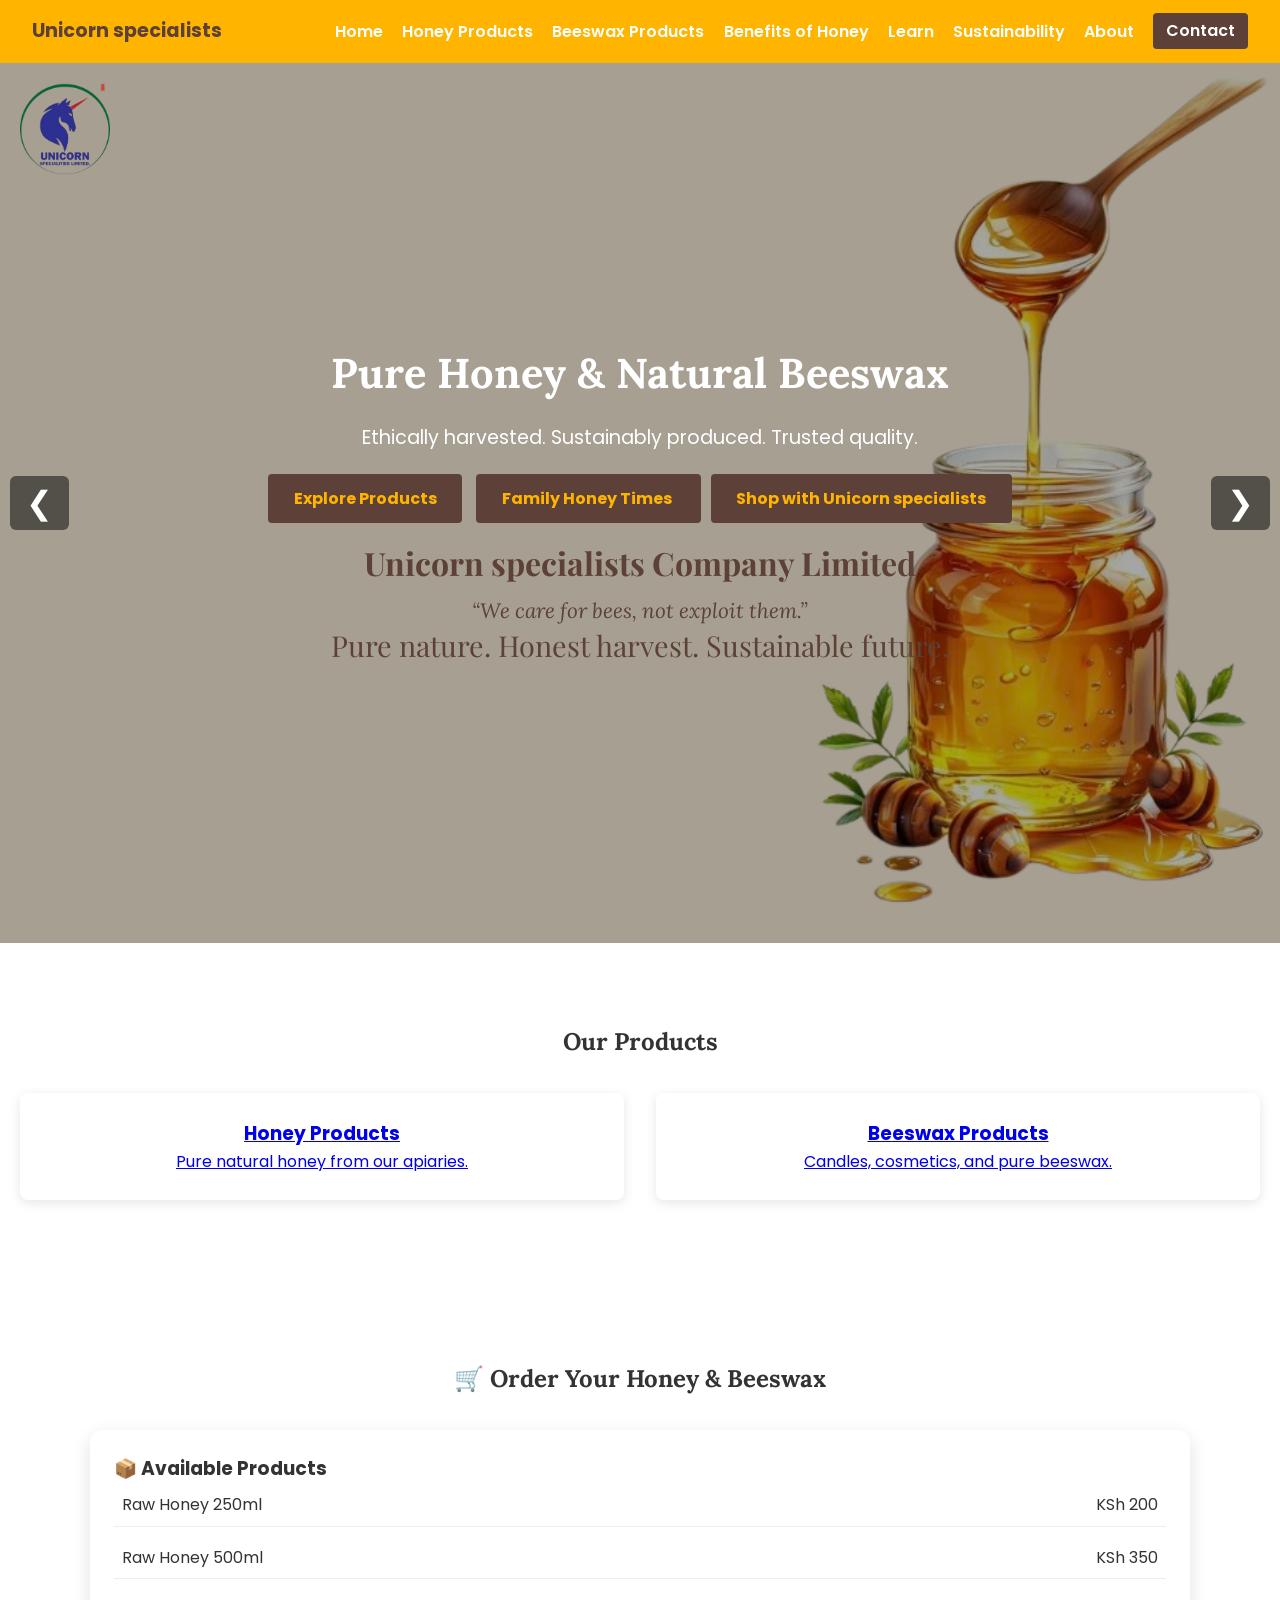
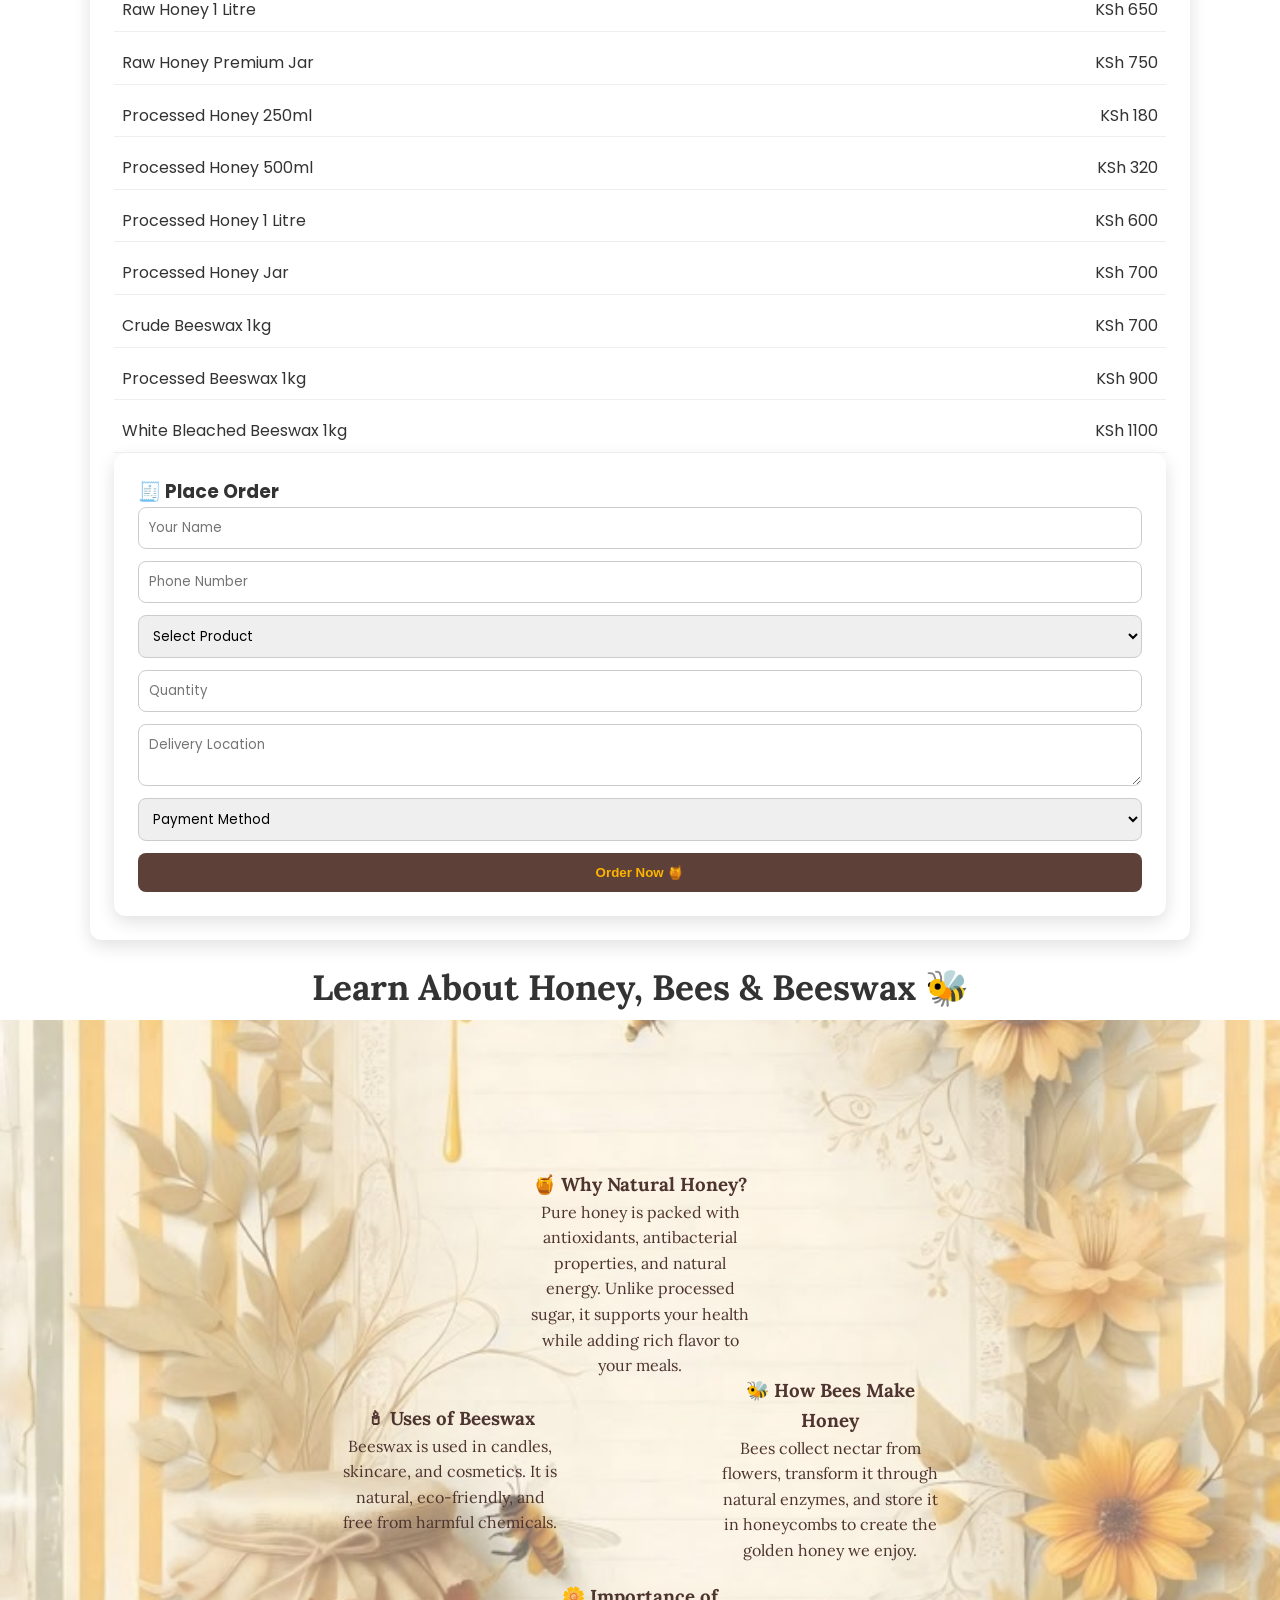
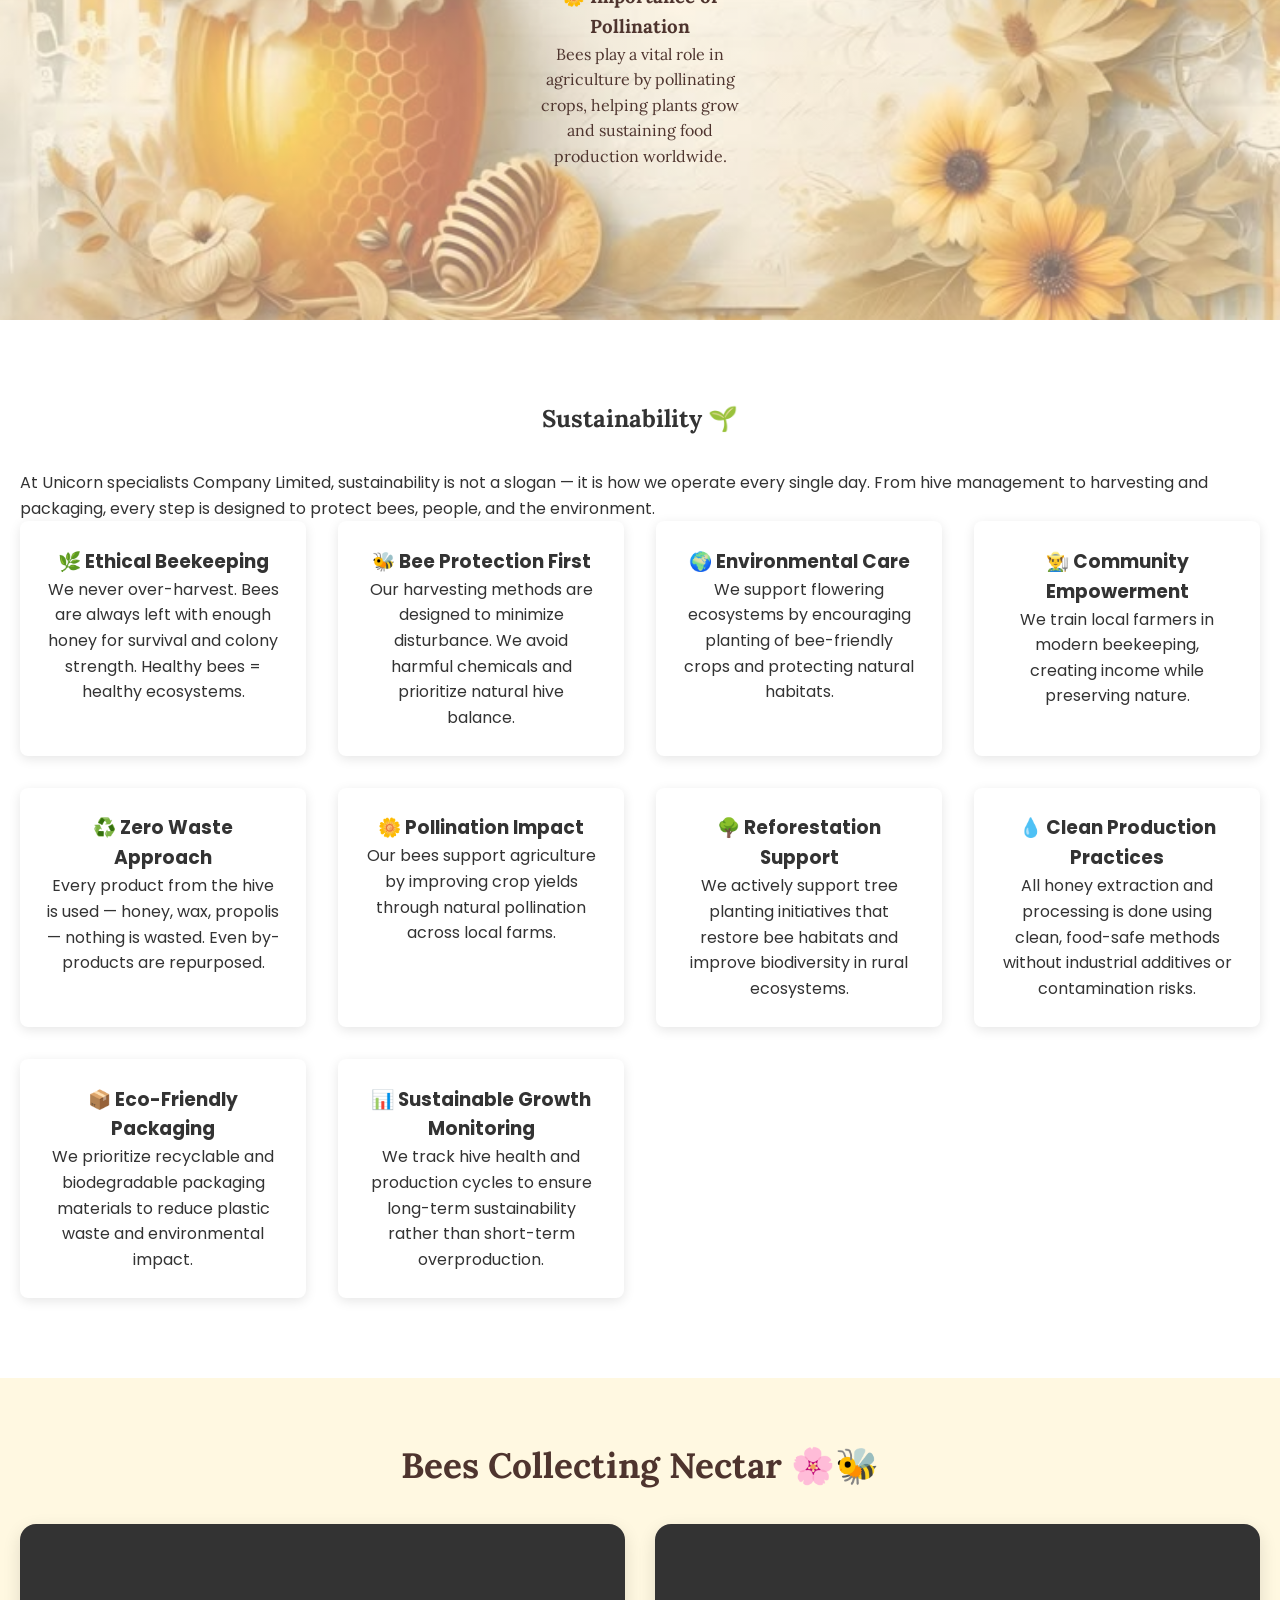
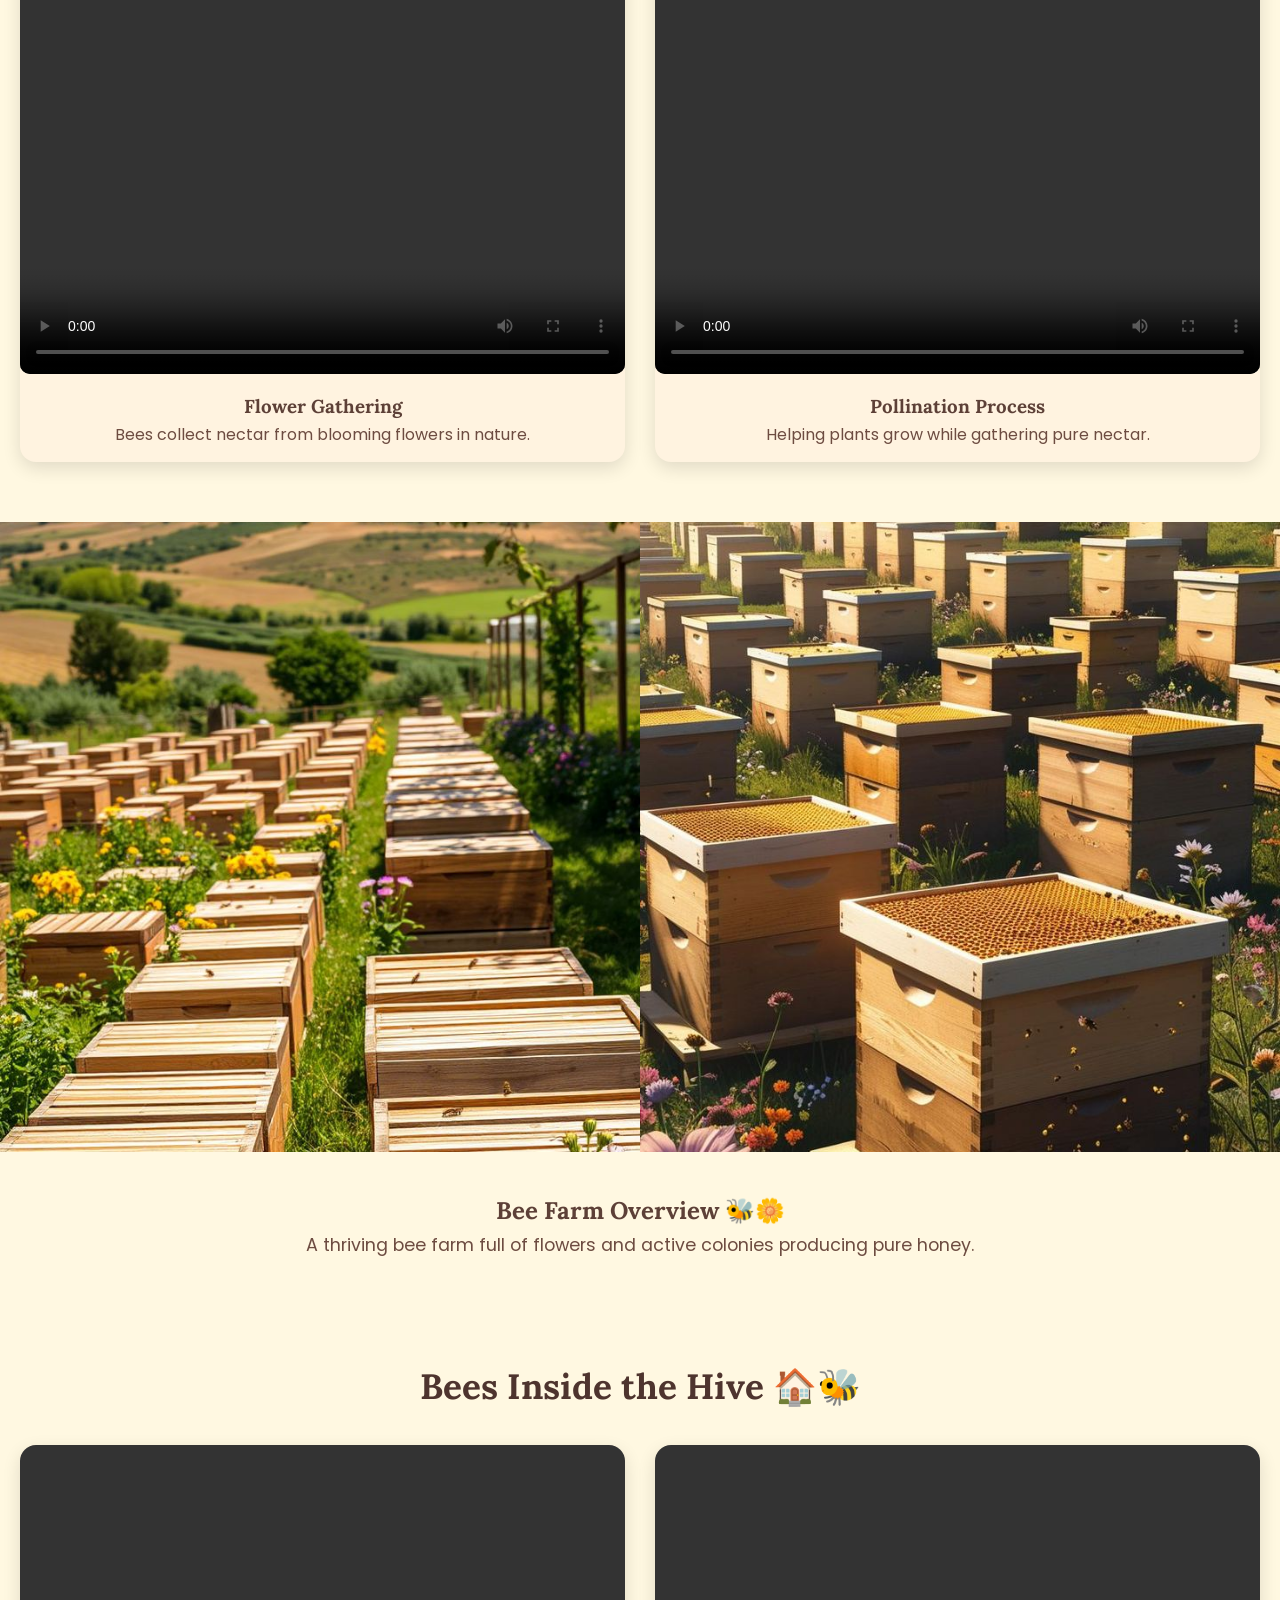
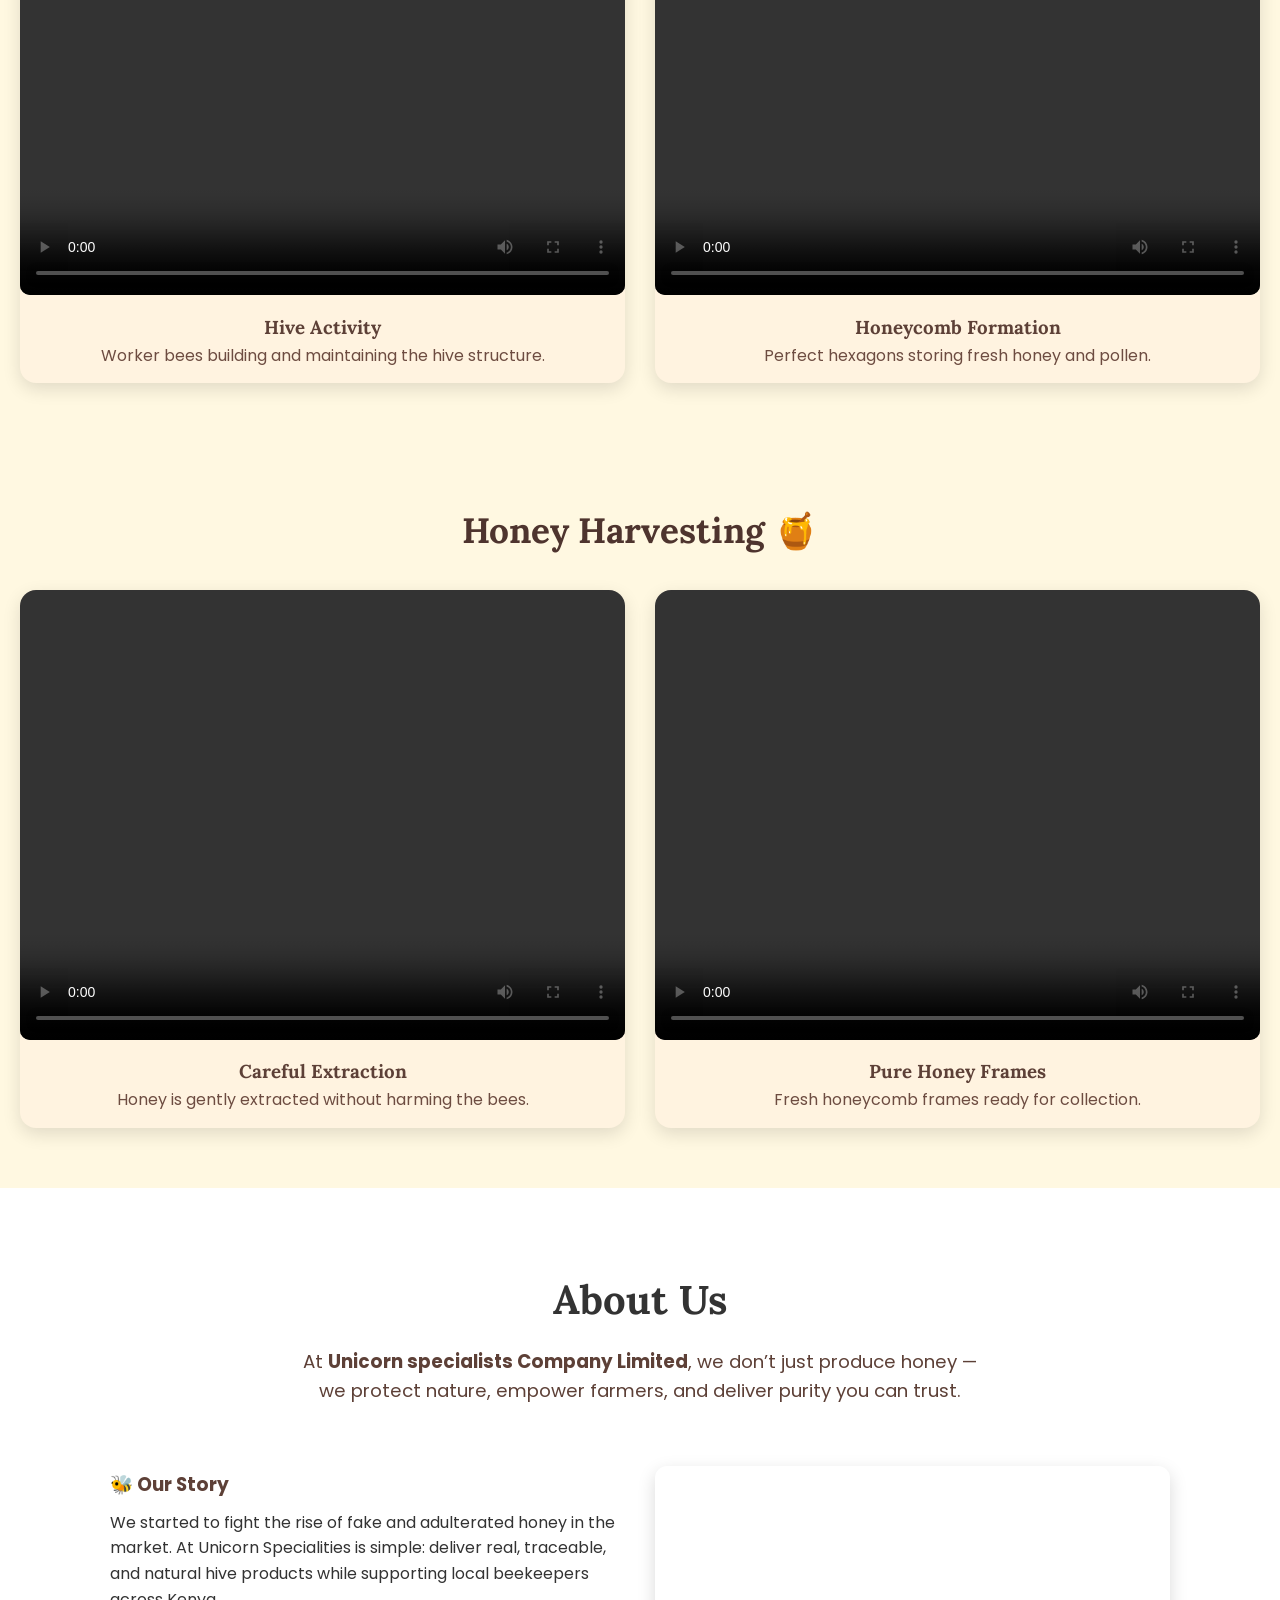
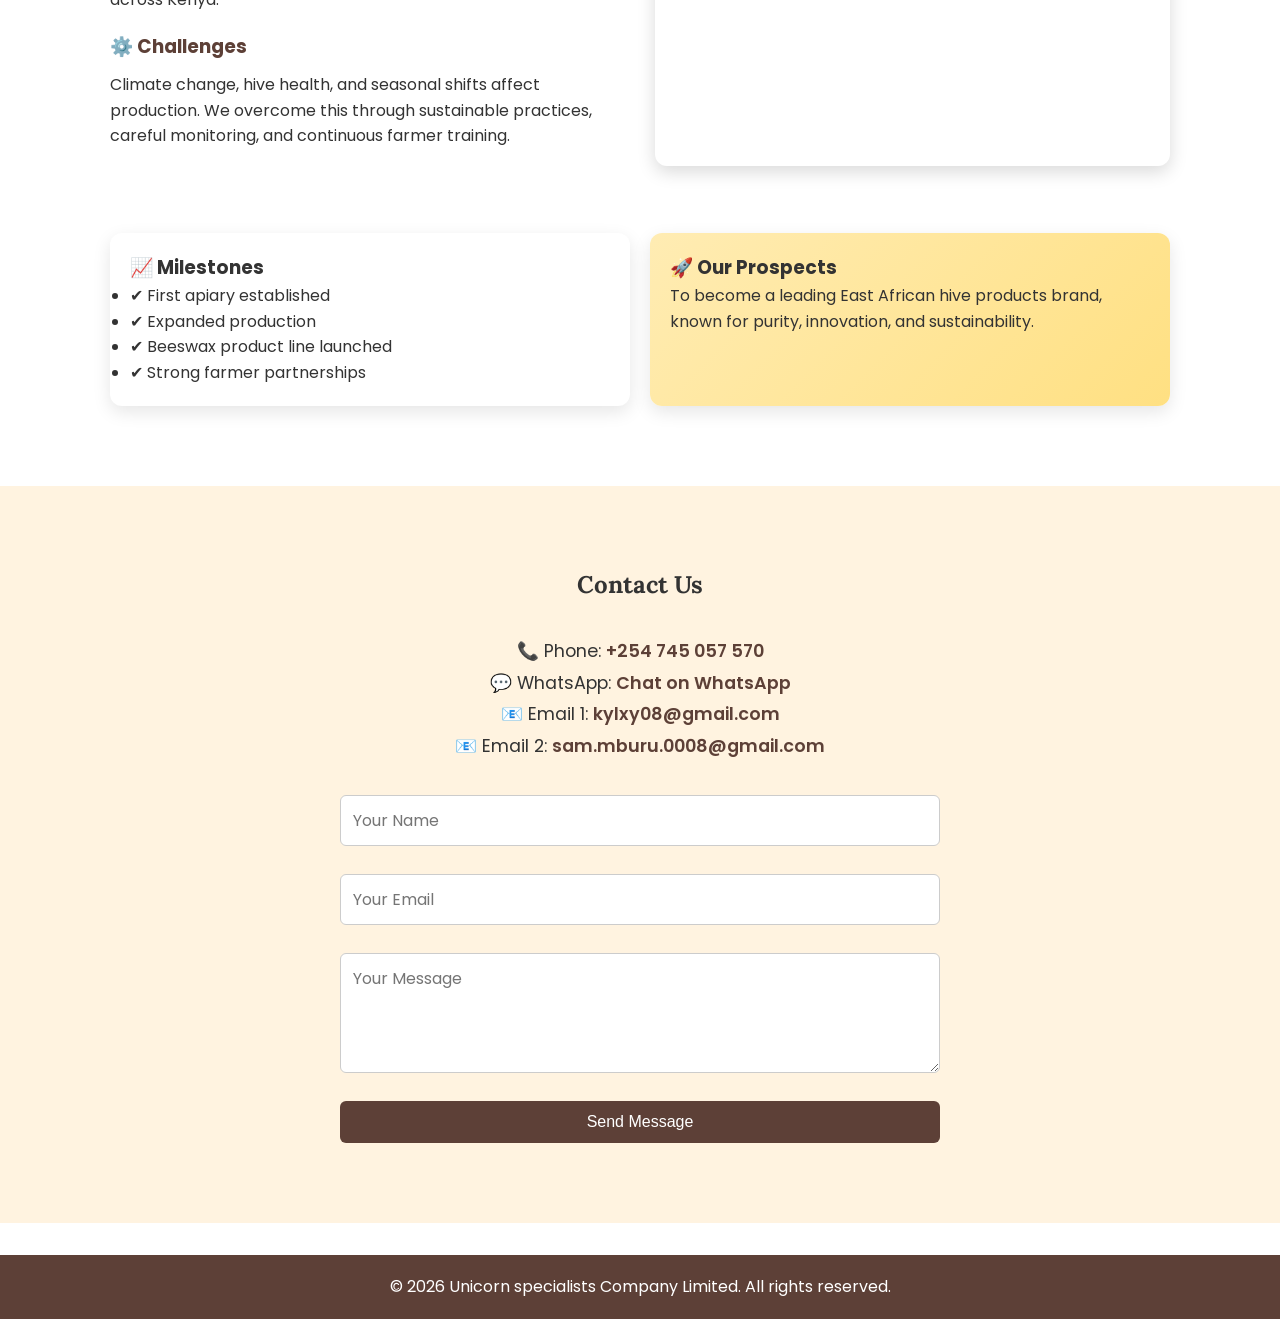
==== index.html @ 5506eab4 "Add files via upload" ====
<!DOCTYPE html>
<html lang="en">
<head>
  <meta charset="UTF-8" />
  <meta name="viewport" content="width=device-width, initial-scale=1.0" />
  <title>Unicorn specialists Company Limited</title>

  <!-- Google Fonts -->
  <link href="https://fonts.googleapis.com/css2?family=Lora:ital,wght@0,400;0,700;1,400;1,600&family=Poppins:wght@400;600&family=Playfair+Display:wght@400;600;700&display=swap" rel="stylesheet">

  <link rel="stylesheet" href="style.css" />

  <style>
    .dashboard-slider {
      position: relative;
      overflow: hidden;
      width: 100%;
    }

    .slides {
      display: flex;
      transition: transform 0.6s ease-in-out;
    }

    .slide {
      min-width: 100%;
      flex-shrink: 0;
    }

    .nav-btn {
      position: absolute;
      top: 50%;
      transform: translateY(-50%);
      background: rgba(0,0,0,0.5);
      color: white;
      border: none;
      font-size: 2rem;
      padding: 0.5rem 1rem;
      cursor: pointer;
      z-index: 10;
      border-radius: 6px;
    }

    .nav-btn.left { left: 10px; }
    .nav-btn.right { right: 10px; }

    .nav-btn:hover {
      background: rgba(0,0,0,0.8);
    }

    /* CONTACT */
    .contact-info {
      text-align: center;
      margin-bottom: 2rem;
      font-size: 1.1rem;
      line-height: 1.8;
    }

    .contact-info a {
      color: #5D4037;
      font-weight: 600;
      text-decoration: none;
    }

    .contact-info a:hover {
      text-decoration: underline;
    }

    /* ================= MISSION CIRCLE ================= */
    .mission-circle {
      width: 320px;
      height: 320px;
      border-radius: 50%;
      background: radial-gradient(circle, #fff 0%, #f3e7d3 100%);
      display: flex;
      align-items: center;
      justify-content: center;
      text-align: center;
      padding: 30px;
      box-shadow: 0 10px 25px rgba(0,0,0,0.15);
      font-family: 'Lora', serif;
      font-size: 1.15rem;
      color: #5D4037;
      line-height: 1.7;
      z-index: 5;
    }

    .hero-alt-container {
      display: flex;
      align-items: center;
      justify-content: space-between;
      gap: 20px;
      flex-wrap: wrap;
      text-align: center;
    }

    /* ================= NEW TEXT UNDER CIRCLE ================= */
    .hero-alt-message {
      width: 100%;
      margin-top: 20px;
      font-family: 'Playfair Display', serif;
      color: #5D4037;
    }

    .hero-alt-message h2 {
      font-size: 1.8rem;
      margin-bottom: 10px;
    }

    .hero-alt-message p {
      font-family: 'Lora', serif;
      font-size: 1.1rem;
      max-width: 800px;
      margin: auto;
      line-height: 1.7;
    }

    /* ================= SLOGAN ================= */
    .slogan {
      margin-top: 30px;
      text-align: center;
      font-family: 'Playfair Display', serif;
      font-size: 1.8rem;
      color: #5D4037;
      line-height: 1.4;
    }

    .slogan strong {
      display: block;
      font-size: 2rem;
      margin-bottom: 10px;
    }

    .slogan span {
      display: block;
      font-family: 'Lora', serif;
      font-style: italic;
      font-size: 1.3rem;
      margin-top: 8px;
    }
  </style>
</head>

<body>

<header class="site-header">
  <nav class="nav-container">
    <div class="logo">Unicorn specialists</div>

    <ul class="nav-links">
      <li><a href="#home">Home</a></li>
      <li><a href="honey-products.html">Honey Products</a></li>
      <li><a href="beeswax-products.html">Beeswax Products</a></li>
      <li><a href="honey-benefits.html">Benefits of Honey </a></li>
      <li><a href="#learn">Learn</a></li>
      <li><a href="#sustainability">Sustainability</a></li>
      <li><a href="#about">About</a></li>
      <li><a href="#contact" class="nav-cta">Contact</a></li>
    </ul>
  </nav>
</header>





<div class="dashboard-slider">

  <button class="nav-btn left">&#10094;</button>

  <div class="slides">

    <!-- HERO -->
    <section id="home" class="hero slide visible hero-bg-1">
      <img src="images/logo.original.final.jpg-removebg-preview-removebg-preview.png" alt="Company Logo" class="company-logo">
      <div class="hero-content">
        <h1>Pure Honey & Natural Beeswax</h1>
        <p>Ethically harvested. Sustainably produced. Trusted quality.</p>
<div style="margin-top:15px;">
  <a href="honey-products.html" class="btn-primary">Explore Products</a>

  <a href="family-honey.html" class="btn-primary" style="margin-left:10px;">
    Family Honey Times
  </a>

  <a href="shop.html" class="btn-primary" style="margin-left:10px;">
    Shop with Unicorn specialists
  </a>
</div>

        <div class="slogan">
          <strong>Unicorn specialists Company Limited</strong>
          <span>“We care for bees, not exploit them.”</span>
          Pure nature. Honest harvest. Sustainable future.
        </div>
      </div>
 </section> <!-- ✅ THIS WAS MISSING -->

  <!-- DASHBOARD 2 -->
<section class="hero-alt slide hero-bg-2">

  <!-- ✅ LOGO ADDED -->
  <img src="images/logo.original.final.jpg-removebg-preview-removebg-preview.png" 
       alt="Company Logo" 
       class="company-logo">

  <div class="hero-alt-container">

    <div class="mission-circle">
      <div>
        <strong>You Order, We Deliver</strong><br><br>
        Get pure, natural honey and beeswax while promoting sustainability,
        environmental care, and community growth.
      </div>
    </div>

    <!-- NEW TEXT -->
    <div class="hero-alt-message">
      <h2>Pure from the Hive, Crafted by Nature</h2>
      <p>
        Experience the richness of golden honey and the versatility of natural beeswax,
        harvested with care and delivered in its purest form. From hive to home,
        we bring you nature’s finest treasures.
      </p>
    </div>

  </div>
</section>


<!-- DASHBOARD 3 -->
<section class="hero-alt slide hero-bg-3">

  <!-- ✅ LOGO ADDED -->
  <img src="images/logo.original.final.jpg-removebg-preview-removebg-preview.png" 
       alt="Company Logo" 
       class="company-logo">

  <div class="hero-alt-container">

    <div class="mission-circle">
      <div>
        <strong>Unicorn Specialities...</strong><br><br>
        We are a leading natural hive products brand recognized for purity,
        innovation, and sustainability.
      </div>
    </div>

    <!-- NEW TEXT -->
    <div class="hero-alt-message">
      <h2>Pure from the Hive, Crafted by Nature</h2>
      <p>
        At Unicorn specialistss, every drop of golden honey and every touch of beeswax
        reflects the dedication of busy bees—carefully transformed into products
        you can trust and love.
      </p>
    </div>

  </div>
</section>

</div>

<button class="nav-btn right">&#10095;</button>
</div>

<!-- PRODUCTS -->
<section id="products" class="section visible">
  <h2>Our Products</h2>
  <div class="grid">
    <a href="honey-products.html">
      <div class="card">
        <h3>Honey Products</h3>
        <p>Pure natural honey from our apiaries.</p>
      </div>
    </a>

    <a href="beeswax-products.html">
      <div class="card">
        <h3>Beeswax Products</h3>
        <p>Candles, cosmetics, and pure beeswax.</p>
      </div>
    </a>
  </div>
</section>



</section>


  <!-- ================= ORDER NOW ================= -->
<section id="order" class="section visible order-section">
  <h2>🛒 Order Your Honey & Beeswax</h2>

  <div class="order-container">

    <!-- PRODUCT LIST -->
    <div class="order-box">
      <h3>📦 Available Products</h3>

      <div class="product-list">

  <!-- 🍯 RAW HONEY -->
  <div class="product">
    <span>Raw Honey 250ml</span>
    <span>KSh 200</span>
  </div>

  <div class="product">
    <span>Raw Honey 500ml</span>
    <span>KSh 350</span>
  </div>

  <div class="product">
    <span>Raw Honey 1 Litre</span>
    <span>KSh 650</span>
  </div>

  <div class="product">
    <span>Raw Honey Premium Jar</span>
    <span>KSh 750</span>
  </div>

  <!-- 🍯 PROCESSED HONEY -->
  <div class="product">
    <span>Processed Honey 250ml</span>
    <span>KSh 180</span>
  </div>

  <div class="product">
    <span>Processed Honey 500ml</span>
    <span>KSh 320</span>
  </div>

  <div class="product">
    <span>Processed Honey 1 Litre</span>
    <span>KSh 600</span>
  </div>

  <div class="product">
    <span>Processed Honey Jar</span>
    <span>KSh 700</span>
  </div>

  <!-- 🕯 BEESWAX -->
  <div class="product">
    <span>Crude Beeswax 1kg</span>
    <span>KSh 700</span>
  </div>

  <div class="product">
    <span>Processed Beeswax 1kg</span>
    <span>KSh 900</span>
  </div>

  <div class="product">
    <span>White Bleached Beeswax 1kg</span>
    <span>KSh 1100</span>
  </div>

</div>

    <!-- ORDER FORM -->
    <div class="order-box">
      <h3>🧾 Place Order</h3>

      <form class="order-form">

        <input type="text" placeholder="Your Name" required>
        <input type="tel" placeholder="Phone Number" required>

       <select required>
  <option value="">Select Product</option>

  <!-- 🍯 RAW HONEY -->
  <option>Raw Honey 250ml</option>
  <option>Raw Honey 500ml</option>
  <option>Raw Honey 1 Litre</option>
  <option>Raw Honey Premium Jar</option>

  <!-- 🍯 PROCESSED HONEY -->
  <option>Processed Honey 250ml</option>
  <option>Processed Honey 500ml</option>
  <option>Processed Honey 1 Litre</option>
  <option>Processed Honey Jar</option>

  <!-- 🕯 BEESWAX -->
  <option>Crude Beeswax 1kg</option>
  <option>Processed Beeswax 1kg</option>
  <option>White Bleached Beeswax 1kg</option>

</select>

        <input type="number" placeholder="Quantity" required>

        <textarea placeholder="Delivery Location"></textarea>

        <select required>
          <option value="">Payment Method</option>
          <option>M-Pesa</option>
          <option>Cash on Delivery</option>
          <option>Bank Transfer</option>
        </select>

        <button type="submit">Order Now 🍯</button>

      </form>
    </div>

  </div>
</section>

<!-- ================= LEARN ================= -->
<section id="learn" class="section visible learn-clean">
  <h2>Learn About Honey, Bees & Beeswax 🐝</h2>

  <div class="learn-content">

    <div class="learn-item">
      <h3>🍯 Why Natural Honey?</h3>
      <p>
        Pure honey is packed with antioxidants, antibacterial properties,
        and natural energy. Unlike processed sugar, it supports your health
        while adding rich flavor to your meals.
      </p>
    </div>

    <div class="learn-item">
      <h3>🐝 How Bees Make Honey</h3>
      <p>
        Bees collect nectar from flowers, transform it through natural enzymes,
        and store it in honeycombs to create the golden honey we enjoy.
      </p>
    </div>

    <div class="learn-item">
      <h3>🌼 Importance of Pollination</h3>
      <p>
        Bees play a vital role in agriculture by pollinating crops,
        helping plants grow and sustaining food production worldwide.
      </p>
    </div>

    <div class="learn-item">
      <h3>🕯 Uses of Beeswax</h3>
      <p>
        Beeswax is used in candles, skincare, and cosmetics.
        It is natural, eco-friendly, and free from harmful chemicals.
      </p>
    </div>

  </div>
</section>
<!-- ================= SUSTAINABILITY ================= -->
<section id="sustainability" class="section visible sustainability-section">
  <h2>Sustainability 🌱</h2>

  <div class="sustainability-intro">
    <p>
      At Unicorn specialists Company Limited, sustainability is not a slogan — it is how we operate every single day.
      From hive management to harvesting and packaging, every step is designed to protect bees, people, and the environment.
    </p>
  </div>

  <div class="grid">

    <div class="card">
      <h3>🌿 Ethical Beekeeping</h3>
      <p>
        We never over-harvest. Bees are always left with enough honey for survival and colony strength.
        Healthy bees = healthy ecosystems.
      </p>
    </div>

    <div class="card">
      <h3>🐝 Bee Protection First</h3>
      <p>
        Our harvesting methods are designed to minimize disturbance.
        We avoid harmful chemicals and prioritize natural hive balance.
      </p>
    </div>

    <div class="card">
      <h3>🌍 Environmental Care</h3>
      <p>
        We support flowering ecosystems by encouraging planting of bee-friendly crops and protecting natural habitats.
      </p>
    </div>

    <div class="card">
      <h3>👨‍🌾 Community Empowerment</h3>
      <p>
        We train local farmers in modern beekeeping, creating income while preserving nature.
      </p>
    </div>

    <div class="card">
      <h3>♻️ Zero Waste Approach</h3>
      <p>
        Every product from the hive is used — honey, wax, propolis — nothing is wasted.
        Even by-products are repurposed.
      </p>
    </div>

    <div class="card">
      <h3>🌼 Pollination Impact</h3>
      <p>
        Our bees support agriculture by improving crop yields through natural pollination across local farms.
      </p>
    </div>

        <div class="card">
      <h3>🌳 Reforestation Support</h3>
      <p>
        We actively support tree planting initiatives that restore bee habitats and improve biodiversity in rural ecosystems.
      </p>
    </div>

    <div class="card">
      <h3>💧 Clean Production Practices</h3>
      <p>
        All honey extraction and processing is done using clean, food-safe methods without industrial additives or contamination risks.
      </p>
    </div>

    <div class="card">
      <h3>📦 Eco-Friendly Packaging</h3>
      <p>
        We prioritize recyclable and biodegradable packaging materials to reduce plastic waste and environmental impact.
      </p>
    </div>

    <div class="card">
      <h3>📊 Sustainable Growth Monitoring</h3>
      <p>
        We track hive health and production cycles to ensure long-term sustainability rather than short-term overproduction.
      </p>
    </div>

  </div>
</section>

<!-- ================= NECTAR COLLECTION ================= -->
<section class="video-section">
  <h2>Bees Collecting Nectar 🌸🐝</h2>

  <div class="video-grid">

    <!-- VIDEO 1 -->
    <div class="video-card">
      <video controls style="width:100%; border-radius:10px;">
        <source src="https://res.cloudinary.com/djdabeuvj/video/upload/v1777404419/Nec1_zeaed2.mp4" type="video/mp4">
        Your browser does not support the video tag.
      </video>

      <h3>Flower Gathering</h3>
      <p>Bees collect nectar from blooming flowers in nature.</p>
    </div>

    <!-- VIDEO 2 -->
    <div class="video-card">
      <video controls style="width:100%; border-radius:10px;">
        <source src="https://res.cloudinary.com/djdabeuvj/video/upload/v1777404522/nec2_vb2bpp.mp4" type="video/mp4">
        Your browser does not support the video tag.
      </video>

      <h3>Pollination Process</h3>
      <p>Helping plants grow while gathering pure nectar.</p>
    </div>

  </div>
</section>


<!-- ================= BEE FARM ================= -->
<section class="bee-farm-section">

  <div class="bee-farm-images">
    <img src="images/Beefarm2.jpg" alt="Bee Farm 1">
    <img src="images/Beefarm3.jpg" alt="Bee Farm 2">
  </div>

  <div class="bee-farm-text">
    <h2>Bee Farm Overview 🐝🌼</h2>
    <p>
      A thriving bee farm full of flowers and active colonies producing pure honey.
    </p>
  </div>

</section>


<!-- ================= HIVE ACTIVITY ================= -->
<section class="video-section">
  <h2>Bees Inside the Hive 🏠🐝</h2>

  <div class="video-grid">

    <!-- VIDEO 1 -->
    <div class="video-card">
      <video controls style="width:100%; border-radius:10px;">
        <source src="https://res.cloudinary.com/djdabeuvj/video/upload/v1777404984/Hive3_1_f4hpld.mp4" type="video/mp4">
        Your browser does not support the video tag.
      </video>

      <h3>Hive Activity</h3>
      <p>Worker bees building and maintaining the hive structure.</p>
    </div>

    <!-- VIDEO 2 -->
    <div class="video-card">
      <video controls style="width:100%; border-radius:10px;">
        <source src="https://res.cloudinary.com/djdabeuvj/video/upload/v1777404646/Hive1_jlxzre.mp4" type="video/mp4">
        Your browser does not support the video tag.
      </video>

      <h3>Honeycomb Formation</h3>
      <p>Perfect hexagons storing fresh honey and pollen.</p>
    </div>

  </div>
</section>


<!-- ================= HARVESTING ================= -->
<section class="video-section">
  <h2>Honey Harvesting 🍯</h2>

  <div class="video-grid">

    <!-- VIDEO 1 -->
    <div class="video-card">
      <video controls style="width:100%; border-radius:10px;">
        <source src="https://res.cloudinary.com/djdabeuvj/video/upload/v1777404739/Harvest1_adylj2.mp4" type="video/mp4">
        Your browser does not support the video tag.
      </video>

      <h3>Careful Extraction</h3>
      <p>Honey is gently extracted without harming the bees.</p>
    </div>

    <!-- VIDEO 2 -->
    <div class="video-card">
      <video controls style="width:100%; border-radius:10px;">
        <source src="https://res.cloudinary.com/djdabeuvj/video/upload/v1777405096/Harvest2_1_inozzw.mp4" type="video/mp4">
        Your browser does not support the video tag.
      </video>

      <h3>Pure Honey Frames</h3>
      <p>Fresh honeycomb frames ready for collection.</p>
    </div>

  </div>
</section>


<section id="about" class="section about-modern visible">

  <!-- 🔥 BIG INTRO -->
  <div class="about-hero">
    <h2>About Us</h2>
    <p>
      At <strong>Unicorn specialists Company Limited</strong>, we don’t just produce honey —
      we protect nature, empower farmers, and deliver purity you can trust.
    </p>
  </div>

  <!-- 🔥 STORY + MAP SPLIT -->
  <div class="about-split">

    <div class="about-text">
      <h3>🐝 Our Story</h3>
      <p>
        We started to fight the rise of fake and adulterated honey in the market.
        At Unicorn Specialities is simple: deliver real, traceable, and natural hive products
        while supporting local beekeepers across Kenya.
      </p>

      <h3>⚙️ Challenges</h3>
      <p>
        Climate change, hive health, and seasonal shifts affect production.
        We overcome this through sustainable practices, careful monitoring,
        and continuous farmer training.
      </p>
    </div>

    <div class="about-map">
      <iframe
        src="https://www.google.com/maps?q=Kenya&output=embed"
        loading="lazy">
      </iframe>
    </div>

  </div>

  <!-- 🔥 CARDS -->
  <div class="about-cards">

    <div class="about-card">
      <h3>📈 Milestones</h3>
      <ul>
        <li>✔ First apiary established</li>
        <li>✔ Expanded production</li>
        <li>✔ Beeswax product line launched</li>
        <li>✔ Strong farmer partnerships</li>
      </ul>
    </div>

    <div class="about-card highlight">
      <h3>🚀 Our Prospects</h3>
      <p>
        To become a leading East African hive products brand,
        known for purity, innovation, and sustainability.
      </p>
    </div>

  </div>

</section>

<!-- CONTACT -->
<section id="contact" class="section light visible">
  <h2>Contact Us</h2>

  <div class="contact-info">
    <p>📞 Phone: <a href="tel:+254745057570">+254 745 057 570</a></p>
    <p>💬 WhatsApp: <a href="https://wa.me/254745057570" target="_blank">Chat on WhatsApp</a></p>
    <p>📧 Email 1: <a href="mailto:kylxy08@gmail.com">kylxy08@gmail.com</a></p>
    <p>📧 Email 2: <a href="mailto:sam.mburu.0008@gmail.com">sam.mburu.0008@gmail.com</a></p>
  </div>

 <form class="contact-form" action="https://formsubmit.co/kylxy08@gmail.com" method="POST">
    <input type="hidden" name="_captcha" value="false">
    <input type="hidden" name="_next" value="https://google.com">

    <input type="text" name="name" placeholder="Your Name" required />
    <input type="email" name="email" placeholder="Your Email" required />
    <textarea name="message" placeholder="Your Message" required></textarea>

    <button type="submit">Send Message</button>
  </form>
</section>

<footer class="footer">
  <p>© 2026 Unicorn specialists Company Limited. All rights reserved.</p>
</footer>

<script>
  let currentSlide = 0;
  const slides = document.querySelectorAll(".slide");
  const slideContainer = document.querySelector(".slides");

  document.querySelector(".right").addEventListener("click", () => {
    currentSlide = (currentSlide + 1) % slides.length;
    updateSlide();
  });

  document.querySelector(".left").addEventListener("click", () => {
    currentSlide = (currentSlide - 1 + slides.length) % slides.length;
    updateSlide();
  });

  function updateSlide() {
    slideContainer.style.transform = `translateX(-${currentSlide * 100}%)`;
  }
</script>

</body>
</html>
---- style.css ----
/* ================= GLOBAL ================= */
* {
  box-sizing: border-box;
  margin: 0;
  padding: 0;
}

html, body {
  width: 100%;
  overflow-x: hidden; /* 🔥 FIX: kills sideways scroll */
}

body {
  font-family: 'Poppins', sans-serif;
  color: #333;
  line-height: 1.6;
}

/* ================= HEADER ================= */
.site-header {
  position: sticky;
  top: 0;
  background: #FFB400;
  z-index: 1000;
}

.nav-container {
width: 100%;
  padding: 0 20px;
  padding: 1rem 2rem;
  display: flex;
  justify-content: space-between;
  align-items: center;
}

.logo {
  font-weight: 700;
  font-size: 1.2rem;
  color: #5D4037;
}

.nav-links {
  list-style: none;
  display: flex;
  gap: 1.2rem;
}

.nav-links a {
  text-decoration: none;
  color: white;
  font-weight: 600;
}

.nav-cta {
  background: #5D4037;
  padding: 0.4rem 0.8rem;
  border-radius: 4px;
}

/* ================= SLIDER ================= */
.dashboard-slider {
  position: relative;
  overflow: hidden;
  width: 100%;
}

.slides {
  display: flex;
  transition: transform 0.6s ease-in-out;
}

.slide {
  min-width: 100%;
  flex-shrink: 0;
}

/* NAV BUTTONS */
.nav-btn {
  position: absolute;
  top: 50%;
  transform: translateY(-50%);
  background: rgba(0,0,0,0.5);
  color: white;
  border: none;
  font-size: 2rem;
  padding: 0.5rem 1rem;
  cursor: pointer;
  z-index: 10;
  border-radius: 6px;
  transition: 0.3s;
}

.nav-btn.left {
  left: 10px;
}

.nav-btn.right {
  right: 10px;
}

.nav-btn:hover {
  background: rgba(0,0,0,0.8);
}

/* ================= HERO ================= */
.hero {
  position: relative;
  background: none; /* remove old image */
  color: white;
  padding: 6rem 2rem;
  text-align: center;
  min-height: 100vh; /* important for full screen */
}

.hero h1 {
  font-family: 'Lora', serif;
  font-size: 2.6rem;
  margin-bottom: 1rem;
}

.hero p {
  font-size: 1.2rem;
  margin-bottom: 2rem;
}

.btn-primary {
  background: #5D4037;
  color: #FFB400;
  padding: 0.8rem 1.6rem;
  text-decoration: none;
  border-radius: 4px;
  font-weight: bold;
}



/* ================= SECTIONS ================= */
.section {
  width: 100%;
  padding: 80px 20px;
  padding: 4rem 2rem;
}

.section.light {
  background: #FFF3E0;
}

.section h2 {
  font-family: 'Lora', serif;
  text-align: center;
  margin-bottom: 2rem;
}

.center-text {
  max-width: 700px;
  margin: auto;
  text-align: center;
}

/* ================= GRID ================= */
.grid {
  display: grid;
  grid-template-columns: repeat(auto-fit, minmax(260px, 1fr));
  gap: 2rem;
}

.card {
  background: white;
  padding: 1.6rem;
  border-radius: 8px;
  box-shadow: 0 3px 12px rgba(0,0,0,0.1);
  text-align: center;
}

/* 👇 ADD YOUR VIDEO SECTION HERE */
.video-section {
  padding: 60px 20px;
  background: #fff8e1;
}

.video-section h2 {
  text-align: center;
  font-family: 'Lora', serif;
  font-size: 2.2rem;
  margin-bottom: 30px;
  color: #4e342e;
}

.video-grid {
  display: grid;
  grid-template-columns: repeat(auto-fit, minmax(500px, 1fr));
  gap: 30px;
}

.video-card {
  background: #fff3e0;
  border-radius: 16px;
  overflow: hidden;
  box-shadow: 0 6px 18px rgba(0,0,0,0.12);
  text-align: center;
}

.video-card video {
  width: 100%;
  height: 450px;
  object-fit: cover;
}

.video-card h3 {
  font-family: 'Lora', serif;
  margin-top: 10px;
  color: #5d4037;
}

.video-card p {
  padding: 0 15px 15px;
  color: #6d4c41;
}


/* ================= CONTACT ================= */
.contact-form {
  max-width: 500px;
  margin: auto;
}

.contact-form input,
.contact-form textarea {
  width: 100%;
  padding: 0.7rem;
  margin-bottom: 1rem;
  border-radius: 4px;
  border: 1px solid #ccc;
}

.contact-form button {
  background: #5D4037;
  color: #FFB400;
  border: none;
  padding: 0.7rem 1.5rem;
  border-radius: 4px;
  cursor: pointer;
}

/* ================= FOOTER ================= */
.footer {
  background: #5D4037;
  color: white;
  text-align: center;
  padding: 1.2rem;
  margin-top: 2rem;
}

/* ================= SECOND HERO ================= */
.hero-alt {
  width: 100%;
  padding: 5rem 2rem;
  background: #FFF3E0;
}

/* IMPORTANT: container becomes positioning reference */
.hero-bg-2 .hero-alt-container {
  max-width: 1200px;
  margin: auto;
  min-height: 80vh;
  padding: 40px;

  display: flex;
  justify-content: flex-end;
  align-items: flex-start;
}

/* Stack container (circle + text together) */
.hero-bg-2 .mission-stack {
  display: flex;
  flex-direction: column;
  align-items: center;
  gap: 20px;
  max-width: 320px;
}

/* Circle stays normal (no absolute) */
.hero-bg-2 .mission-circle {
  position: relative;
}

/* Text now sits UNDER circle */
.hero-bg-2 .hero-alt-message {
  text-align: center;
  width: 100%;
}
/* TEXT STYLING (optional but clean) */
.hero-alt-text h2 {
  font-family: 'Lora', serif;
  font-size: 2rem;
  margin-bottom: 1rem;
}

.hero-alt-text p {
  font-size: 1.1rem;
  line-height: 1.6;
}

/* IMAGE (if used elsewhere) */
.hero-alt-image img {
  width: 100%;
  height: 420px;
  object-fit: cover;
  border-radius: 14px;
  box-shadow: 0 10px 25px rgba(0,0,0,0.25);
}


/* ================= MOBILE ================= */
@media (max-width: 768px) {

  .nav-links {
    flex-wrap: wrap;
    justify-content: center;
  }

  .hero h1 {
    font-size: 2rem;
  }



  .hero-alt-container {
    grid-template-columns: 1fr;
  }

  .nav-btn {
    font-size: 1.5rem;
    padding: 0.3rem 0.6rem;
  }
}

/* ================= SCROLL REVEAL FIX ================= */
.section {
  opacity: 0;
  transform: translateY(30px);
  transition: opacity 0.8s ease, transform 0.8s ease;
}

.section.visible {
  opacity: 1;
  transform: translateY(0);
}

/* ================= THIRD DASHBOARD ENHANCEMENT ================= */
.slide:nth-child(3) .hero-alt {
  background: linear-gradient(to right, #FFF3E0, #FFE0B2);
}

.slide:nth-child(3) .hero-alt-image img {
  transition: transform 0.5s ease, box-shadow 0.5s ease;
}

.slide:nth-child(3) .hero-alt-image img:hover {
  transform: scale(1.08);
  box-shadow: 0 15px 35px rgba(0,0,0,0.3);
}

.slide:nth-child(3) .hero-alt-text h2 {
  color: #5D4037;
  letter-spacing: 0.5px;
}

.slide:nth-child(3) .hero-alt-text p {
  font-weight: 500;
  color: #4E342E;
}

.slide {
  backface-visibility: hidden;
  transform: translateZ(0);
  will-change: transform, opacity;
}



/* ================= FIX BUTTON CLICKABILITY ================= */
.hero-content {
  position: relative;
  z-index: 5;
}

.hero-content a {
  position: relative;
  z-index: 10;
  pointer-events: auto;
}

/* ================= FAMILY TEXT CARDS ================= */
.family-cards {
  display: grid;
  grid-template-columns: repeat(auto-fit, minmax(230px, 1fr));
  gap: 1.5rem;
  margin-top: 3rem;
  padding: 2rem 0;
}

.family-cards .card {
  background: #fff3e0;
  padding: 1.5rem;
  border-radius: 16px;
  box-shadow: 0 6px 18px rgba(0,0,0,0.12);
  transition: transform 0.3s ease;
}

.family-cards .card:hover {
  transform: translateY(-6px);
}

.family-cards h3 {
  color: #5d4037;
  margin-bottom: 0.8rem;
  font-family: 'Lora', serif;
}

.family-cards ul {
  list-style: none;
  padding: 0;
}

.family-cards ul li {
  margin-bottom: 0.4rem;
  padding-left: 1rem;
  position: relative;
}

.family-cards ul li::before {
  content: "🍯";
  position: absolute;
  left: 0;
}
/* ================= FIX CONTACT FORM ================= */
.contact-form {
  max-width: 600px;
  margin: auto;
  display: flex;
  flex-direction: column;
  gap: 12px;
}

.contact-form input,
.contact-form textarea {
  width: 100%;
  padding: 12px;
  border: 1px solid #ccc;
  border-radius: 6px;
  font-family: 'Poppins', sans-serif;
  font-size: 1rem;
}

.contact-form textarea {
  min-height: 120px;
  resize: vertical;
}

.contact-form button {
  background: #5D4037;
  color: #fff;
  border: none;
  padding: 12px;
  border-radius: 6px;
  cursor: pointer;
  font-size: 1rem;
}

.contact-form button:hover {
  background: #3e2723;
}

.bee-farm-section {
  width: 100%;
  margin: 0;
  padding: 0;
}

/* IMAGE ROW */
.bee-farm-images {
  display: flex;
  width: 100%;
  height: 70vh; /* same height for both */
}

/* EACH IMAGE */
.bee-farm-images img {
  flex: 1;              /* makes both equal width */
  width: 50%;
  height: 100%;
  object-fit: cover;    /* fills without distortion */
  display: block;
}

/* TEXT BELOW */
.bee-farm-text {
  text-align: center;
  padding: 40px 20px;
  background: #fff8e1;
}

.bee-farm-text h2 {
  font-family: 'Lora', serif;
  color: #5d4037;
}

.bee-farm-text p {
  color: #6d4c41;
  font-size: 1.1rem;
}


/* ================= ALL DASHBOARD IMAGES DESIGN SYSTEM ================= */
.hero-alt-image img {
  width: 100%;
  height: 420px;
  object-fit: cover;
  border-radius: 16px;

  box-shadow: 0 12px 30px rgba(0,0,0,0.2);
  border: 4px solid rgba(255,255,255,0.6);

  transition: transform 0.3s ease, box-shadow 0.3s ease;
}

/* ================= HOVER EFFECT ================= */
.hero-alt-image img:hover {
  transform: scale(1.05);
  box-shadow: 0 18px 45px rgba(0,0,0,0.3);
}

/* ================= DASHBOARD 2 & 3 STRUCTURE FIX ================= */
.hero-alt-container {
  max-width: 1200px;
  margin: auto;

  display: grid;
  grid-template-columns: 1fr 1.3fr 1fr;
  gap: 2rem;

  align-items: center;
  text-align: center;
}

/* ================= PREMIUM BACKGROUND FEEL ================= */
.hero,
.hero-alt {
  position: relative;
}

.hero-alt {
  background: linear-gradient(135deg, #fff3e0, #ffe0b2);
}



/* ================= BACKGROUND SLIDER OVERRIDE ================= */

/* HERO stays centered */
.hero {
  position: relative;
  min-height: 85vh;
  display: flex;
  align-items: center;
  justify-content: center;
  text-align: center;
  color: white;
}

/* HERO-ALT must NOT force centering (this was your bug) */
.hero-alt {
  position: relative;
  min-height: 85vh;
  display: block; /* ❗ critical fix */
  text-align: initial;
  color: white;
}

/* DARK OVERLAY */
.hero::before,
.hero-alt::before {
  content: "";
  position: absolute;
  inset: 0;
  background: rgba(0,0,0,0.35);
  z-index: 1;
}

/* KEEP CONTENT ABOVE */
.hero-content,
.hero-alt-container {
  position: relative;
  z-index: 2;
}

/* BACKGROUND IMAGES */
.hero-bg-1,
.hero-bg-2,
.hero-bg-3 {
  background-repeat: no-repeat;
  background-size: contain;
  background-color: #FFF3E0;
}

/* 1st → RIGHT EDGE */
.hero-bg-1 {
  background-image: url('images/hunnie.jpg');
  background-position: right center;
}

/* 2nd → LEFT EDGE */
.hero-bg-2 {
  background-image: url('images/wax.001.jpg');
  background-position: left center;
  color: #FF6F00EE; /* deep amber */
}

.hero-bg-2 .hero-alt-text h2,
.hero-bg-2 .hero-alt-text p {
  color: #FF6F00EE !important;
}

/* 3rd → RIGHT EDGE */
.hero-bg-3 {
  background-image: url('images/nice.jpg');
  background-position: right center;
}


/* ================= HERO LOGO ================= */
.hero {
  position: relative;
}

/* LOGO (ALL DASHBOARDS) */
.company-logo {
  position: absolute;
  top: 20px;
  left: 20px;

  width: 90px;
  height: auto;

  z-index: 50;

  /* no frame */
  background: none;
  padding: 0;
  border-radius: 0;
  box-shadow: none;
}
/* ================= SECTION BACKGROUNDS ================= */

#learn {
  background: linear-gradient(rgba(255,255,255,0.4), rgba(255,255,255,0.4)),
              url('images/learn-bg.jpg') center/cover no-repeat;
}
#sustainability {
  background: linear-gradient(rgba(255,255,255,0.85), rgba(255,255,255,0.85)),
              url('images/sustainability-bg.jpg') center/cover no-repeat;
}

#about {
  background: linear-gradient(rgba(255,255,255,0.9), rgba(255,255,255,0.9)),
              url('images/about-bg.jpg') center/cover no-repeat;
}

/* optional spacing boost */
.section {
  padding: 80px 20px;#sustainability {
  background: linear-gradient(135deg, #FFF3E0, #FFE0B2);
}
}


/* ================= LEARN SECTION (CIRCULAR STYLE) ================= */

#learn {
  position: relative;
  min-height: 100vh;
  padding: 120px 20px;
  text-align: center;

  display: flex;
  align-items: center;
  justify-content: center;
}

/* container becomes circle space */
.learn-content {
  position: relative;
  width: 600px;
  height: 600px;
  margin: auto;
}

/* center title */
#learn h2 {
  position: absolute;
  top: -60px;
  width: 100%;
  text-align: center;
  font-size: 2.2rem;
}

/* each item floats */
.learn-item {
  position: absolute;
  width: 220px;
  text-align: center;

  color: #4E342E;
  font-family: 'Lora', serif;
}

/* POSITION THEM IN A CIRCLE */

/* top */
.learn-item:nth-child(1) {
  top: 0;
  left: 50%;
  transform: translateX(-50%);
}

/* right */
.learn-item:nth-child(2) {
  top: 50%;
  right: 0;
  transform: translateY(-50%);
}

/* bottom */
.learn-item:nth-child(3) {
  bottom: 0;
  left: 50%;
  transform: translateX(-50%);
}

/* left */
.learn-item:nth-child(4) {
  top: 50%;
  left: 0;
  transform: translateY(-50%);
}

/* subtle hover life */
.learn-item:hover {
  transform: scale(1.05);
  transition: 0.3s;
}


#sustainability .card {
  animation: floatCard 4s ease-in-out infinite;
}

/* add delay so they don’t move together */
#sustainability .card:nth-child(2) { animation-delay: 0.5s; }
#sustainability .card:nth-child(3) { animation-delay: 1s; }
#sustainability .card:nth-child(4) { animation-delay: 1.5s; }

@keyframes floatCard {
  0%   { transform: translateY(0); }
  50%  { transform: translateY(-10px); }
  100% { transform: translateY(0); }
}

#sustainability .card {
  transition: all 0.3s ease;
}

#sustainability .card:hover {
  transform: translateY(-12px) scale(1.03);
  box-shadow: 0 15px 30px rgba(0,0,0,0.2);
  background: #fff8e1;
}

/* SHOP CARD FIX — CLEAN & ISOLATED */
.shop-container .card {
  background: white;
  border-radius: 12px;
  box-shadow: 0 6px 18px rgba(0,0,0,0.12);
  overflow: hidden;

  display: flex;
  flex-direction: column;
  padding: 0; /* 🔥 remove old padding completely */
}

/* IMAGE — increase height here */
.shop-container .card img {
  width: 100%;
  height: 320px;   /* 👈 increase more (try 320–350px) */
  object-fit: cover;
  display: block;
}

/* CONTENT BELOW IMAGE */
.shop-container .card-content {
  padding: 15px;
  background: white;
  text-align: center;
}

/* TITLE */
.shop-container .card h3 {
  margin: 0 0 8px;
  font-size: 1.05rem;
}

/* PRICE */
.shop-container .card .price {
  display: inline-block;
  background: #5d4037;
  color: #ffb400;
  padding: 6px 12px;
  border-radius: 20px;
  font-size: 0.9rem;
}

.order-container {
  display: grid;
  grid-template-columns: repeat(auto-fit, minmax(300px, 1fr));
  gap: 2rem;
  max-width: 1100px;
  margin: auto;
}

.order-box {
  background: white;
  padding: 1.5rem;
  border-radius: 12px;
  box-shadow: 0 6px 18px rgba(0,0,0,0.12);
}

.product-list {
  display: flex;
  flex-direction: column;
  gap: 10px;
}

.product {
  display: flex;
  justify-content: space-between;
  padding: 8px;
  border-bottom: 1px solid #eee;
}

.order-form {
  display: flex;
  flex-direction: column;
  gap: 12px;
}

.order-form input,
.order-form select,
.order-form textarea {
  padding: 10px;
  border: 1px solid #ccc;
  border-radius: 8px;
  font-family: 'Poppins', sans-serif;
}

.order-form button {
  background: #5d4037;
  color: #ffb400;
  padding: 12px;
  border: none;
  border-radius: 8px;
  cursor: pointer;
  font-weight: bold;
}

.order-form button:hover {
  transform: scale(1.03);
}

/* ================= MODERN ABOUT ================= */

.about-modern {
  max-width: 1100px;
  margin: auto;
}

/* HERO */
.about-hero {
  text-align: center;
  margin-bottom: 60px;
}

.about-hero h2 {
  font-size: 2.5rem;
  margin-bottom: 15px;
}

.about-hero p {
  max-width: 700px;
  margin: auto;
  font-size: 1.15rem;
  color: #5d4037;
}

/* SPLIT */
.about-split {
  display: grid;
  grid-template-columns: 1fr 1fr;
  gap: 30px;
  margin-bottom: 60px;
  align-items: center;
}

.about-text h3 {
  margin-bottom: 10px;
  color: #5d4037;
}

.about-text p {
  margin-bottom: 20px;
}

/* MAP */
.about-map iframe {
  width: 100%;
  height: 300px;
  border: none;
  border-radius: 12px;
  box-shadow: 0 6px 18px rgba(0,0,0,0.15);
}

/* CARDS */
.about-cards {
  display: grid;
  grid-template-columns: repeat(auto-fit, minmax(260px, 1fr));
  gap: 20px;
}

.about-card {
  background: white;
  padding: 20px;
  border-radius: 12px;
  box-shadow: 0 6px 18px rgba(0,0,0,0.1);
}

/* 🔥 Highlight Vision */
.about-card.highlight {
  background: linear-gradient(135deg, #ffecb3, #ffe082);
}

/* MOBILE */
@media (max-width: 768px) {
  .about-split {
    grid-template-columns: 1fr;
  }
}



.hero-bg-2 {
 color: #ff6f00ee;
}





/* ================= FULL MOBILE OVERHAUL ================= */
@media (max-width: 768px) {

  /* GLOBAL */
  body {
    font-size: 14px;
  }

  /* NAVIGATION */
  .nav-container {
    flex-direction: column;
    gap: 10px;
    text-align: center;
  }

  .nav-links {
    flex-wrap: wrap;
    justify-content: center;
    gap: 10px;
  }

  /* SLIDER FIX */
  .slide {
    width: 100%;
  }

  .dashboard-slider {
    overflow-x: hidden;
  }

  /* HERO TEXT */
  .hero h1 {
    font-size: 1.6rem;
  }

  .hero p {
    font-size: 1rem;
  }

  .slogan {
    font-size: 1rem;
  }

  /* LOGO */
  .company-logo {
    width: 60px;
    top: 10px;
    left: 10px;
  }

  /* 🔥 DASHBOARD HEIGHT FIX */
  .hero,
  .hero-alt,
  .slide {
    min-height: 120vh;
  }

  /* 🔥 DASHBOARD 1 TEXT SAFETY (NEW FIX ADDED) */
  .hero {
    position: relative;
    overflow: hidden;
  }

  .hero::before {
    content: "";
    position: absolute;
    inset: 0;
    background: rgba(0, 0, 0, 0.45);
    z-index: 1;
  }

  .hero-content {
    position: relative;
    z-index: 2;
    max-width: 600px;
    margin: auto;
    text-align: center;
  }

  /* HERO ALT STACK FIX */
  .hero-alt-container {
    flex-direction: column;
    align-items: center;
    justify-content: center;
  }

  .mission-circle {
    width: 260px;
    height: 260px;
    font-size: 0.95rem;
    padding: 20px;
  }

 /* LEARN CIRCLE BREAK FIX (REPLACE THIS SECTION) */
#learn {
  min-height: auto;
  padding: 60px 20px;
}

.learn-content {
  width: 100%;
  height: auto;
  display: flex;
  flex-direction: column;
  gap: 20px;
  position: static;
}

/* 🔥 THIS IS THE KEY FIX */
.learn-item {
  position: static !important;
  width: 100%;
  transform: none !important;
}

/* 🔥 KILL ALL CIRCLE POSITIONS */
.learn-item:nth-child(1),
.learn-item:nth-child(2),
.learn-item:nth-child(3),
.learn-item:nth-child(4) {
  position: static !important;
  top: auto !important;
  left: auto !important;
  right: auto !important;
  bottom: auto !important;
  transform: none !important;
}

  /* GRID → SINGLE COLUMN */
  .grid,
  .family-cards,
  .about-cards,
  .order-container,
  .video-grid {
    grid-template-columns: 1fr !important;
    display: grid;
  }

  /* VIDEO FIX */
  .video-card video {
    height: 250px;
  }

  /* BEE FARM */
  .bee-farm-images {
    flex-direction: column;
    height: auto;
  }

  .bee-farm-images img {
    width: 100%;
    height: 250px;
  }

  /* ABOUT SECTION */
  .about-split {
    grid-template-columns: 1fr;
  }

  /* BUTTON SIZE */
  .btn-primary {
    display: inline-block;
    margin-top: 10px;
    padding: 0.6rem 1rem;
    font-size: 0.9rem;
  }

  /* ORDER FORM */
  .order-box {
    width: 100%;
  }

}

/* ================= SECOND MOBILE BLOCK ================= */
@media (max-width: 768px) {

  /* RESET OVERLAP ISSUES */
  .hero-alt-container * {
    position: relative !important;
    transform: none !important;
    left: auto !important;
    right: auto !important;
    top: auto !important;
    bottom: auto !important;
  }

  /* STACK DASHBOARDS */
  .hero-alt-container {
    display: flex !important;
    flex-direction: column;
    align-items: center;
    gap: 20px;
  }

  /* FIX CONTENT BOXES */
  .mission-circle,
  .vision-circle,
  .mission-stack {
    width: 100%;
    max-width: 300px;
    margin: 0 auto;
    text-align: center;
  }

  /* TEXT CENTER */
  .hero-alt-text {
    width: 100%;
    text-align: center;
  }

  /* IMAGE FIX */
  .hero-alt-image img {
    width: 100%;
    height: auto;
  }

  /* REMOVE OVERFLOW HEIGHT ISSUES */
  .hero-alt {
    min-height: auto;
    padding: 3rem 1rem;
  }

}

/* CLEAN RESET FOR CIRCLES */
.mission-circle {
  width: auto !important;
  height: auto !important;
  border-radius: 0 !important;
  background: none !important;
  box-shadow: none !important;
  display: block !important;
  padding: 0 !important;
  text-align: center;
}
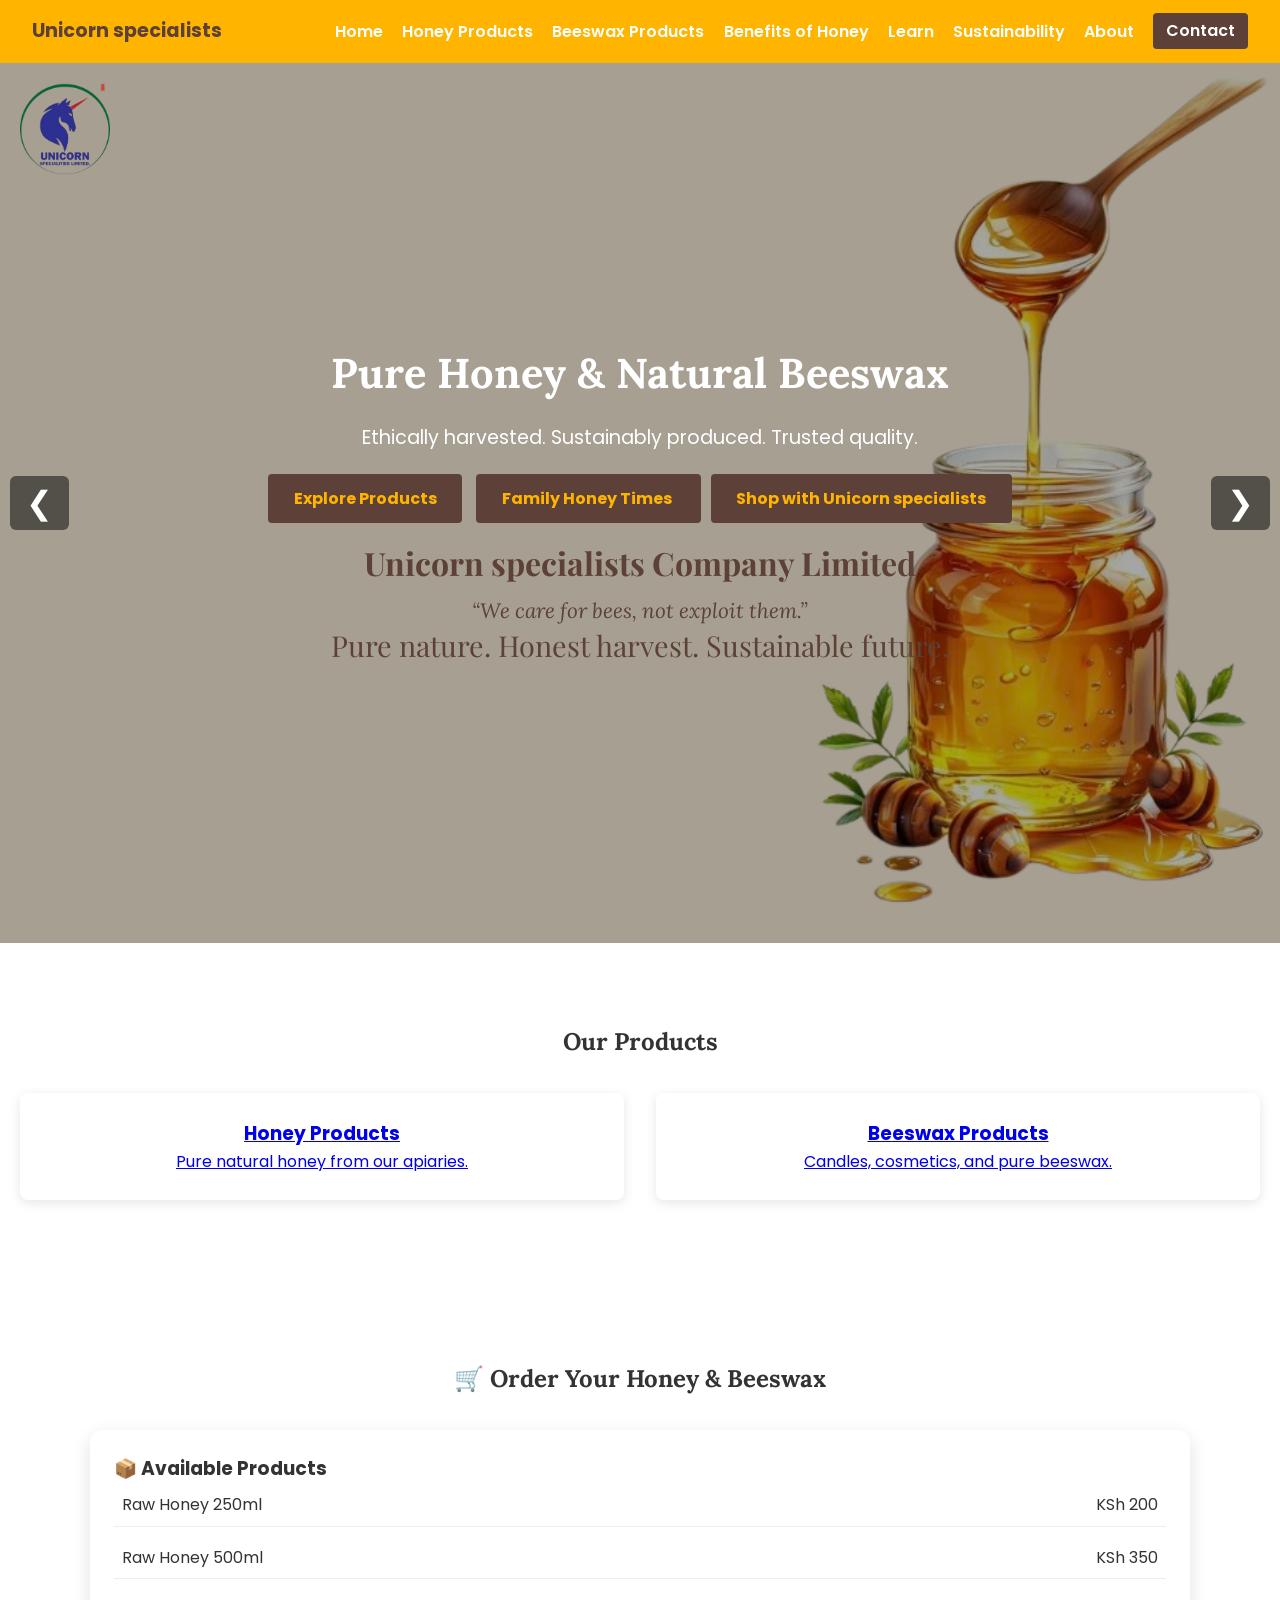
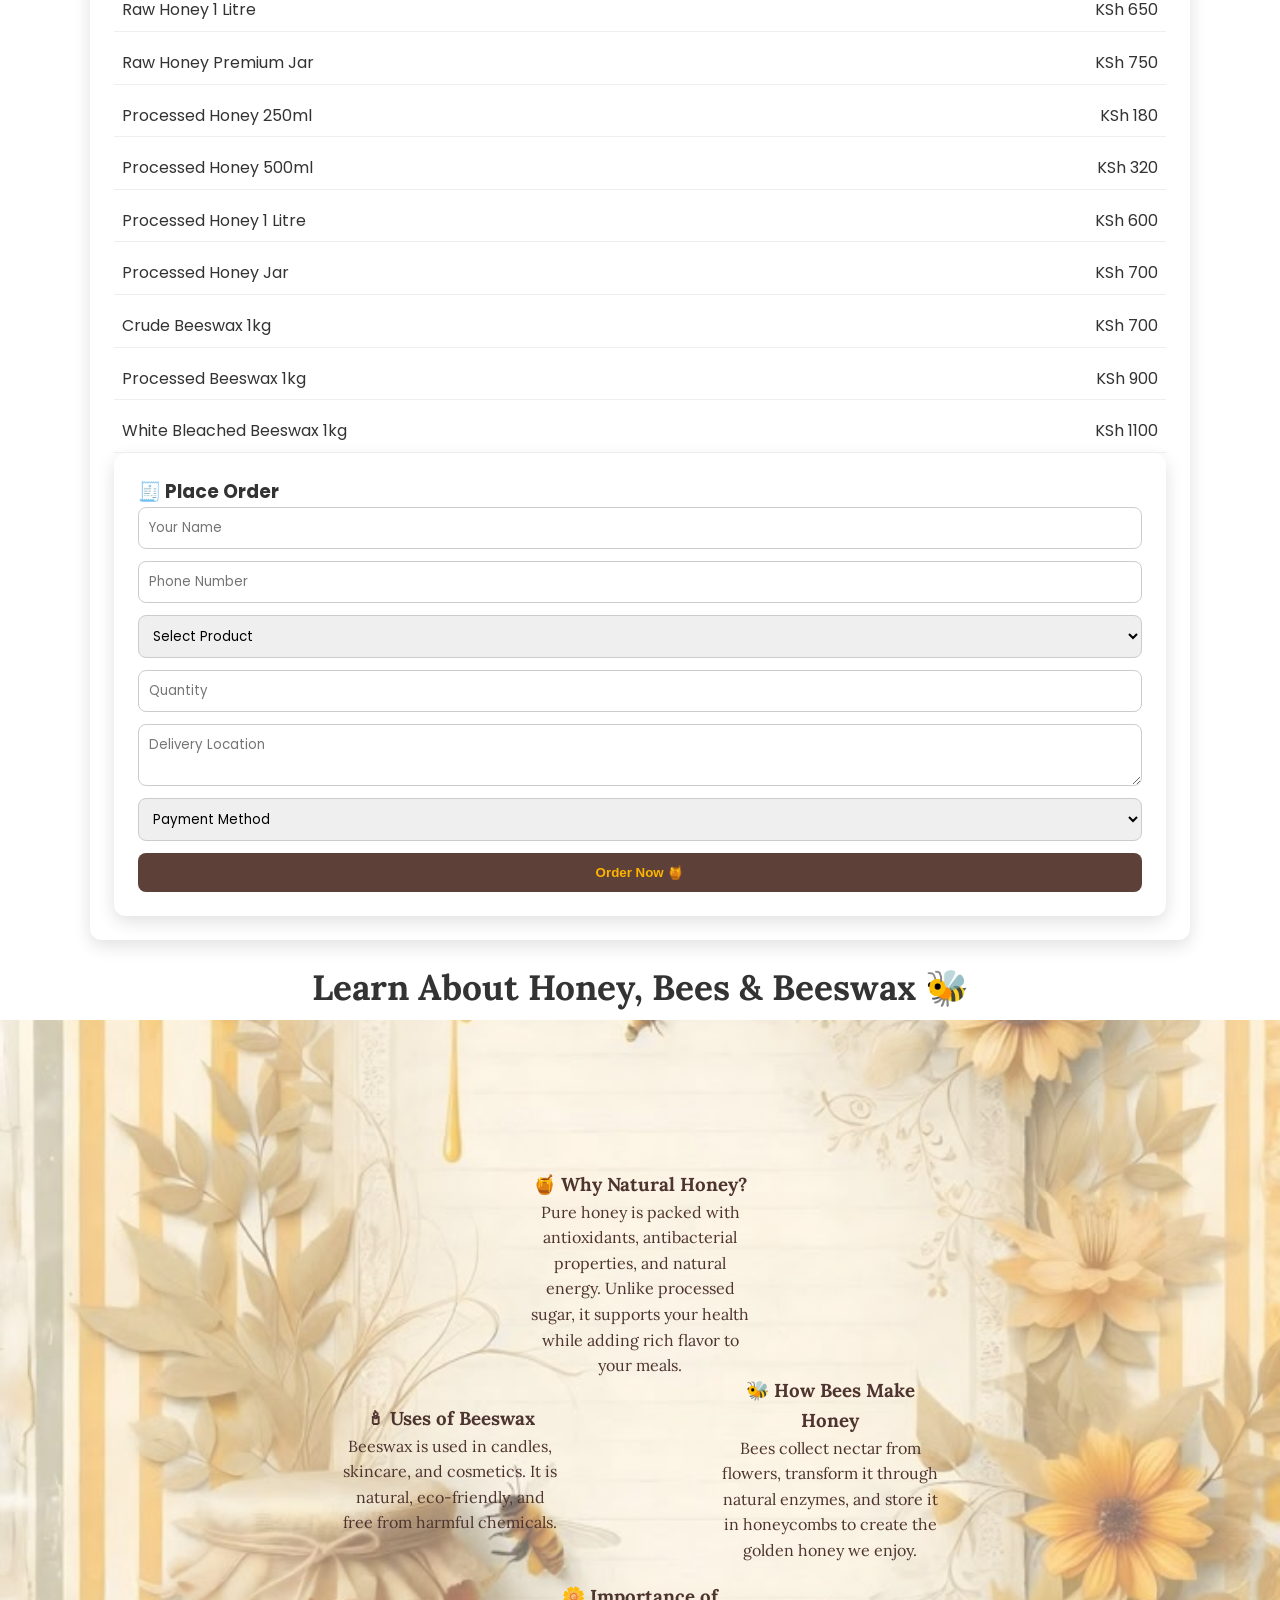
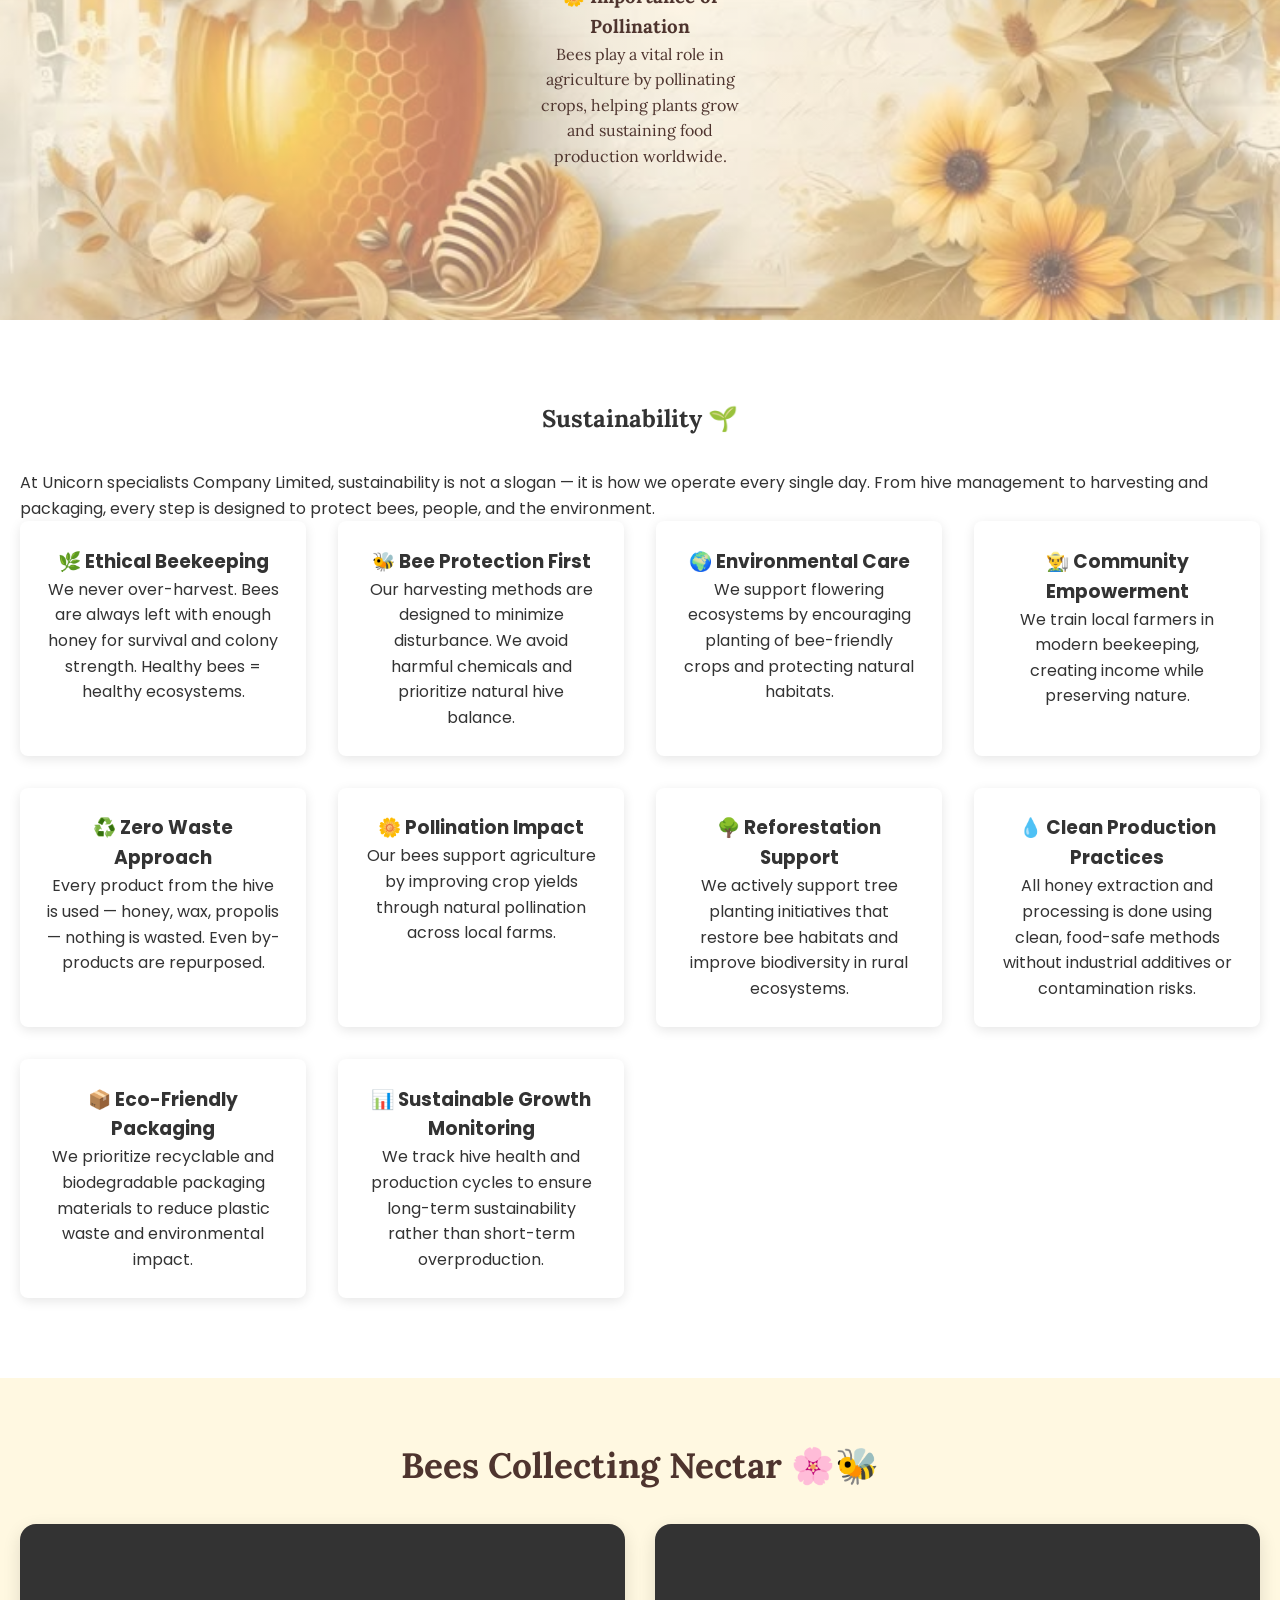
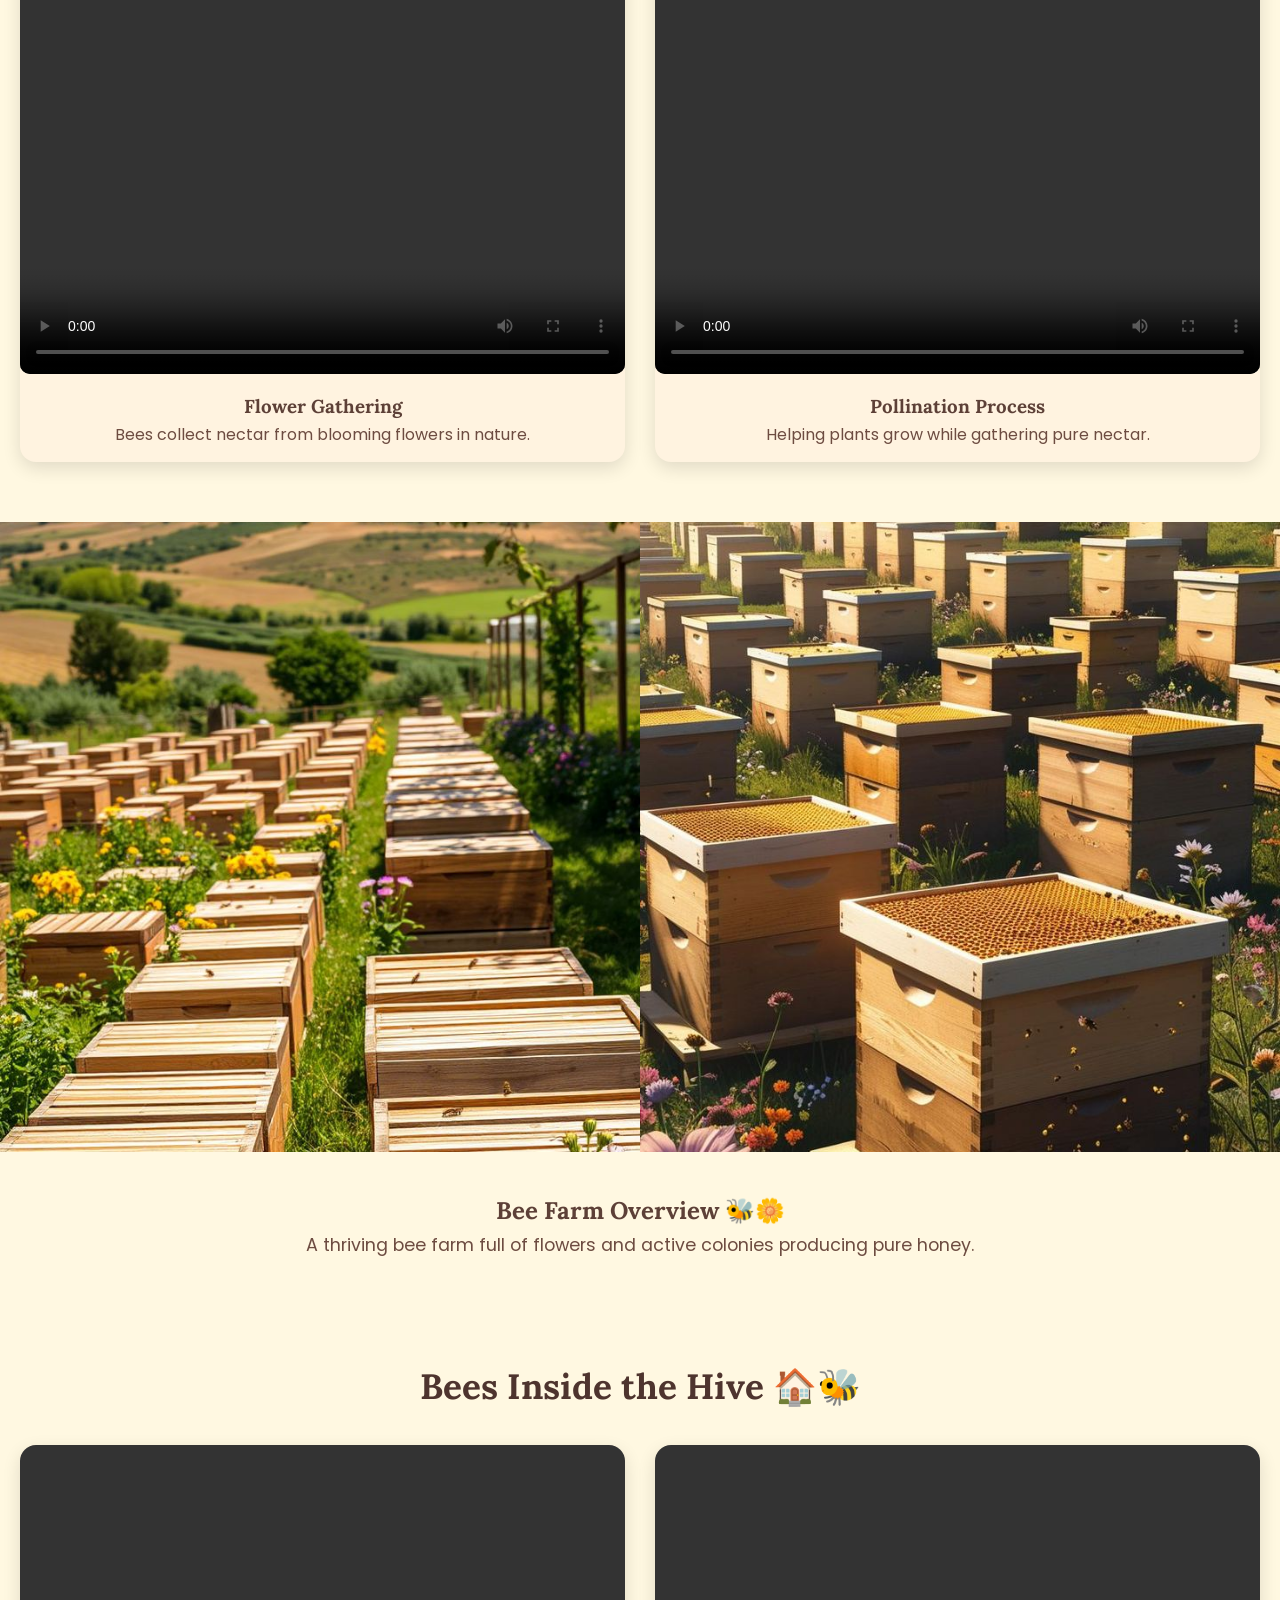
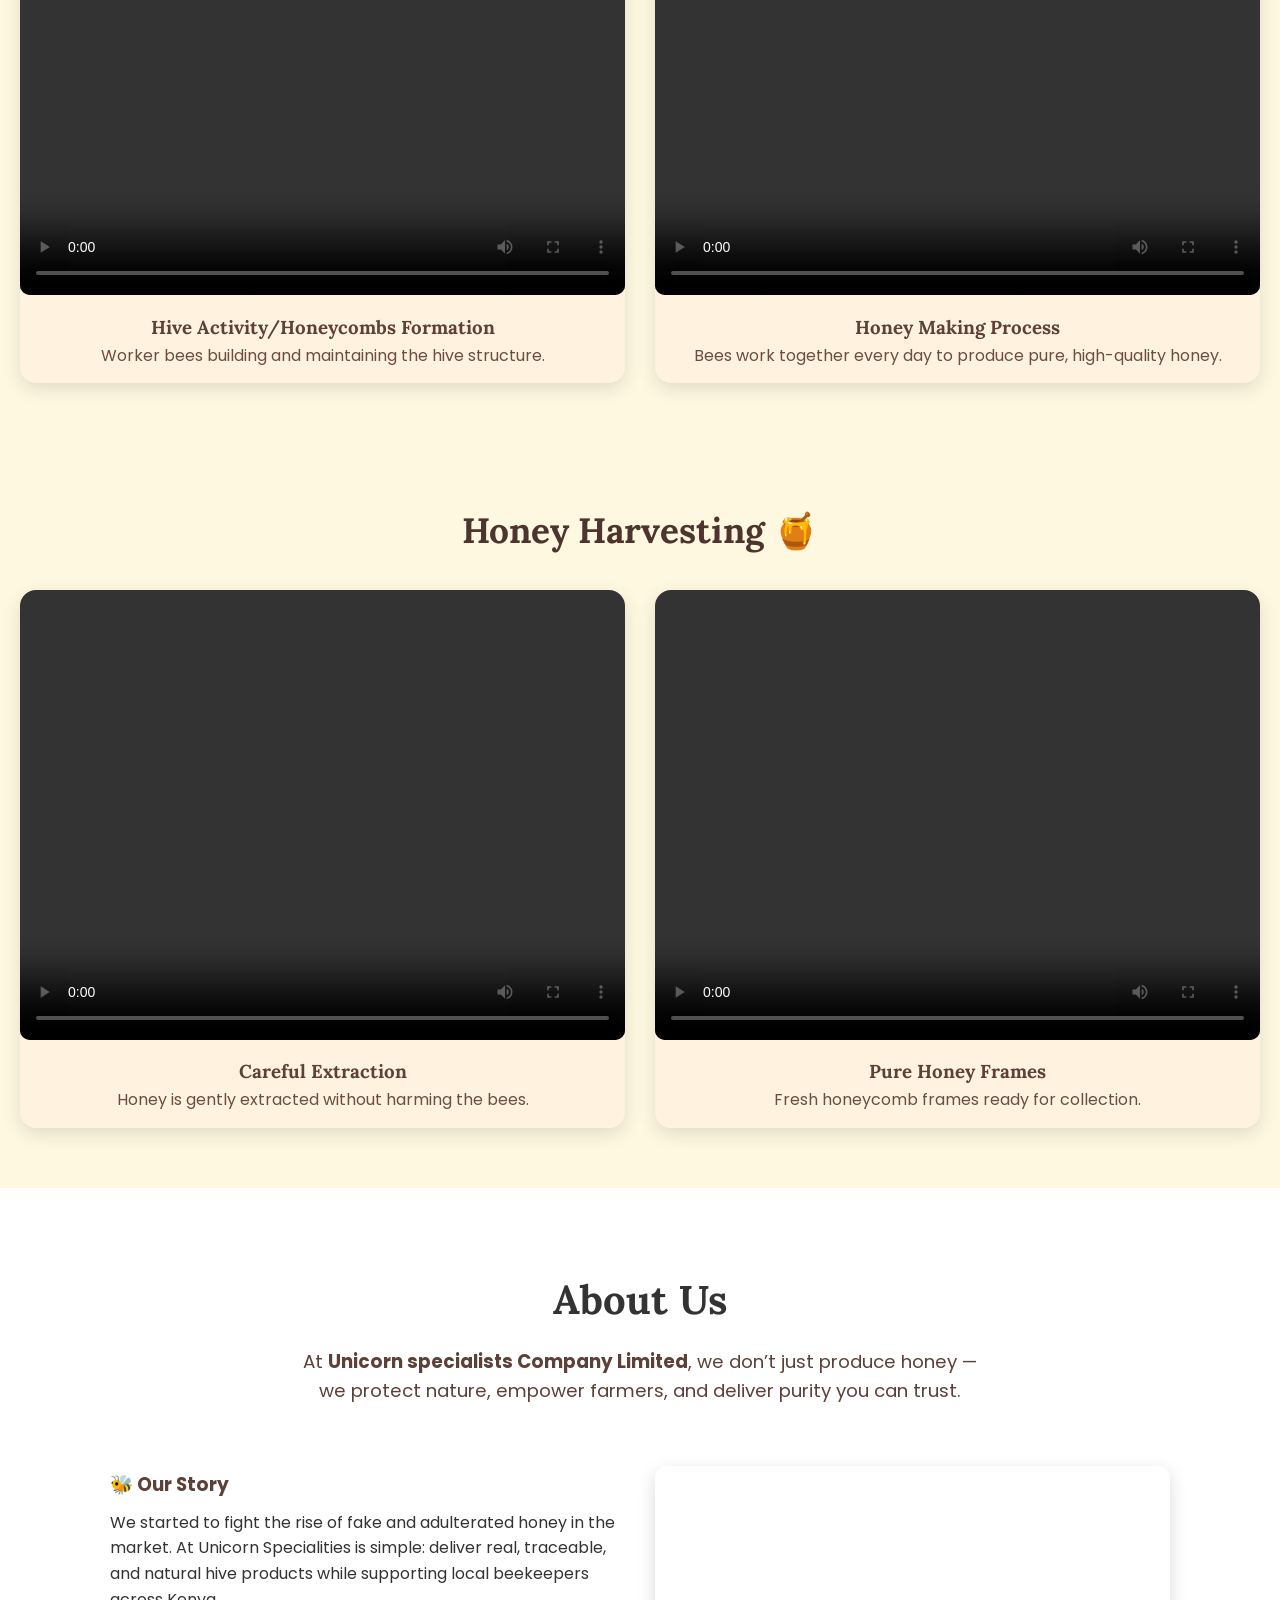
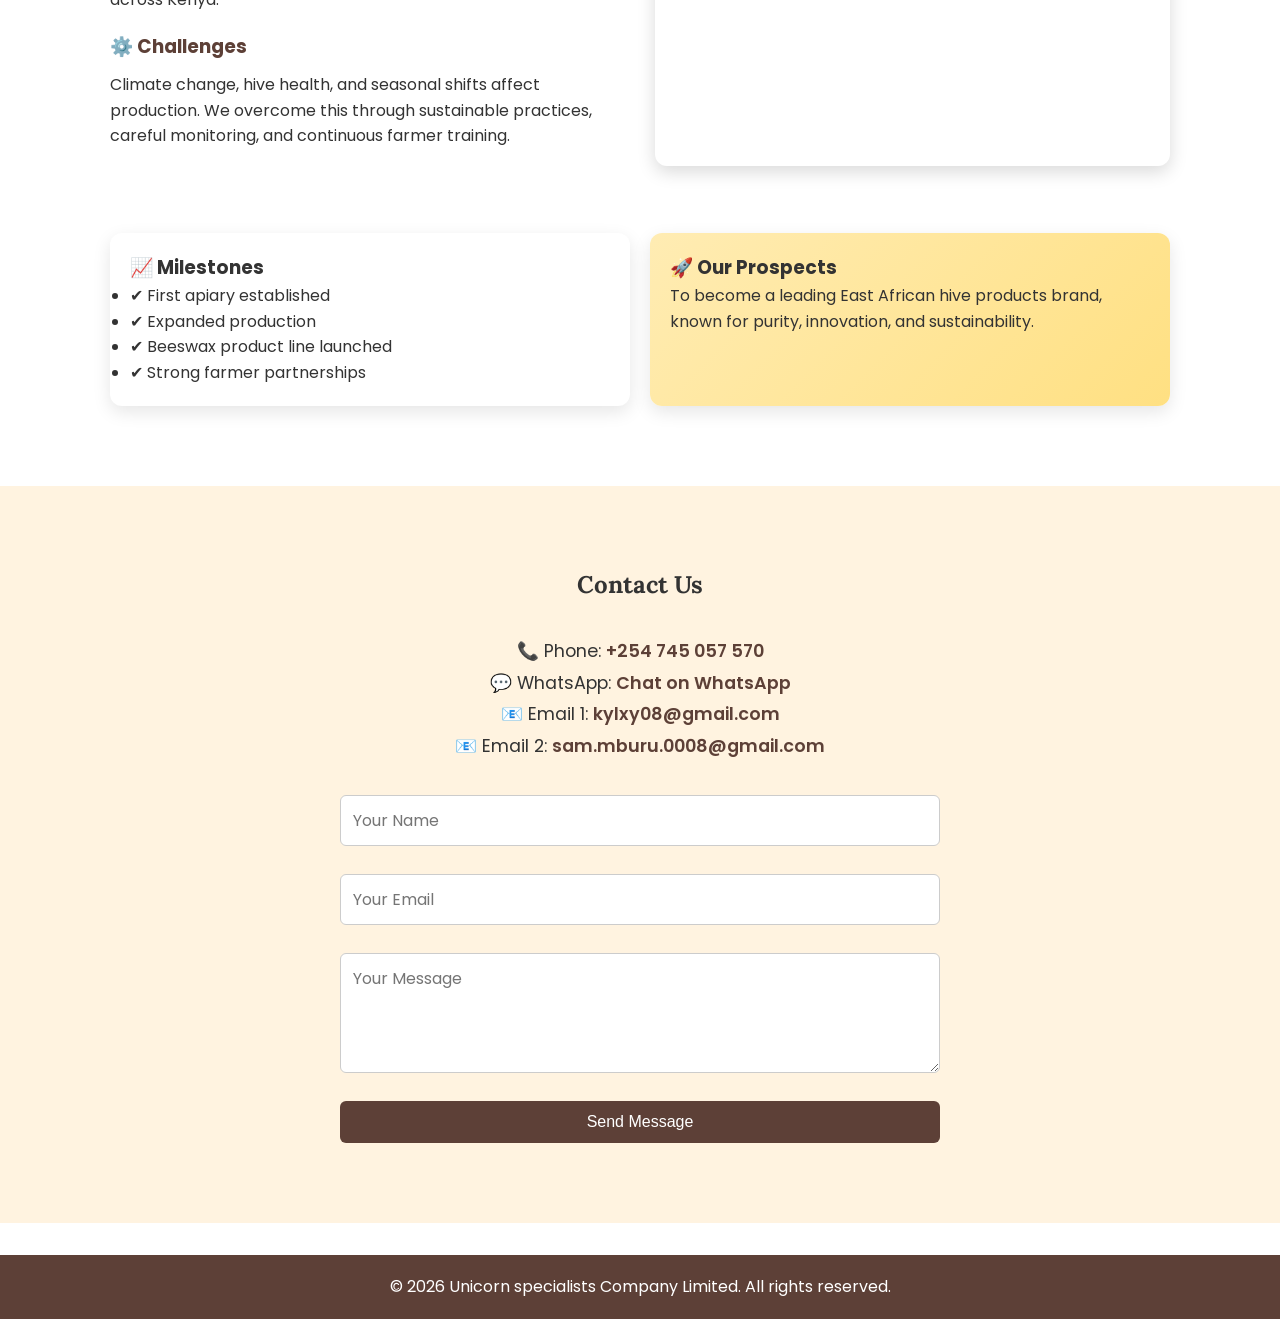
==== commit 70a572c1: "Add files via upload" ====
--- a/index.html
+++ b/index.html
@@ -550,7 +550,7 @@
     <!-- VIDEO 1 -->
     <div class="video-card">
       <video controls style="width:100%; border-radius:10px;">
-        <source src="https://res.cloudinary.com/djdabeuvj/video/upload/v1777404419/Nec1_zeaed2.mp4" type="video/mp4">
+        <source src="images/Nec1.mp4" type="video/mp4">
         Your browser does not support the video tag.
       </video>
 
@@ -558,10 +558,10 @@
       <p>Bees collect nectar from blooming flowers in nature.</p>
     </div>
 
-    <!-- VIDEO 2 -->
+    <!-- VIDEO 2 (PLACEHOLDER) -->
     <div class="video-card">
       <video controls style="width:100%; border-radius:10px;">
-        <source src="https://res.cloudinary.com/djdabeuvj/video/upload/v1777404522/nec2_vb2bpp.mp4" type="video/mp4">
+        <source src="images/Nec2.mp4" type="video/mp4">
         Your browser does not support the video tag.
       </video>
 
@@ -604,7 +604,7 @@
         Your browser does not support the video tag.
       </video>
 
-      <h3>Hive Activity</h3>
+      <h3>Hive Activity/Honeycombs Formation</h3>
       <p>Worker bees building and maintaining the hive structure.</p>
     </div>
 
@@ -615,8 +615,8 @@
         Your browser does not support the video tag.
       </video>
 
-      <h3>Honeycomb Formation</h3>
-      <p>Perfect hexagons storing fresh honey and pollen.</p>
+      <h3>Honey Making Process</h3>
+      <p> Bees work together every day to produce pure, high-quality honey.</p>
     </div>
 
   </div>
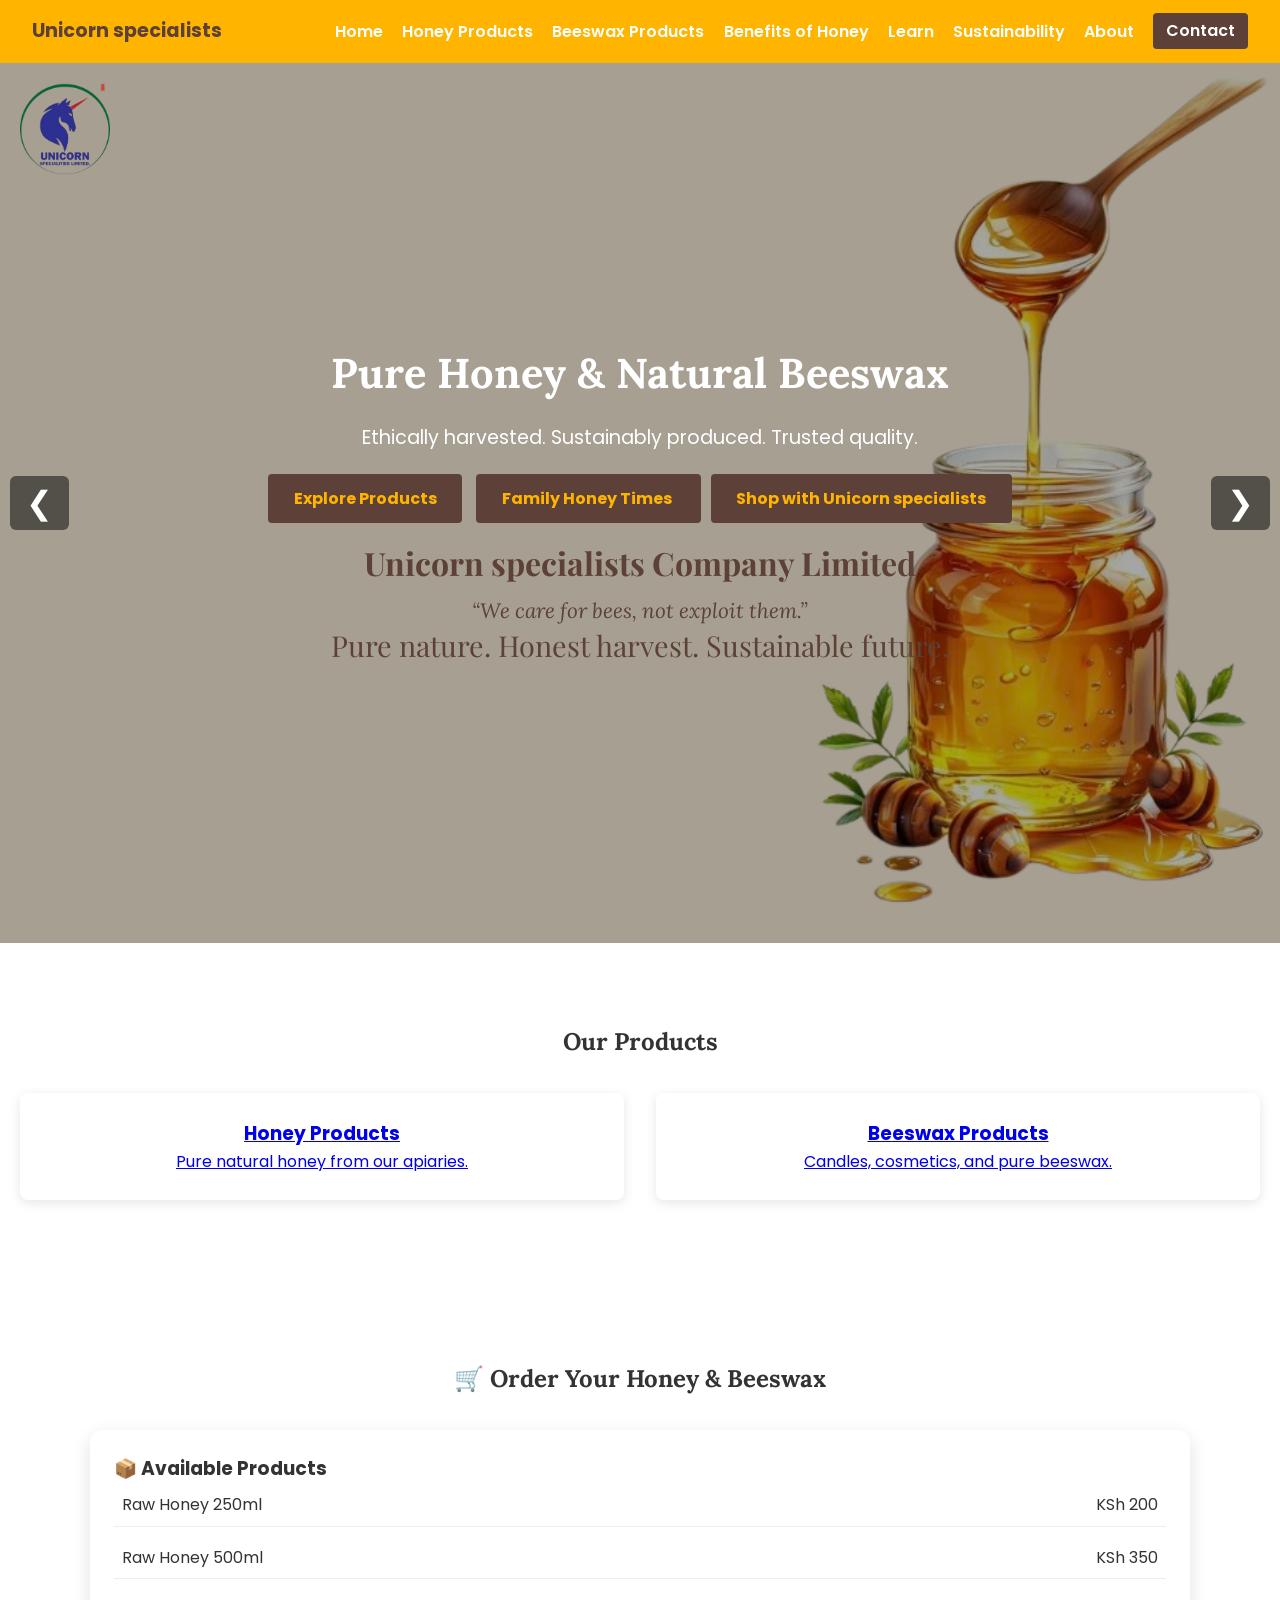
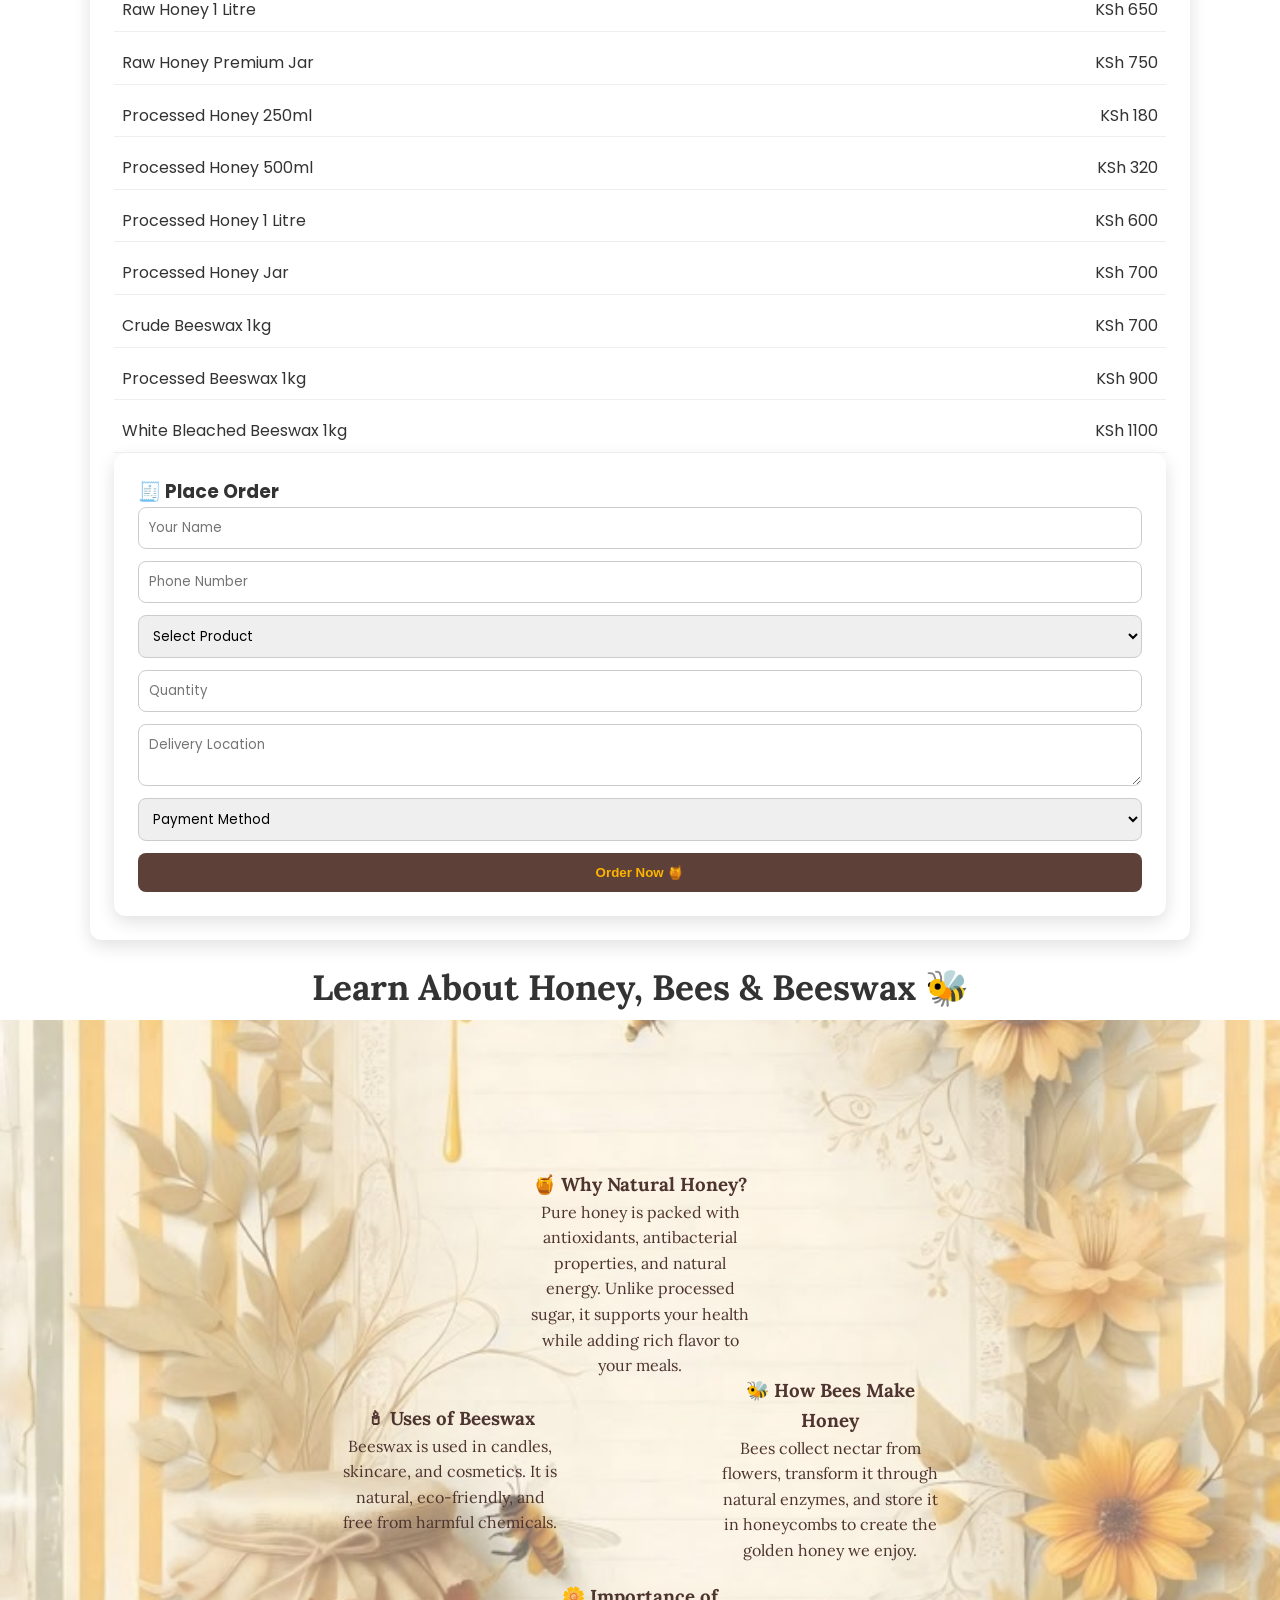
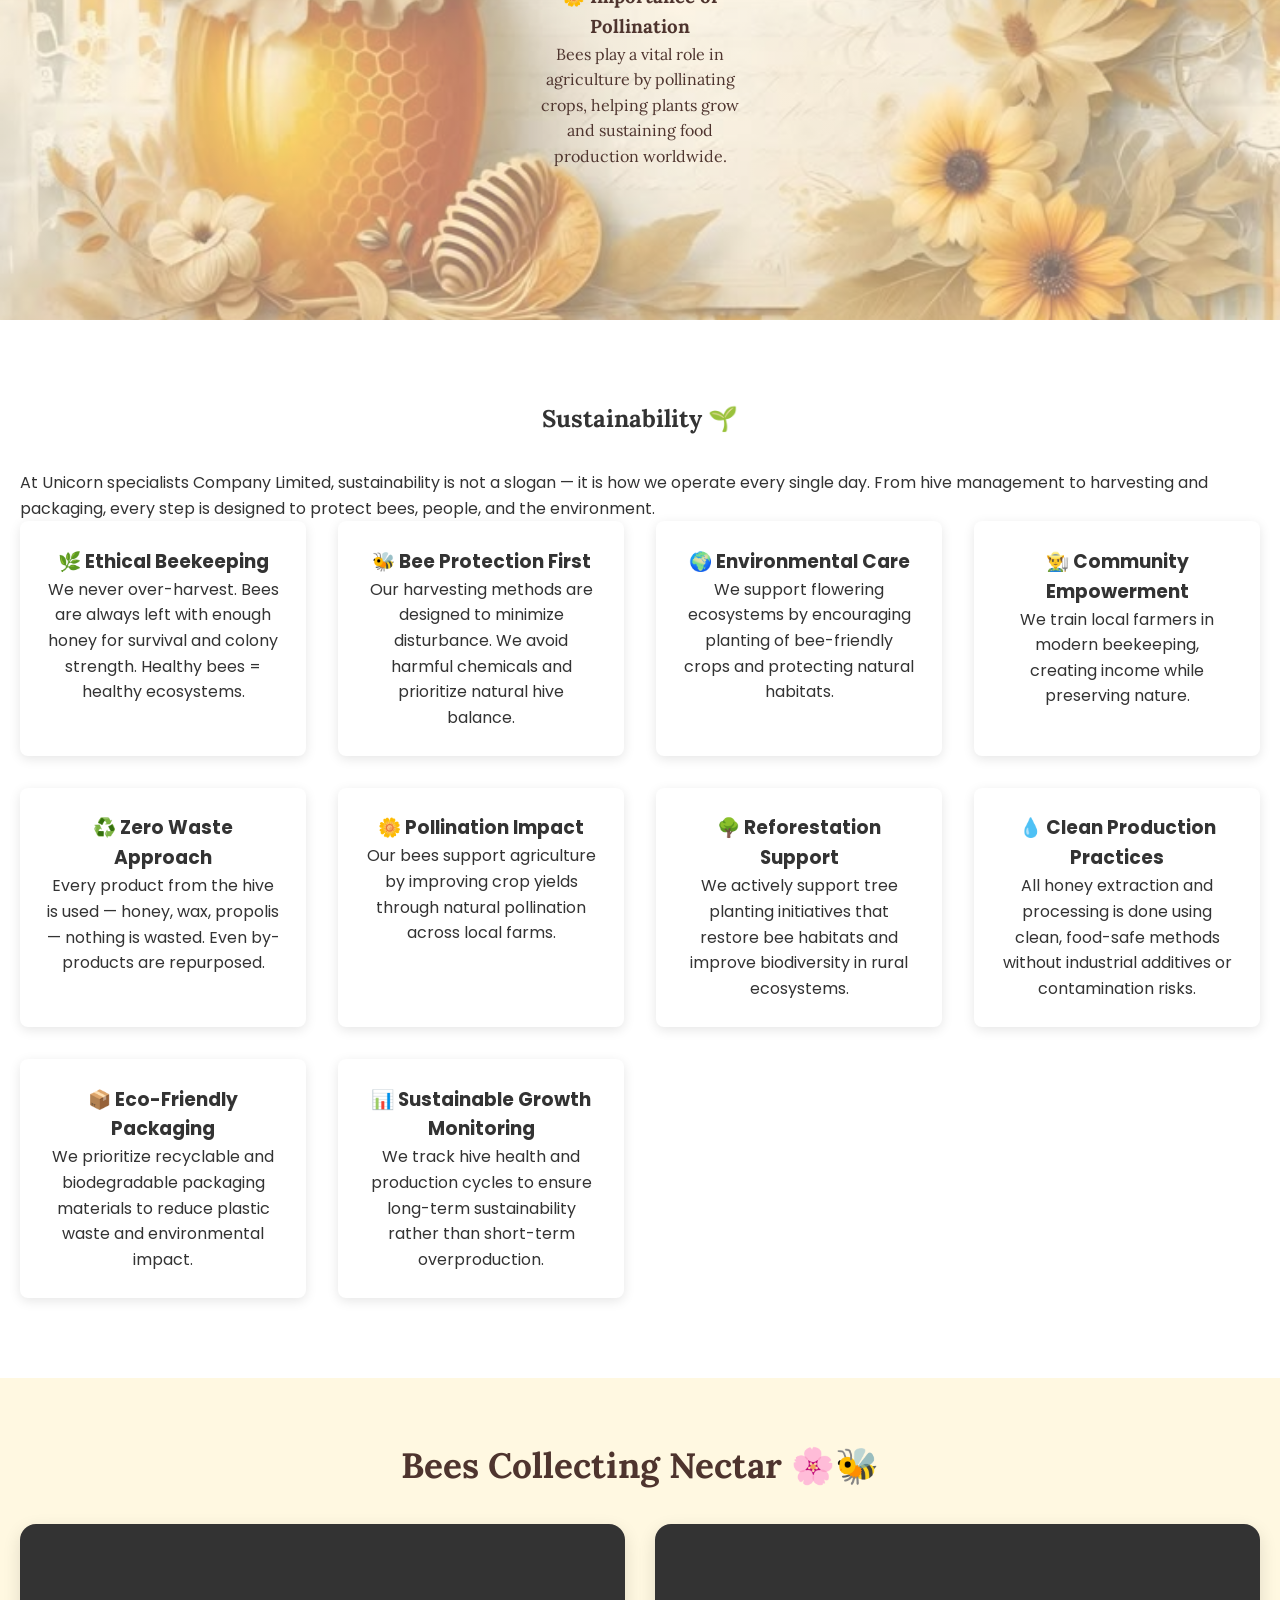
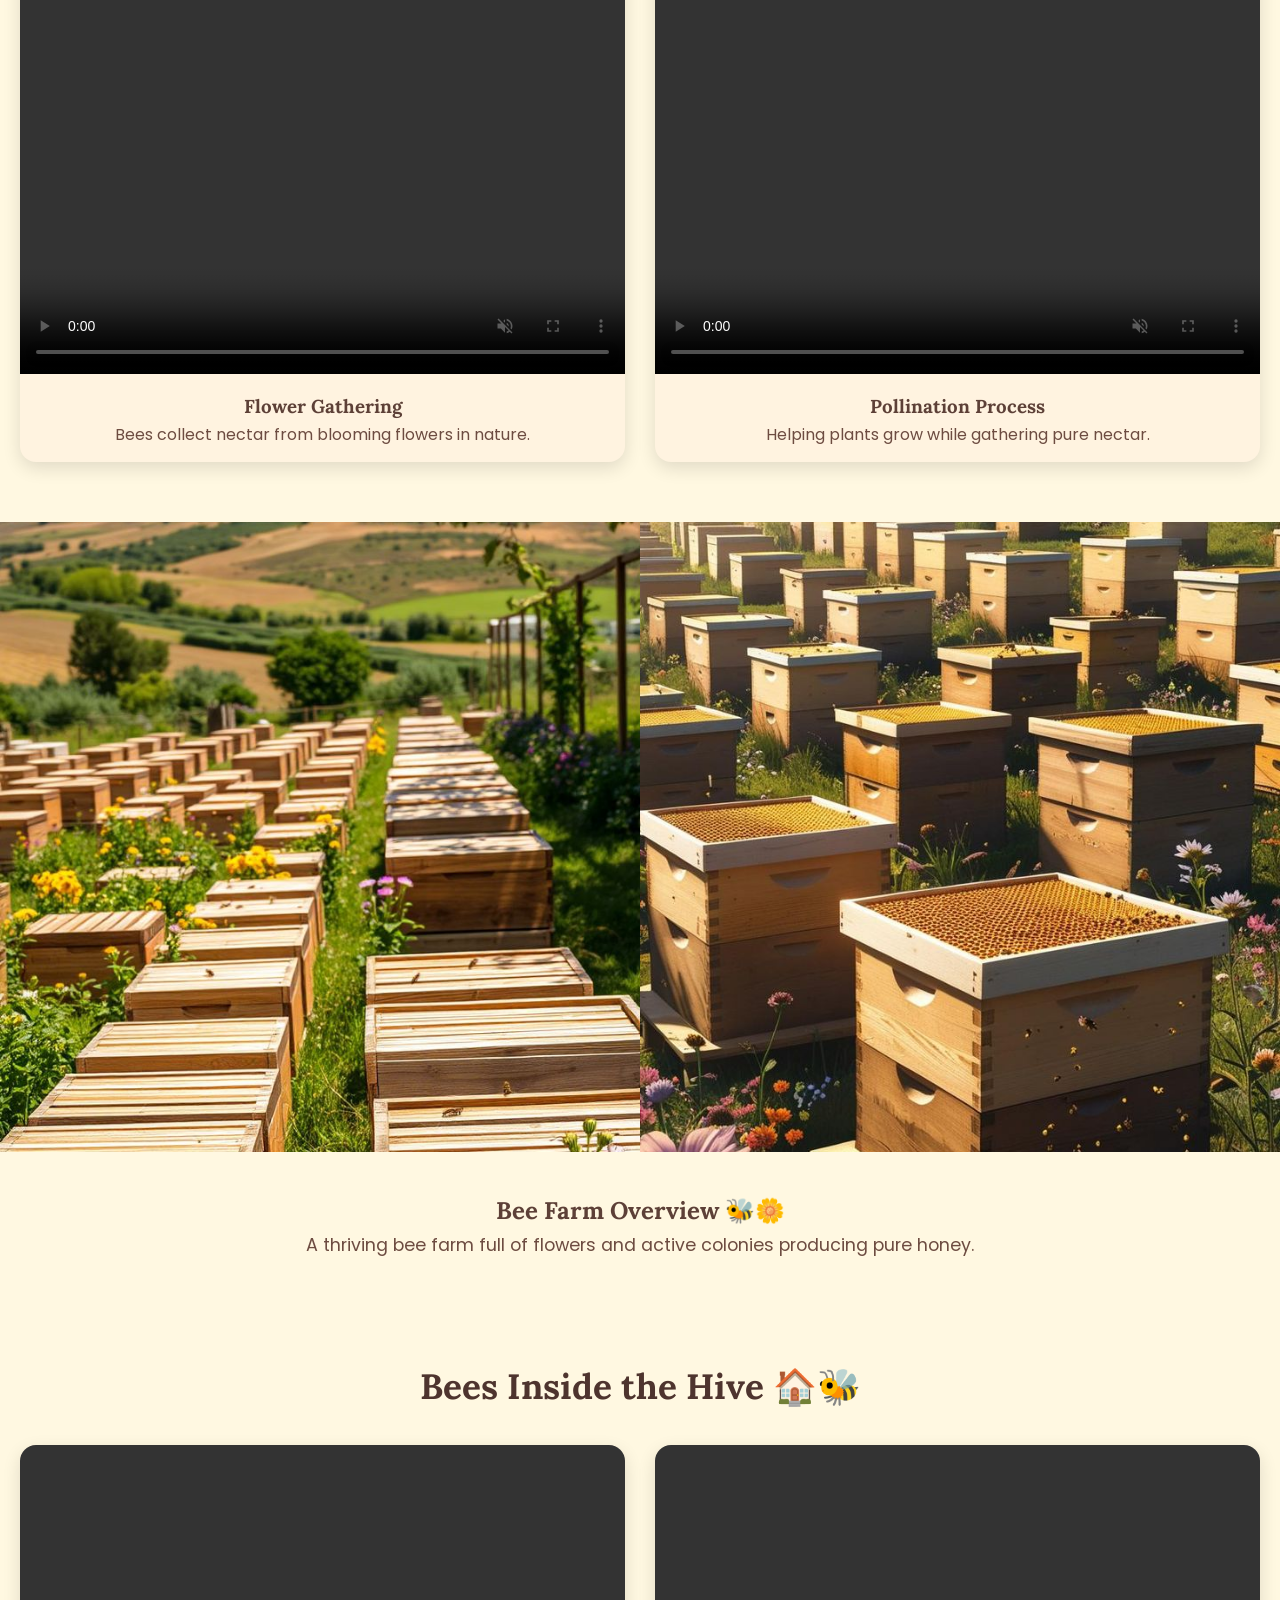
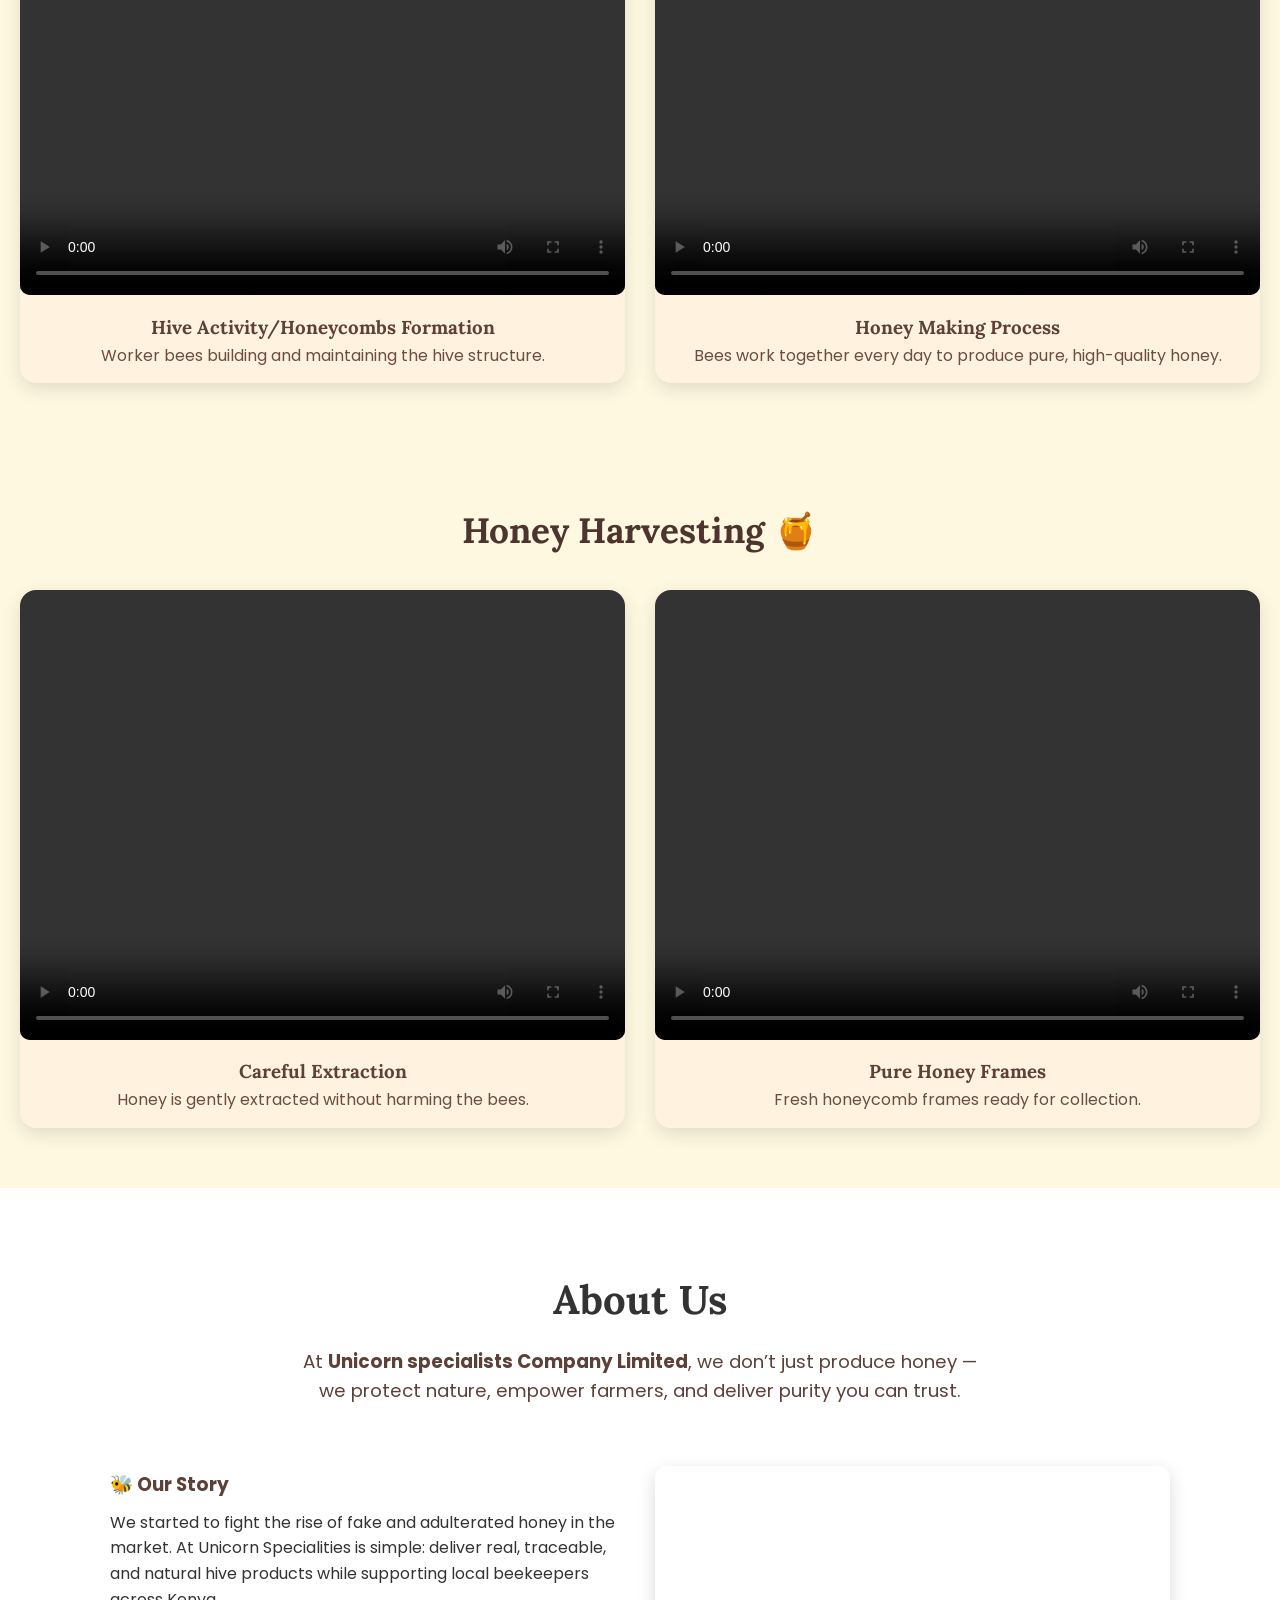
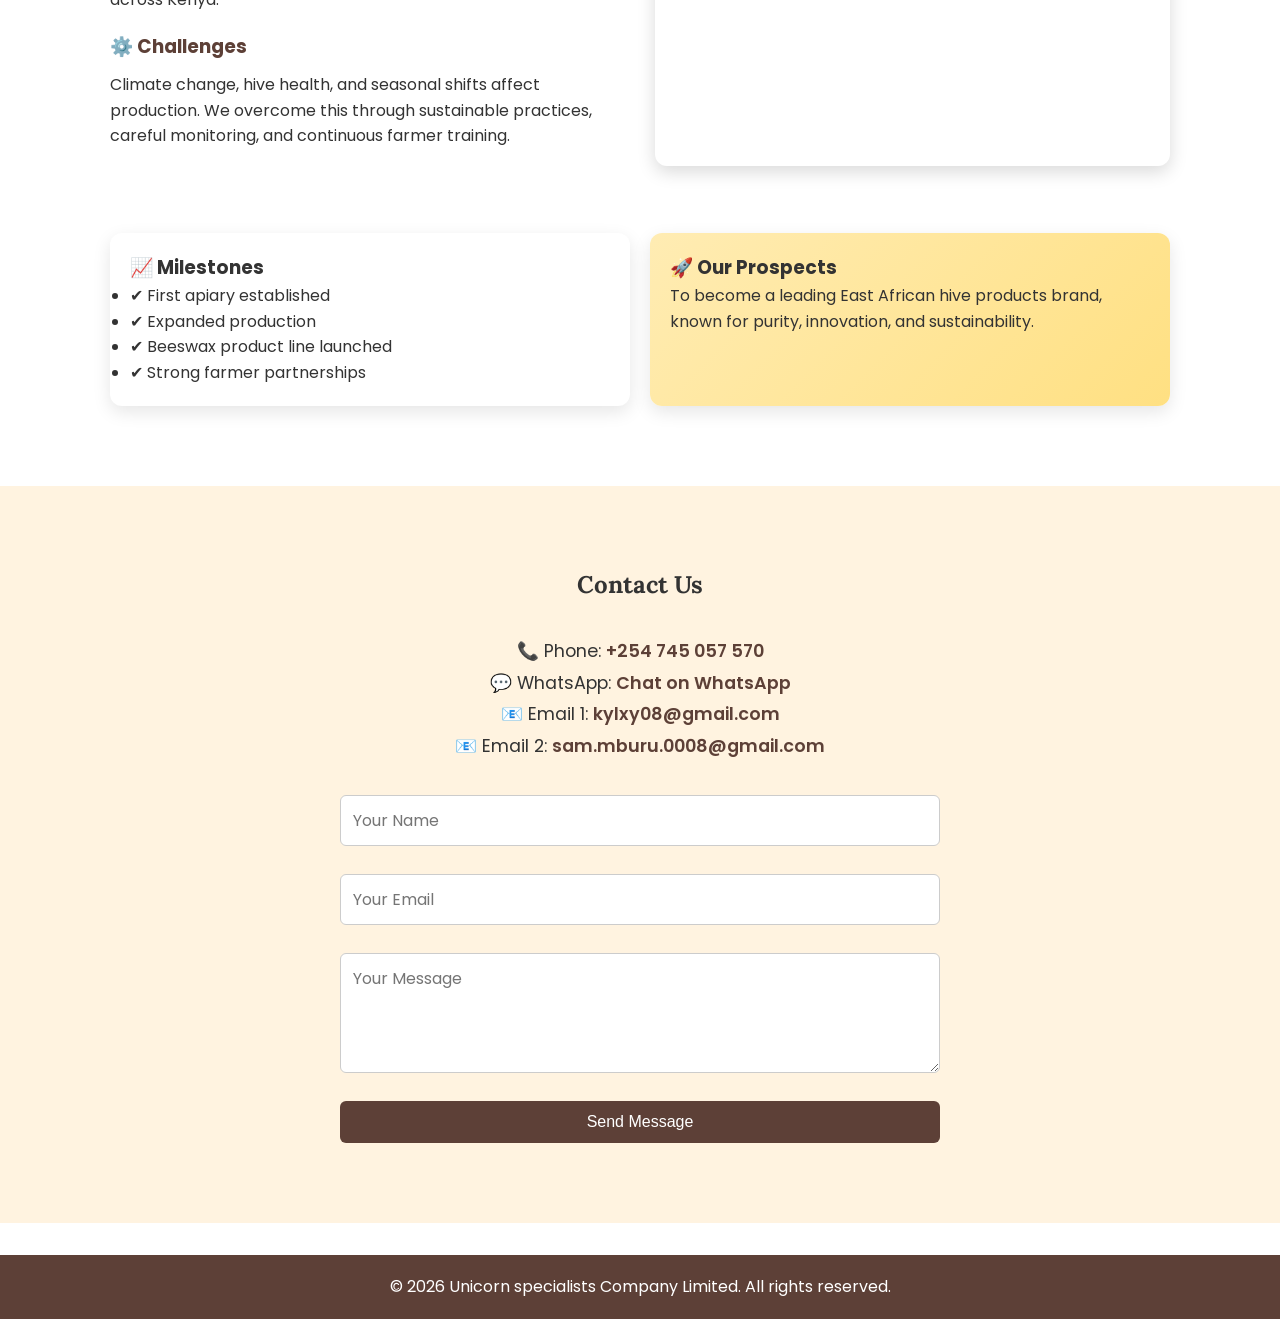
==== commit 48dc8e70: "Add files via upload" ====
--- a/index.html
+++ b/index.html
@@ -549,8 +549,8 @@
 
     <!-- VIDEO 1 -->
     <div class="video-card">
-      <video controls style="width:100%; border-radius:10px;">
-        <source src="images/Nec1.mp4" type="video/mp4">
+      <video controls muted playsinline class="bee-video">
+        <source src="https://res.cloudinary.com/djdabeuvj/video/upload/v1777404419/Nec1_zeaed2.mp4" type="video/mp4">
         Your browser does not support the video tag.
       </video>
 
@@ -558,10 +558,10 @@
       <p>Bees collect nectar from blooming flowers in nature.</p>
     </div>
 
-    <!-- VIDEO 2 (PLACEHOLDER) -->
+    <!-- VIDEO 2 -->
     <div class="video-card">
-      <video controls style="width:100%; border-radius:10px;">
-        <source src="images/Nec2.mp4" type="video/mp4">
+      <video controls muted playsinline class="bee-video">
+        <source src="https://res.cloudinary.com/djdabeuvj/video/upload/v1777404522/nec2_vb2bpp.mp4" type="video/mp4">
         Your browser does not support the video tag.
       </video>
 
@@ -571,7 +571,6 @@
 
   </div>
 </section>
-
 
 <!-- ================= BEE FARM ================= -->
 <section class="bee-farm-section">
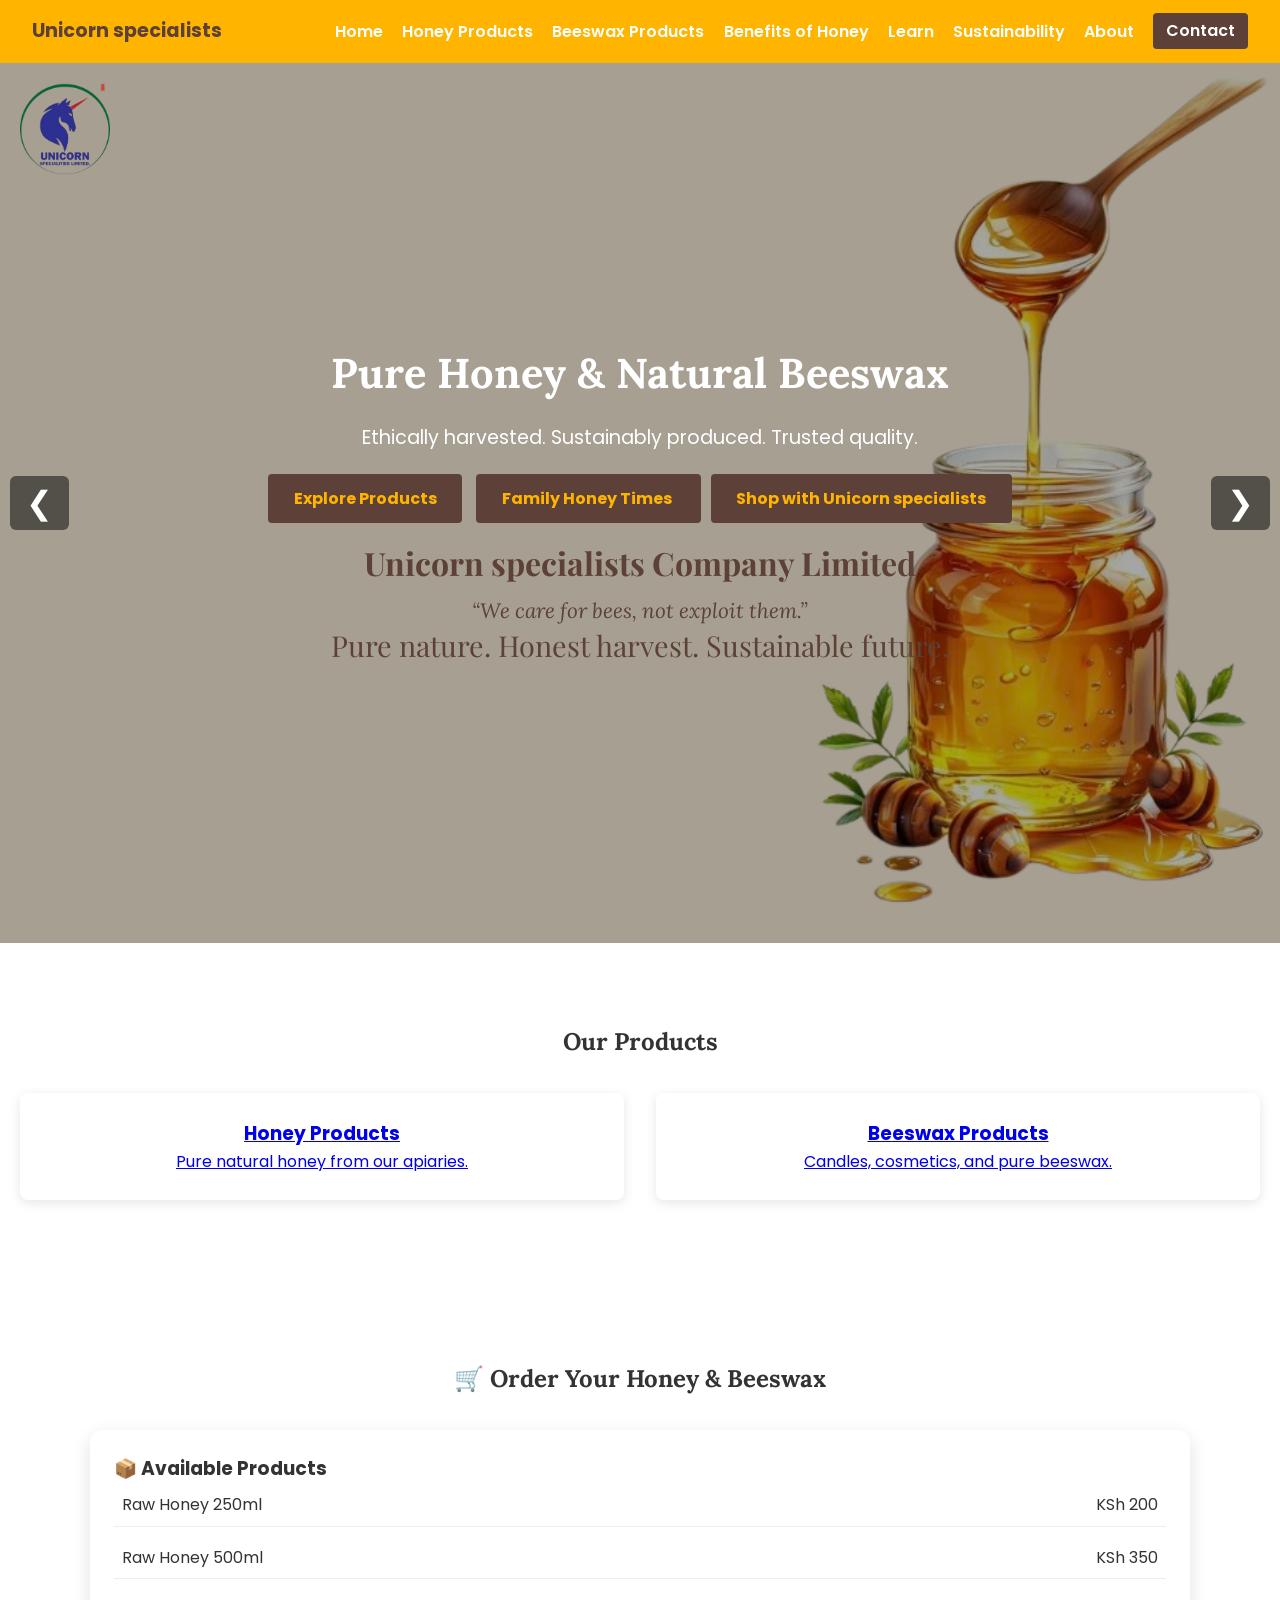
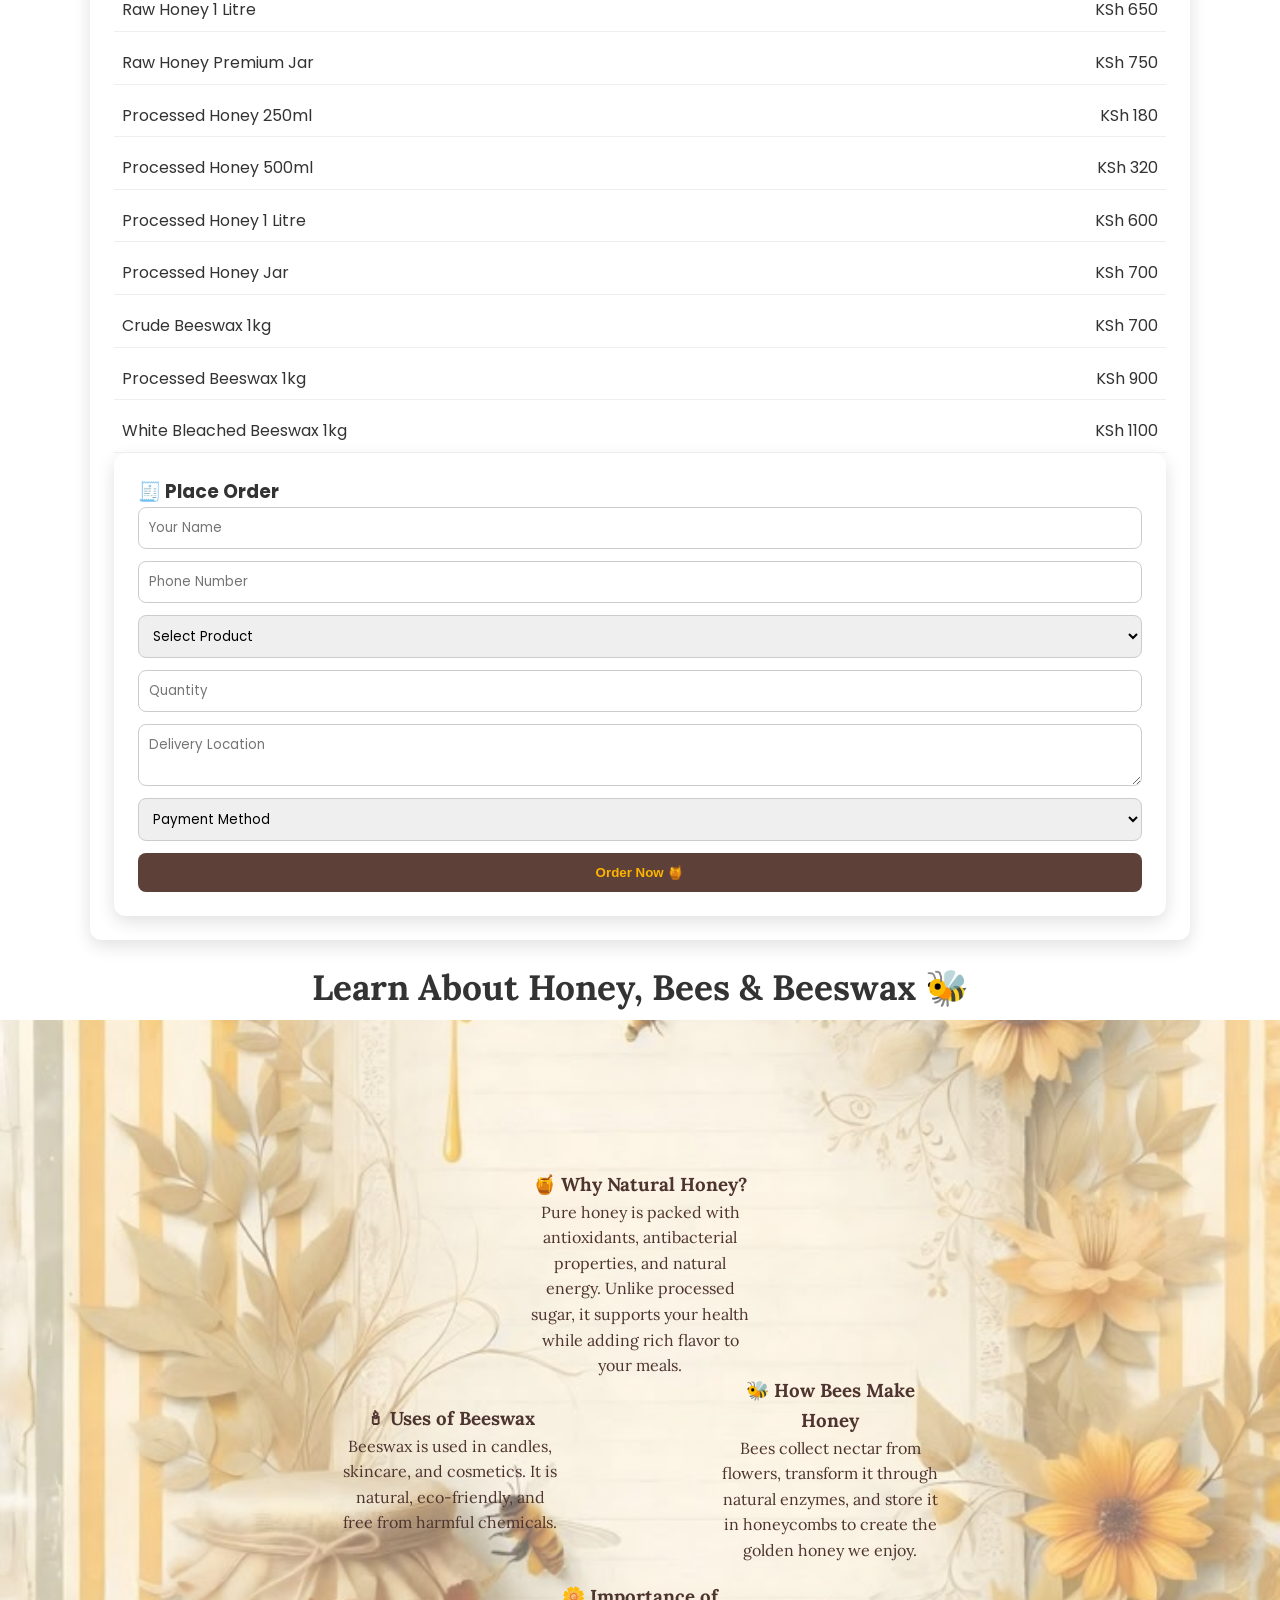
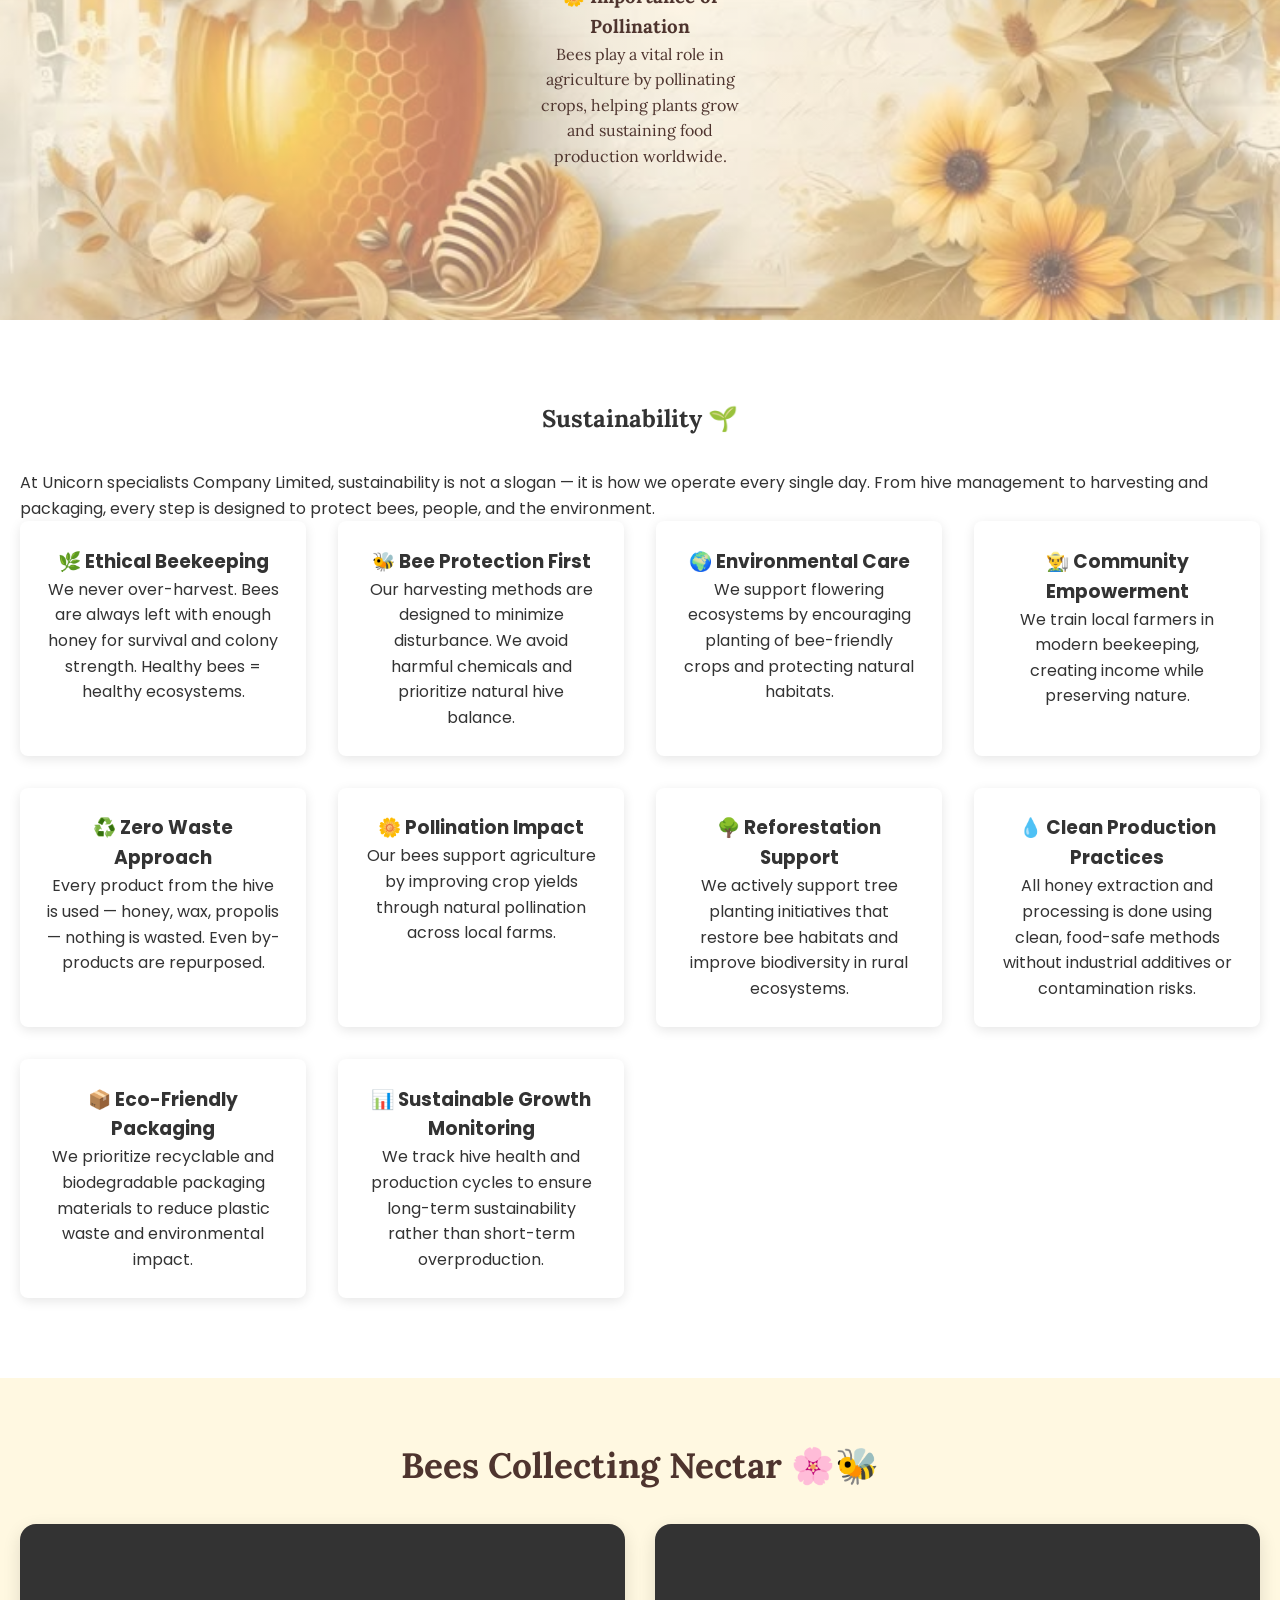
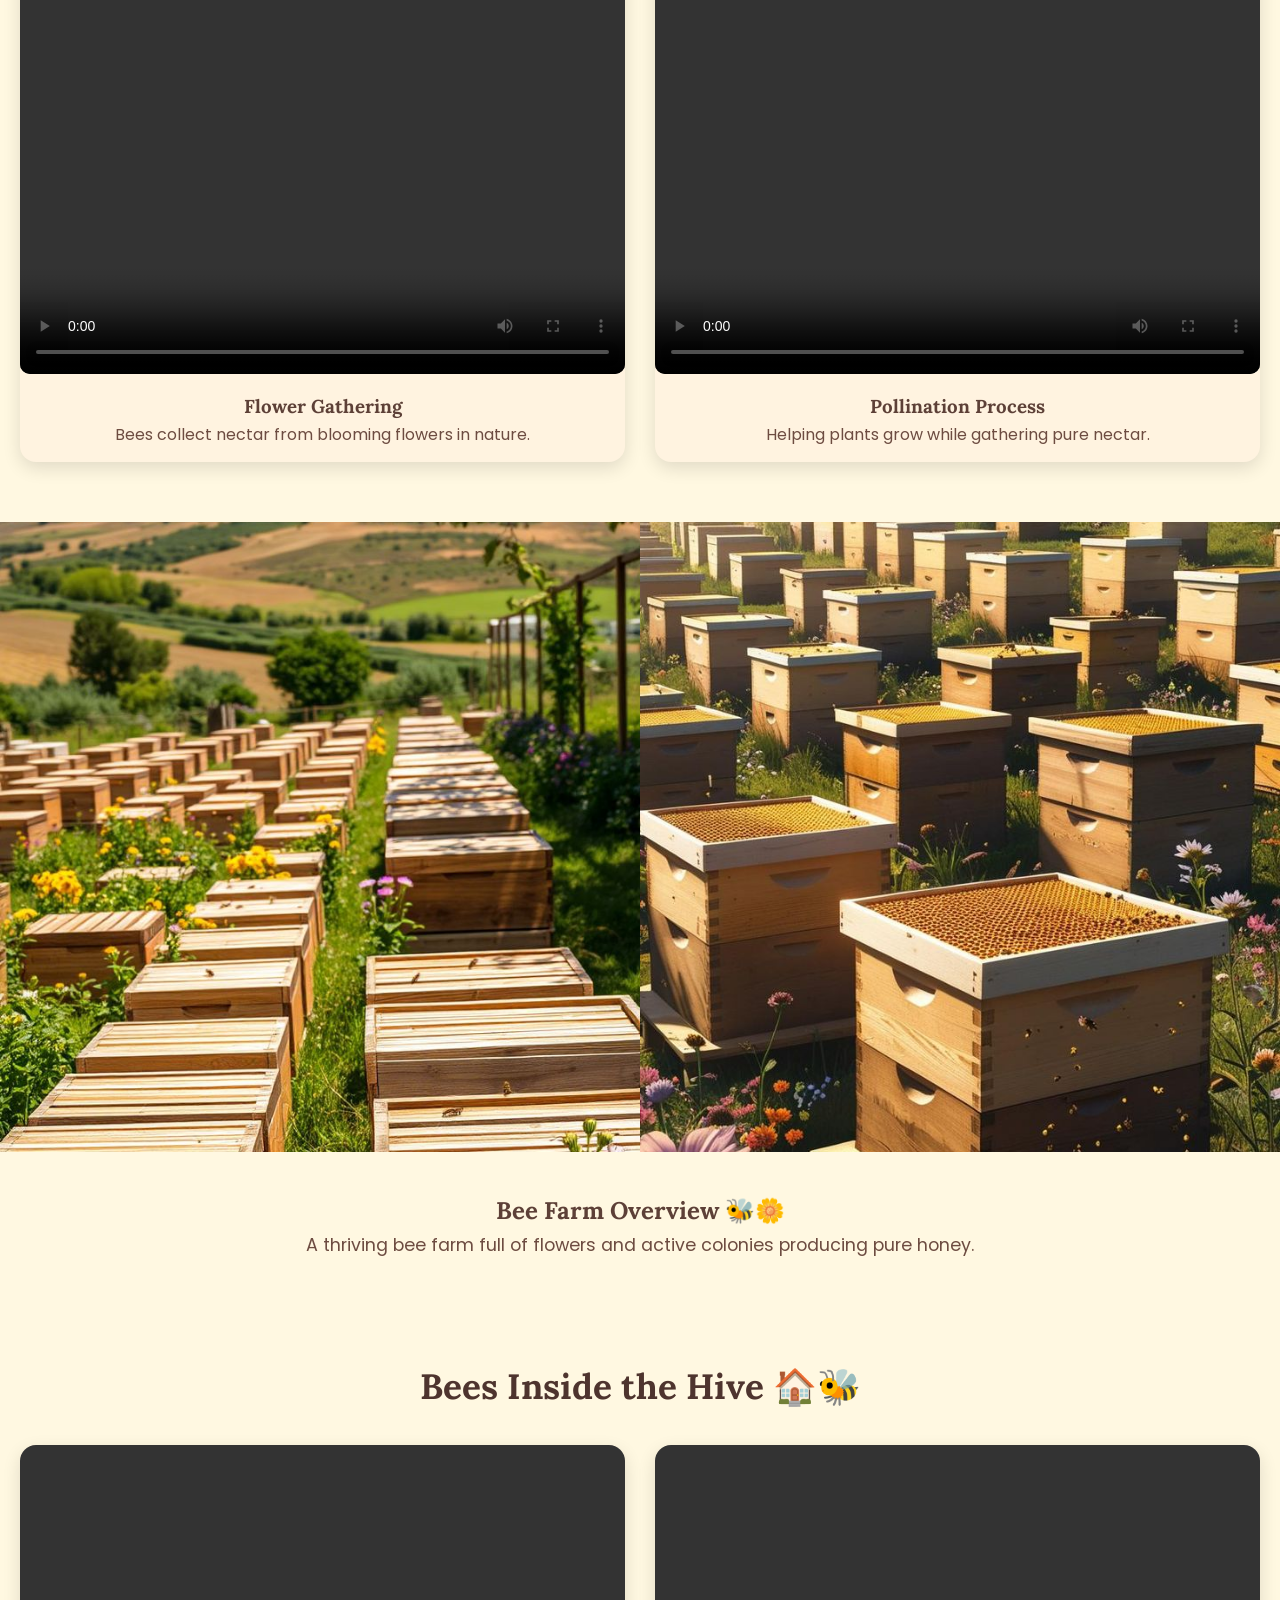
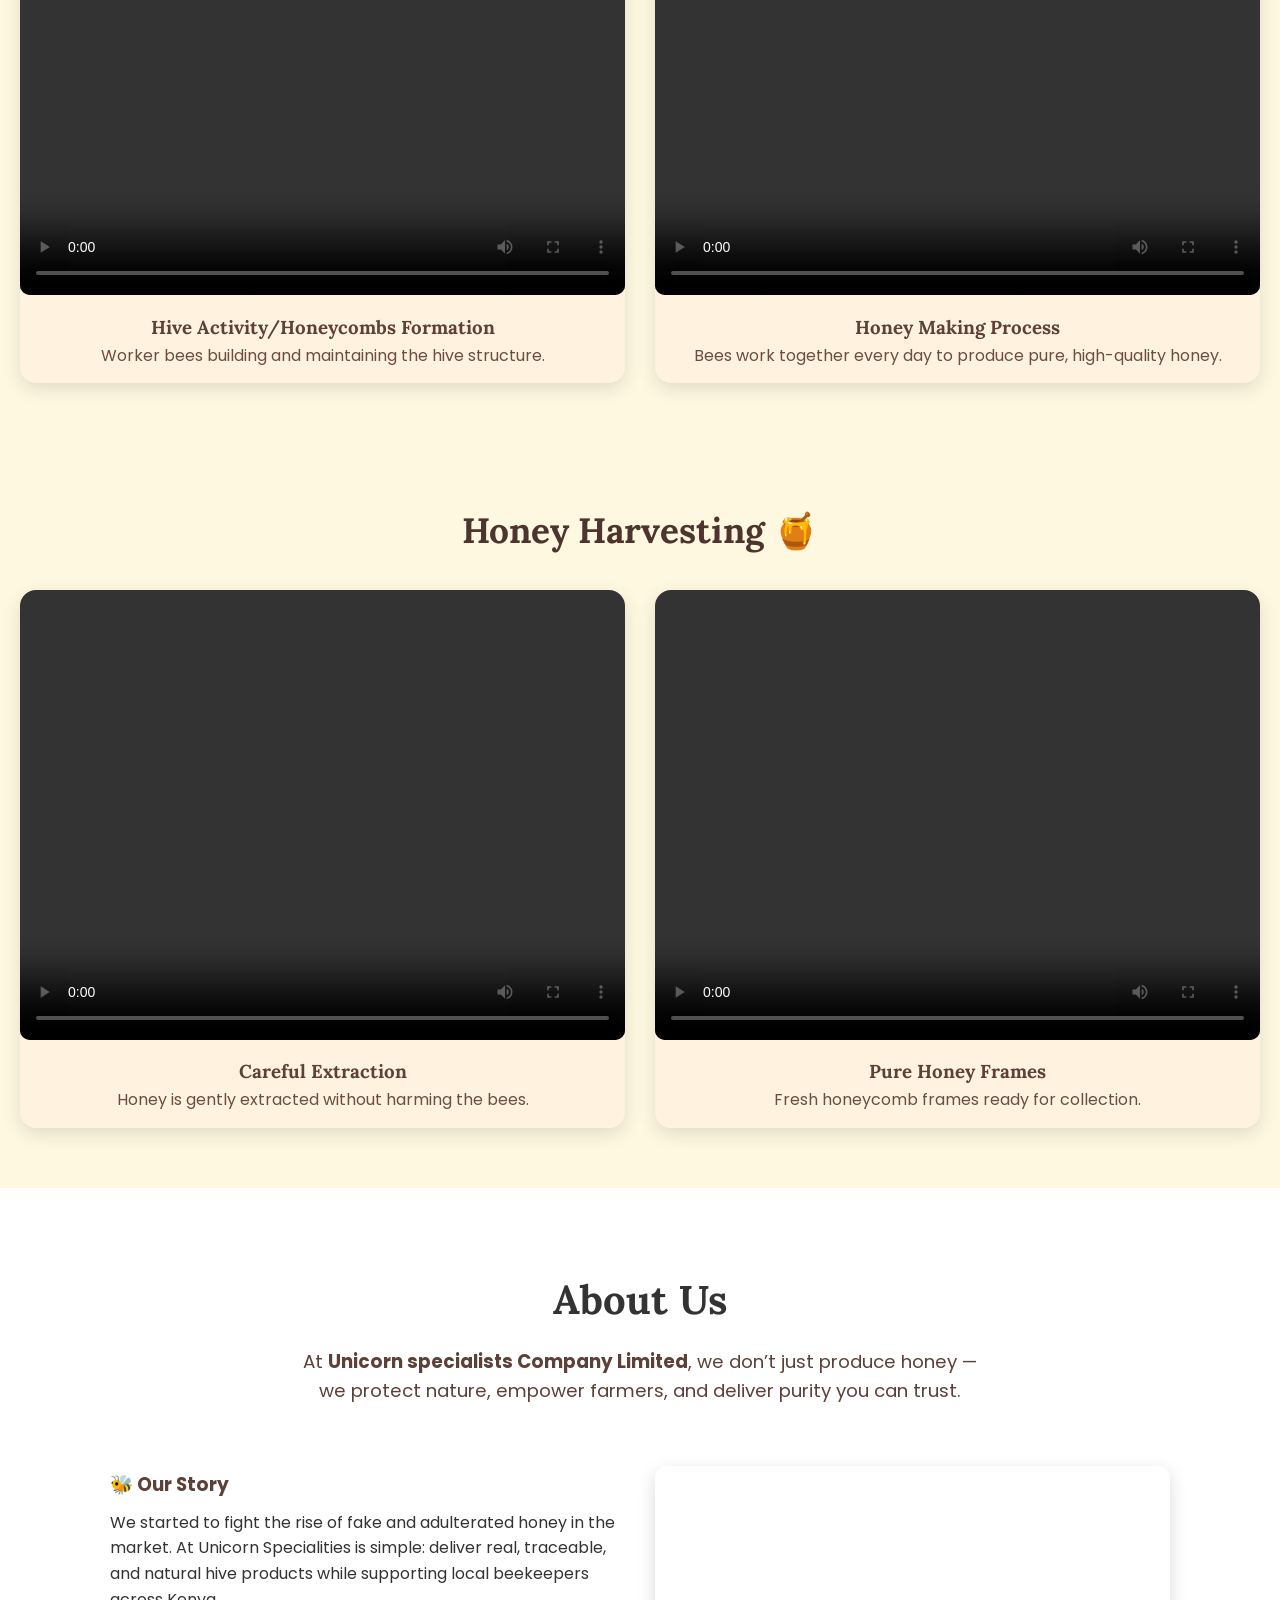
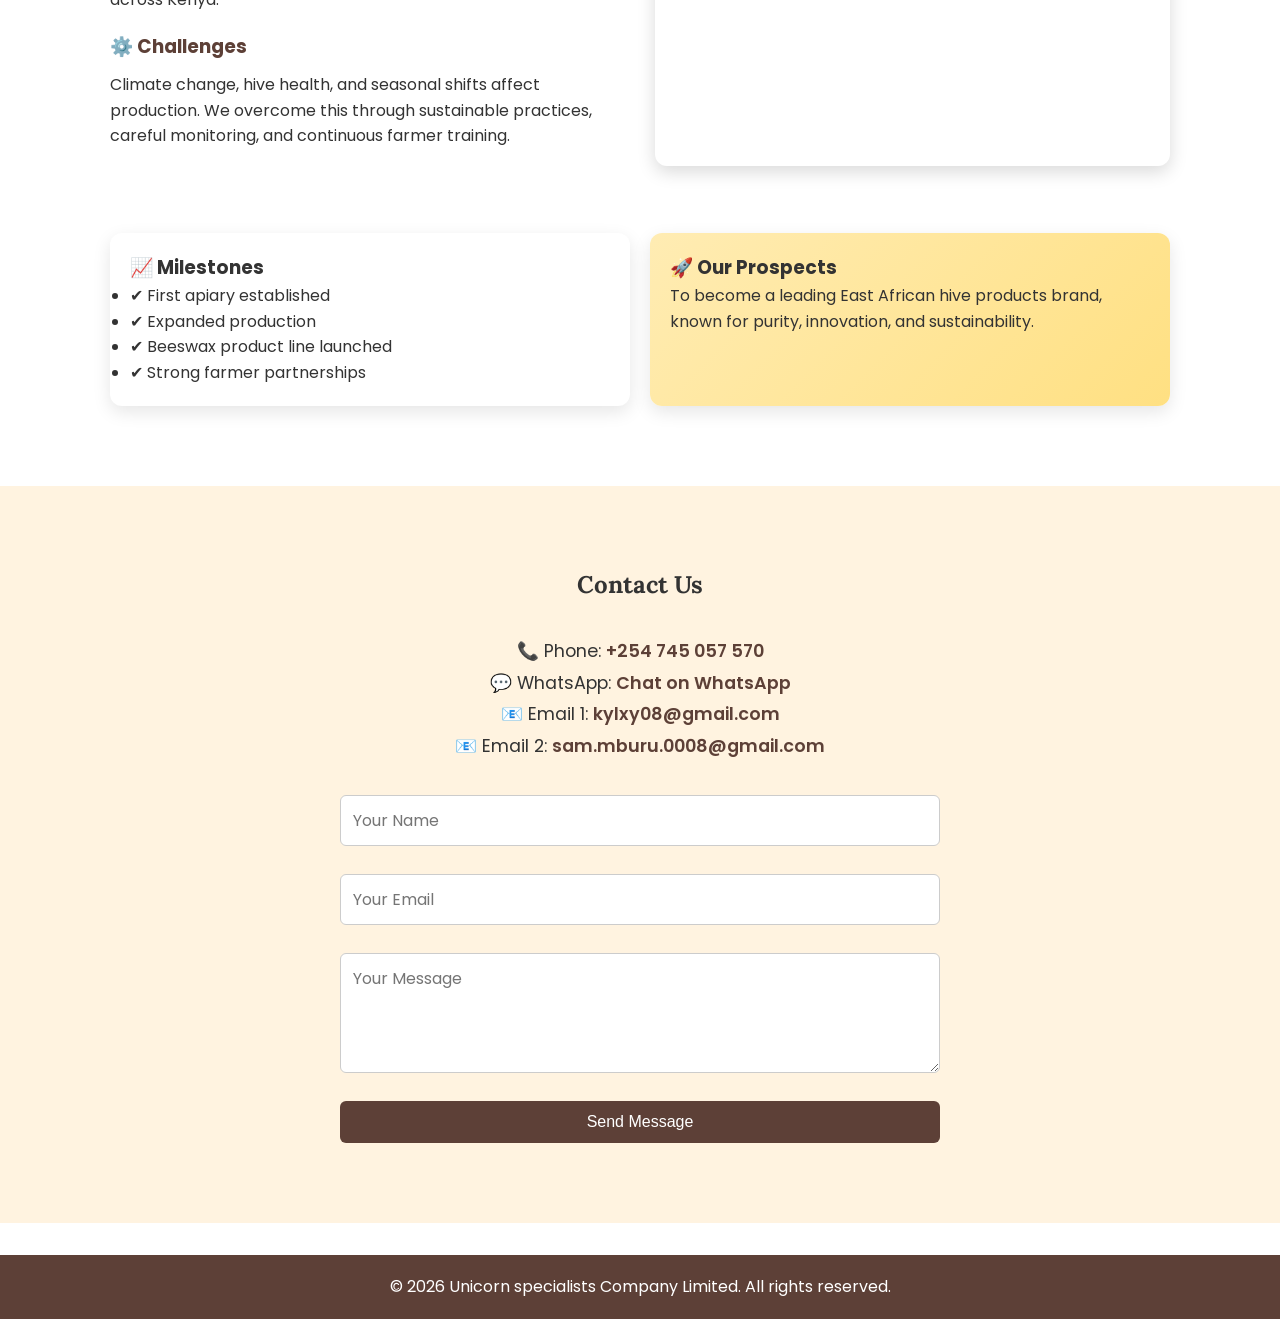
==== commit 37b63422: "Add files via upload" ====
--- a/index.html
+++ b/index.html
@@ -549,8 +549,8 @@
 
     <!-- VIDEO 1 -->
     <div class="video-card">
-      <video controls muted playsinline class="bee-video">
-        <source src="https://res.cloudinary.com/djdabeuvj/video/upload/v1777404419/Nec1_zeaed2.mp4" type="video/mp4">
+      <video controls style="width:100%; border-radius:10px;">
+        <source src="images/Nec1.mp4" type="video/mp4">
         Your browser does not support the video tag.
       </video>
 
@@ -558,10 +558,10 @@
       <p>Bees collect nectar from blooming flowers in nature.</p>
     </div>
 
-    <!-- VIDEO 2 -->
+    <!-- VIDEO 2 (PLACEHOLDER) -->
     <div class="video-card">
-      <video controls muted playsinline class="bee-video">
-        <source src="https://res.cloudinary.com/djdabeuvj/video/upload/v1777404522/nec2_vb2bpp.mp4" type="video/mp4">
+      <video controls style="width:100%; border-radius:10px;">
+        <source src="images/Nec2.mp4" type="video/mp4">
         Your browser does not support the video tag.
       </video>
 
@@ -571,6 +571,7 @@
 
   </div>
 </section>
+
 
 <!-- ================= BEE FARM ================= -->
 <section class="bee-farm-section">
--- a/style.css
+++ b/style.css
@@ -1202,6 +1202,16 @@
   text-align: center;
 }
 
-
-
-
+.menu-toggle {
+  display: none;
+  font-size: 2rem;
+  cursor: pointer;
+  color: #5D4037;
+}
+
+
+
+
+
+
+
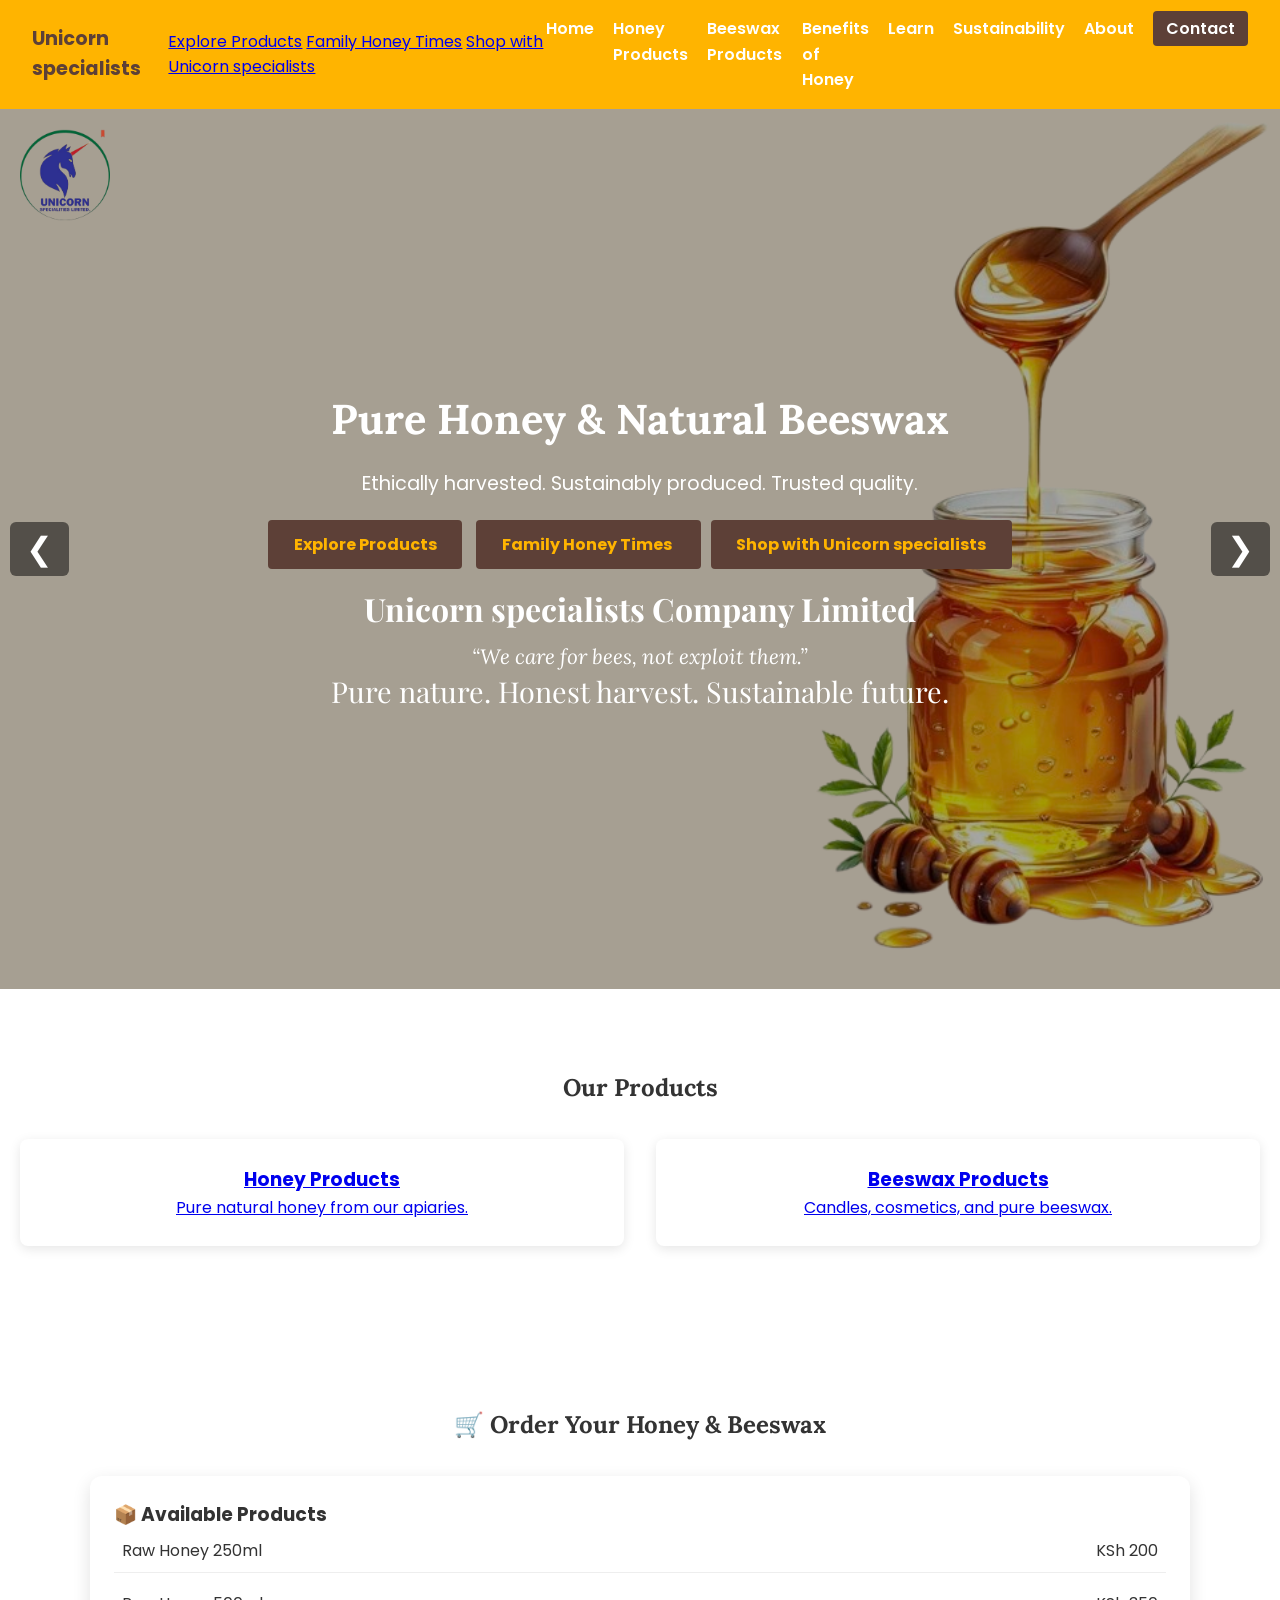
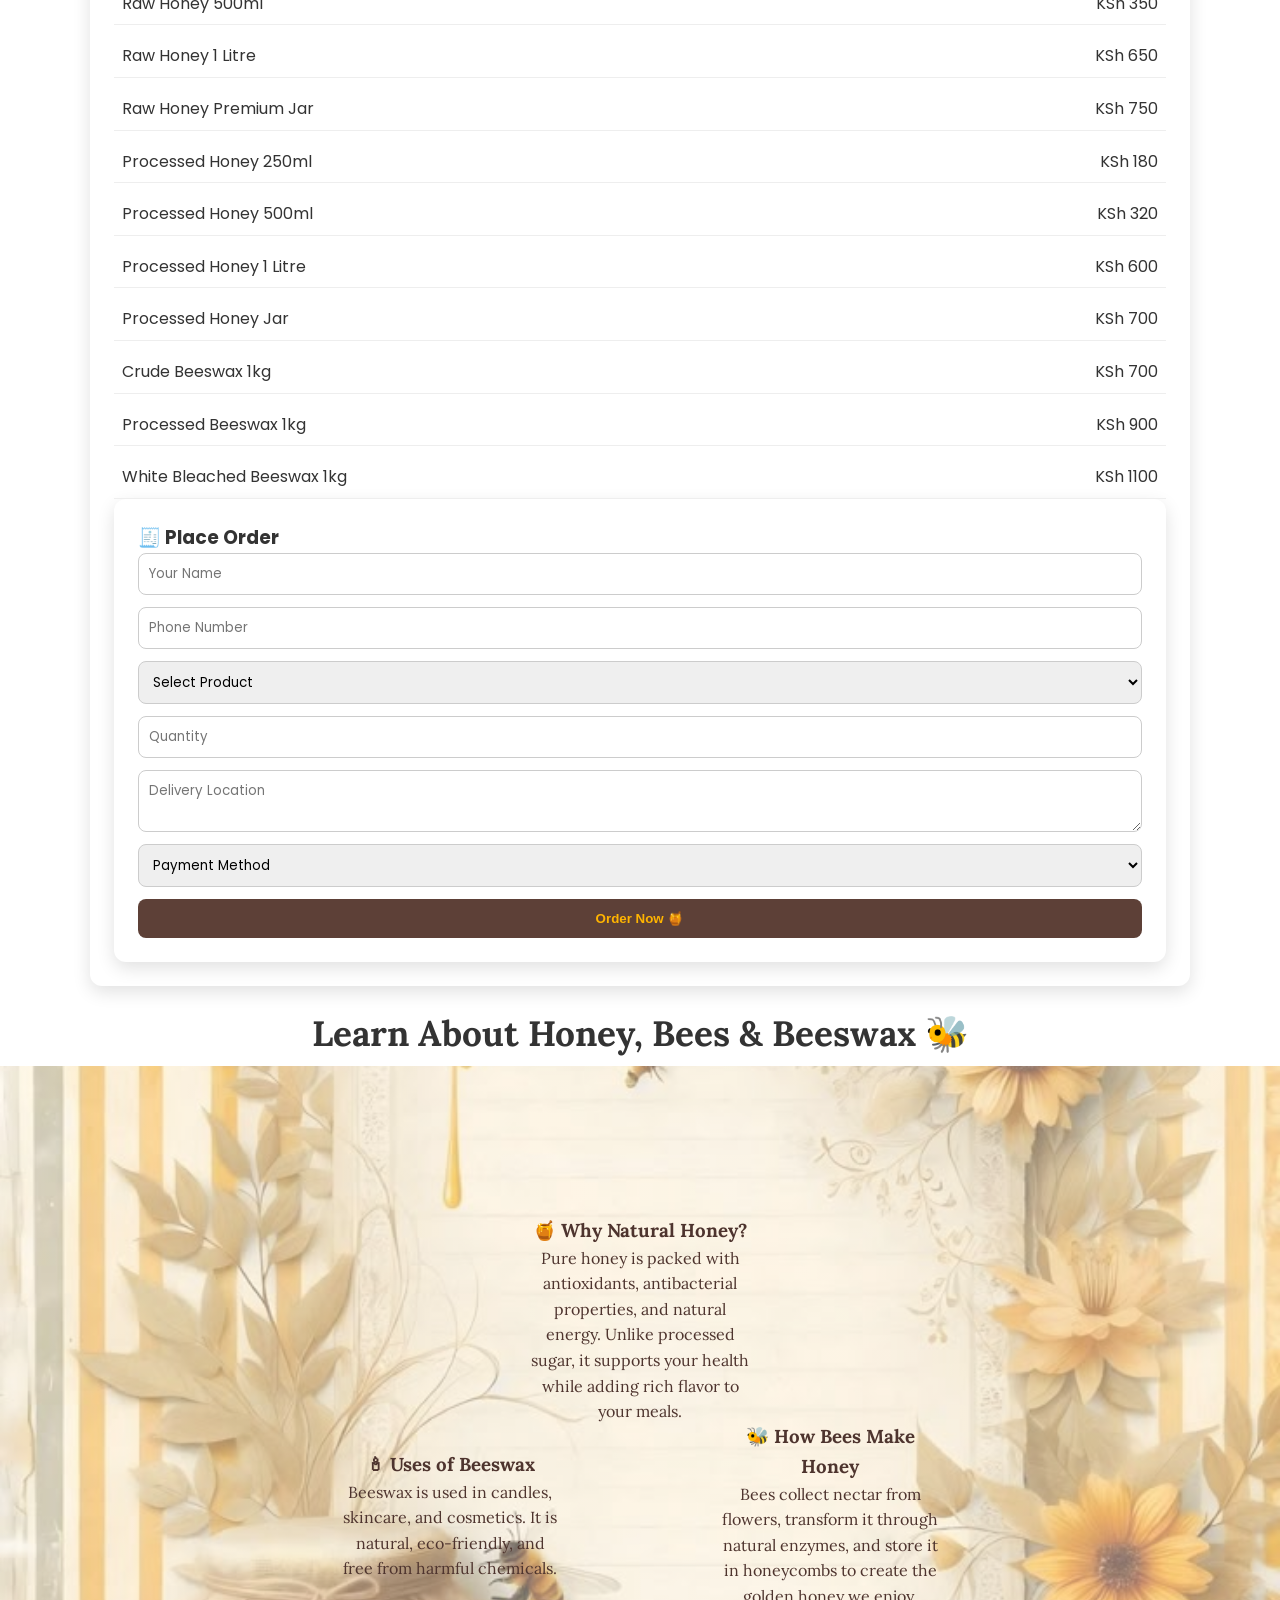
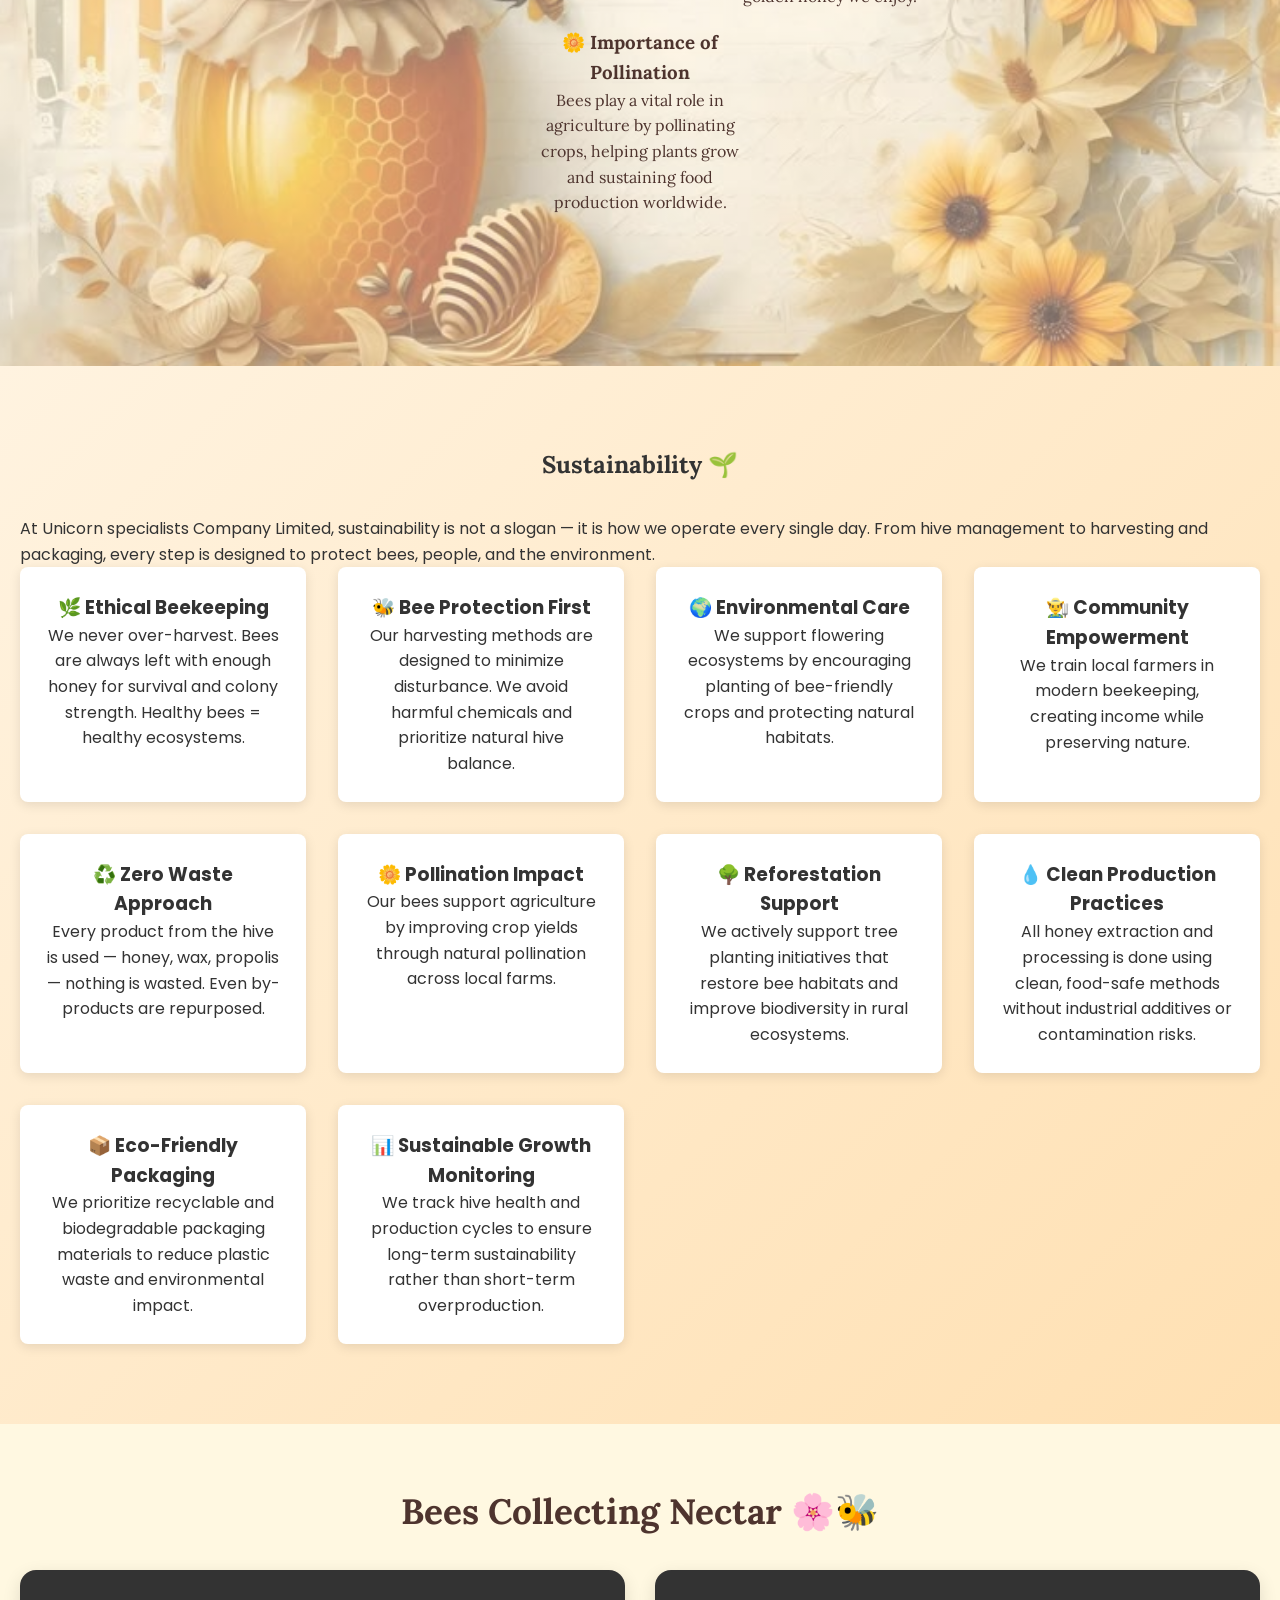
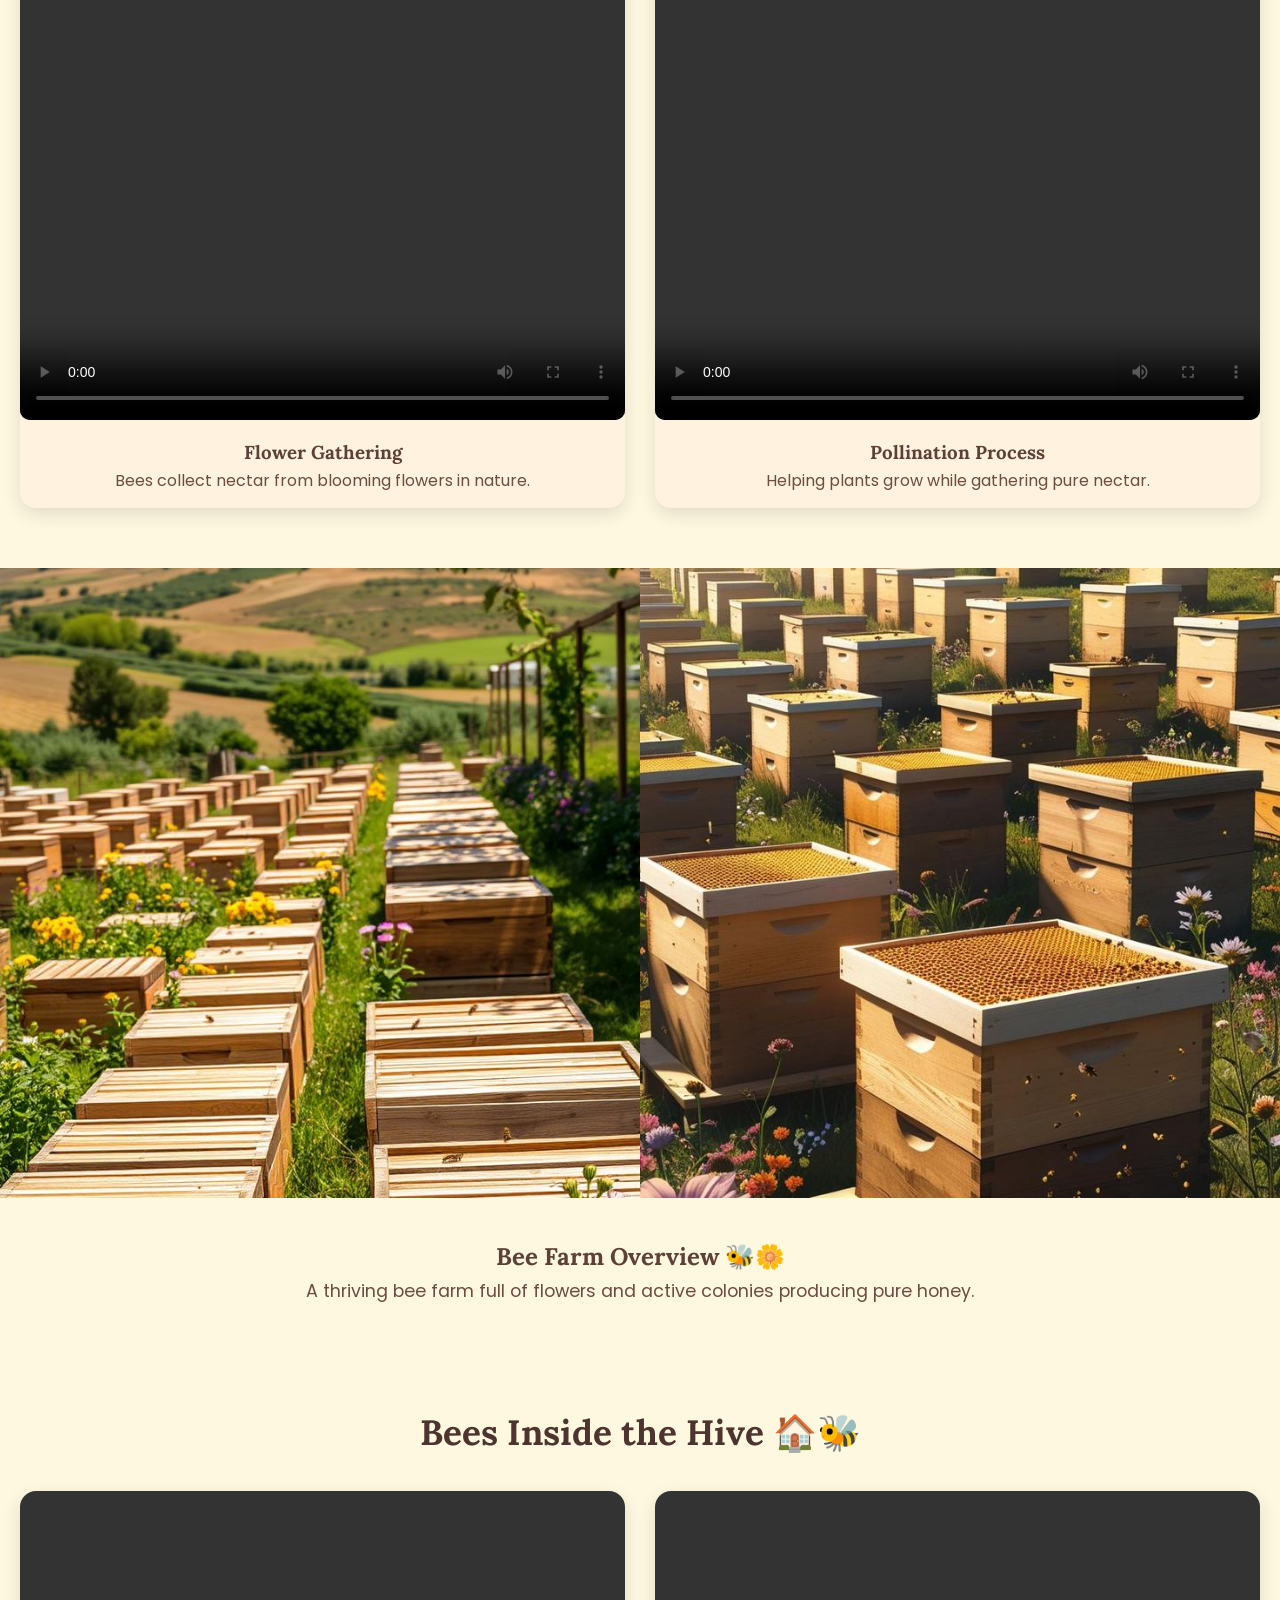
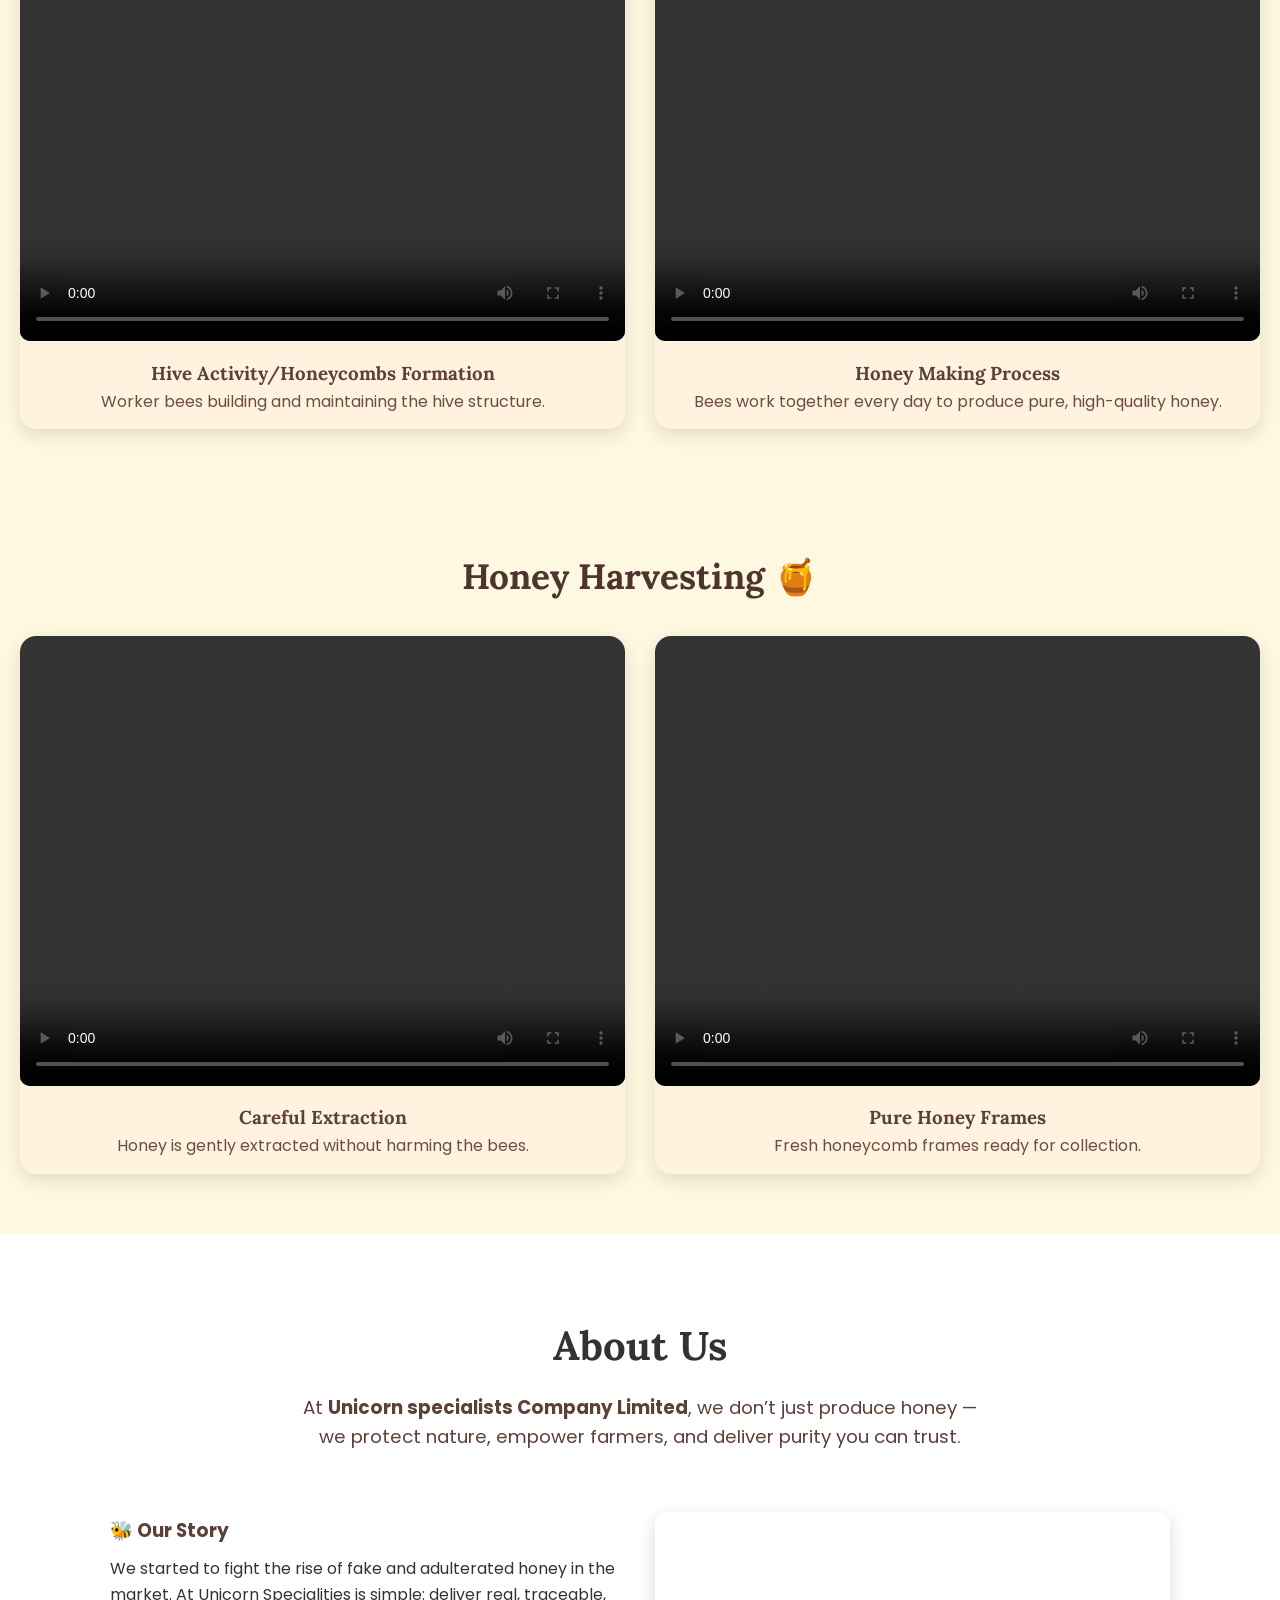
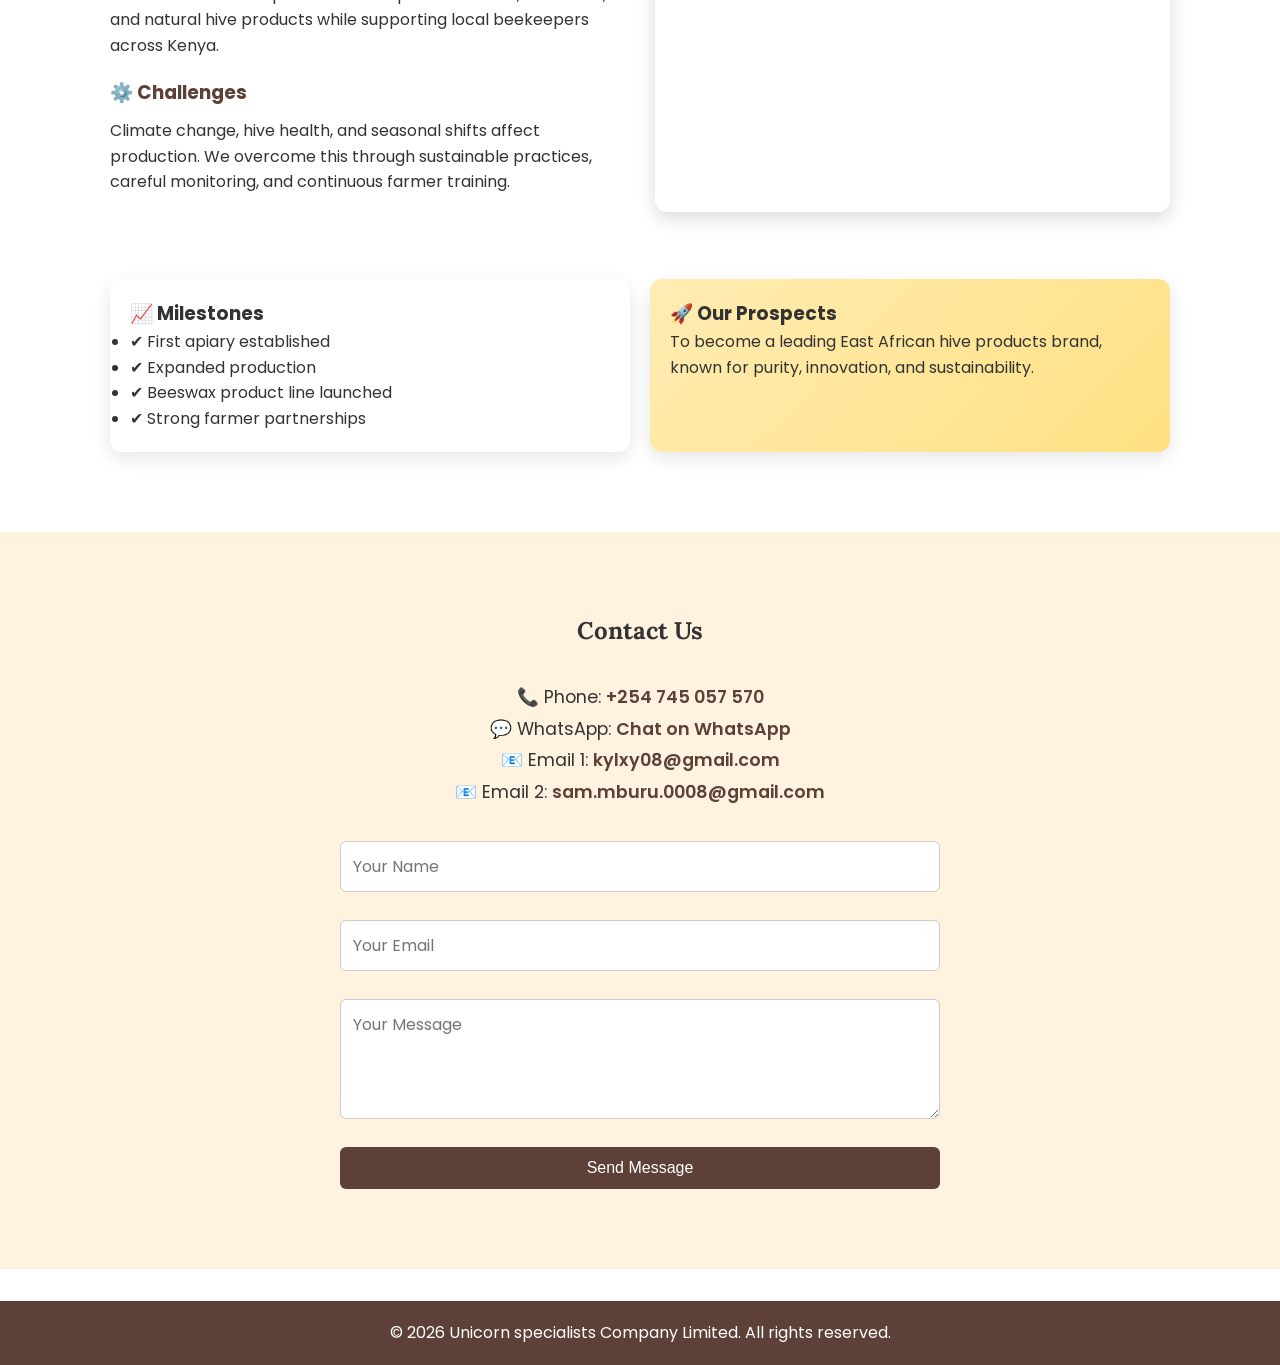
==== commit 6360f09d: "Add files via upload" ====
--- a/index.html
+++ b/index.html
@@ -145,21 +145,33 @@
 
 <header class="site-header">
   <nav class="nav-container">
+
     <div class="logo">Unicorn specialists</div>
+
+    <!-- 🔥 ADD IT HERE -->
+    <div class="mobile-menu">
+      <div class="menu-toggle">☰</div>
+
+      <div class="menu-dropdown">
+        <a href="honey-products.html">Explore Products</a>
+        <a href="family-honey.html">Family Honey Times</a>
+        <a href="shop.html">Shop with Unicorn specialists</a>
+      </div>
+    </div>
 
     <ul class="nav-links">
       <li><a href="#home">Home</a></li>
       <li><a href="honey-products.html">Honey Products</a></li>
       <li><a href="beeswax-products.html">Beeswax Products</a></li>
-      <li><a href="honey-benefits.html">Benefits of Honey </a></li>
+      <li><a href="honey-benefits.html">Benefits of Honey</a></li>
       <li><a href="#learn">Learn</a></li>
       <li><a href="#sustainability">Sustainability</a></li>
       <li><a href="#about">About</a></li>
       <li><a href="#contact" class="nav-cta">Contact</a></li>
     </ul>
+
   </nav>
 </header>
-
 
 
 
@@ -176,7 +188,7 @@
       <div class="hero-content">
         <h1>Pure Honey & Natural Beeswax</h1>
         <p>Ethically harvested. Sustainably produced. Trusted quality.</p>
-<div style="margin-top:15px;">
+<div class="hero-buttons">
   <a href="honey-products.html" class="btn-primary">Explore Products</a>
 
   <a href="family-honey.html" class="btn-primary" style="margin-left:10px;">
@@ -196,26 +208,23 @@
       </div>
  </section> <!-- ✅ THIS WAS MISSING -->
 
-  <!-- DASHBOARD 2 -->
+ <!-- DASHBOARD 2 -->
 <section class="hero-alt slide hero-bg-2">
 
-  <!-- ✅ LOGO ADDED -->
+  <!-- LOGO -->
   <img src="images/logo.original.final.jpg-removebg-preview-removebg-preview.png" 
        alt="Company Logo" 
        class="company-logo">
 
   <div class="hero-alt-container">
 
-    <div class="mission-circle">
-      <div>
-        <strong>You Order, We Deliver</strong><br><br>
-        Get pure, natural honey and beeswax while promoting sustainability,
-        environmental care, and community growth.
-      </div>
-    </div>
-
-    <!-- NEW TEXT -->
-    <div class="hero-alt-message">
+    <!-- LEFT: IMAGE -->
+    <div class="hero-alt-image">
+      <img src="images/Dash2-removebg-preview.png" alt="Beeswax">
+    </div>
+
+    <!-- RIGHT: TEXT -->
+    <div class="hero-alt-text">
       <h2>Pure from the Hive, Crafted by Nature</h2>
       <p>
         Experience the richness of golden honey and the versatility of natural beeswax,
--- a/style.css
+++ b/style.css
@@ -16,6 +16,14 @@
   line-height: 1.6;
 }
 
+
+.slogan {
+  color: #ffffff !important;
+}
+
+.hero-alt-message {
+  color: #ffffff;
+}
 /* ================= HEADER ================= */
 .site-header {
   position: sticky;
@@ -260,15 +268,19 @@
 
 /* IMPORTANT: container becomes positioning reference */
 .hero-bg-2 .hero-alt-container {
-  max-width: 1200px;
-  margin: auto;
+  width: 100%;
   min-height: 80vh;
-  padding: 40px;
-
-  display: flex;
-  justify-content: flex-end;
-  align-items: flex-start;
-}
+
+  display: grid;
+  grid-template-columns: 50% 50%; /* 🔥 true half-screen split */
+
+  position: relative;
+  overflow: hidden;
+  padding: 0; /* IMPORTANT: removes shrink effect */
+}
+
+
+
 
 /* Stack container (circle + text together) */
 .hero-bg-2 .mission-stack {
@@ -518,11 +530,24 @@
   height: 420px;
   object-fit: cover;
   border-radius: 16px;
-
   box-shadow: 0 12px 30px rgba(0,0,0,0.2);
-  border: 4px solid rgba(255,255,255,0.6);
-
-  transition: transform 0.3s ease, box-shadow 0.3s ease;
+
+  border: none;        /* 🔥 removes frame */
+}
+
+
+/* ================= DASHBOARD 2 LEFT IMAGE FULL FILL FIX ================= */
+
+.hero-bg-2 .hero-alt-image {
+  width: 100%;
+  height: 100%;
+}
+
+.hero-bg-2 .hero-alt-image img {
+  width: 100%;
+  height: 100%;
+  object-fit: cover;  /* 🔥 makes it fill the whole left half properly */
+  display: block;
 }
 
 /* ================= HOVER EFFECT ================= */
@@ -532,17 +557,6 @@
 }
 
 /* ================= DASHBOARD 2 & 3 STRUCTURE FIX ================= */
-.hero-alt-container {
-  max-width: 1200px;
-  margin: auto;
-
-  display: grid;
-  grid-template-columns: 1fr 1.3fr 1fr;
-  gap: 2rem;
-
-  align-items: center;
-  text-align: center;
-}
 
 /* ================= PREMIUM BACKGROUND FEEL ================= */
 .hero,
@@ -610,12 +624,6 @@
   background-position: right center;
 }
 
-/* 2nd → LEFT EDGE */
-.hero-bg-2 {
-  background-image: url('images/wax.001.jpg');
-  background-position: left center;
-  color: #FF6F00EE; /* deep amber */
-}
 
 .hero-bg-2 .hero-alt-text h2,
 .hero-bg-2 .hero-alt-text p {
@@ -669,9 +677,11 @@
 
 /* optional spacing boost */
 .section {
-  padding: 80px 20px;#sustainability {
+  padding: 80px 20px;
+}
+
+#sustainability {
   background: linear-gradient(135deg, #FFF3E0, #FFE0B2);
-}
 }
 
 
@@ -1211,7 +1221,15 @@
 
 
 
-
-
-
-
+@media (max-width: 768px) {
+  .hero-buttons {
+    display: none;
+  }
+}
+
+
+
+.hero-bg-2 {
+  background-image: none !important;
+  background-color: #FFF3E0;
+}
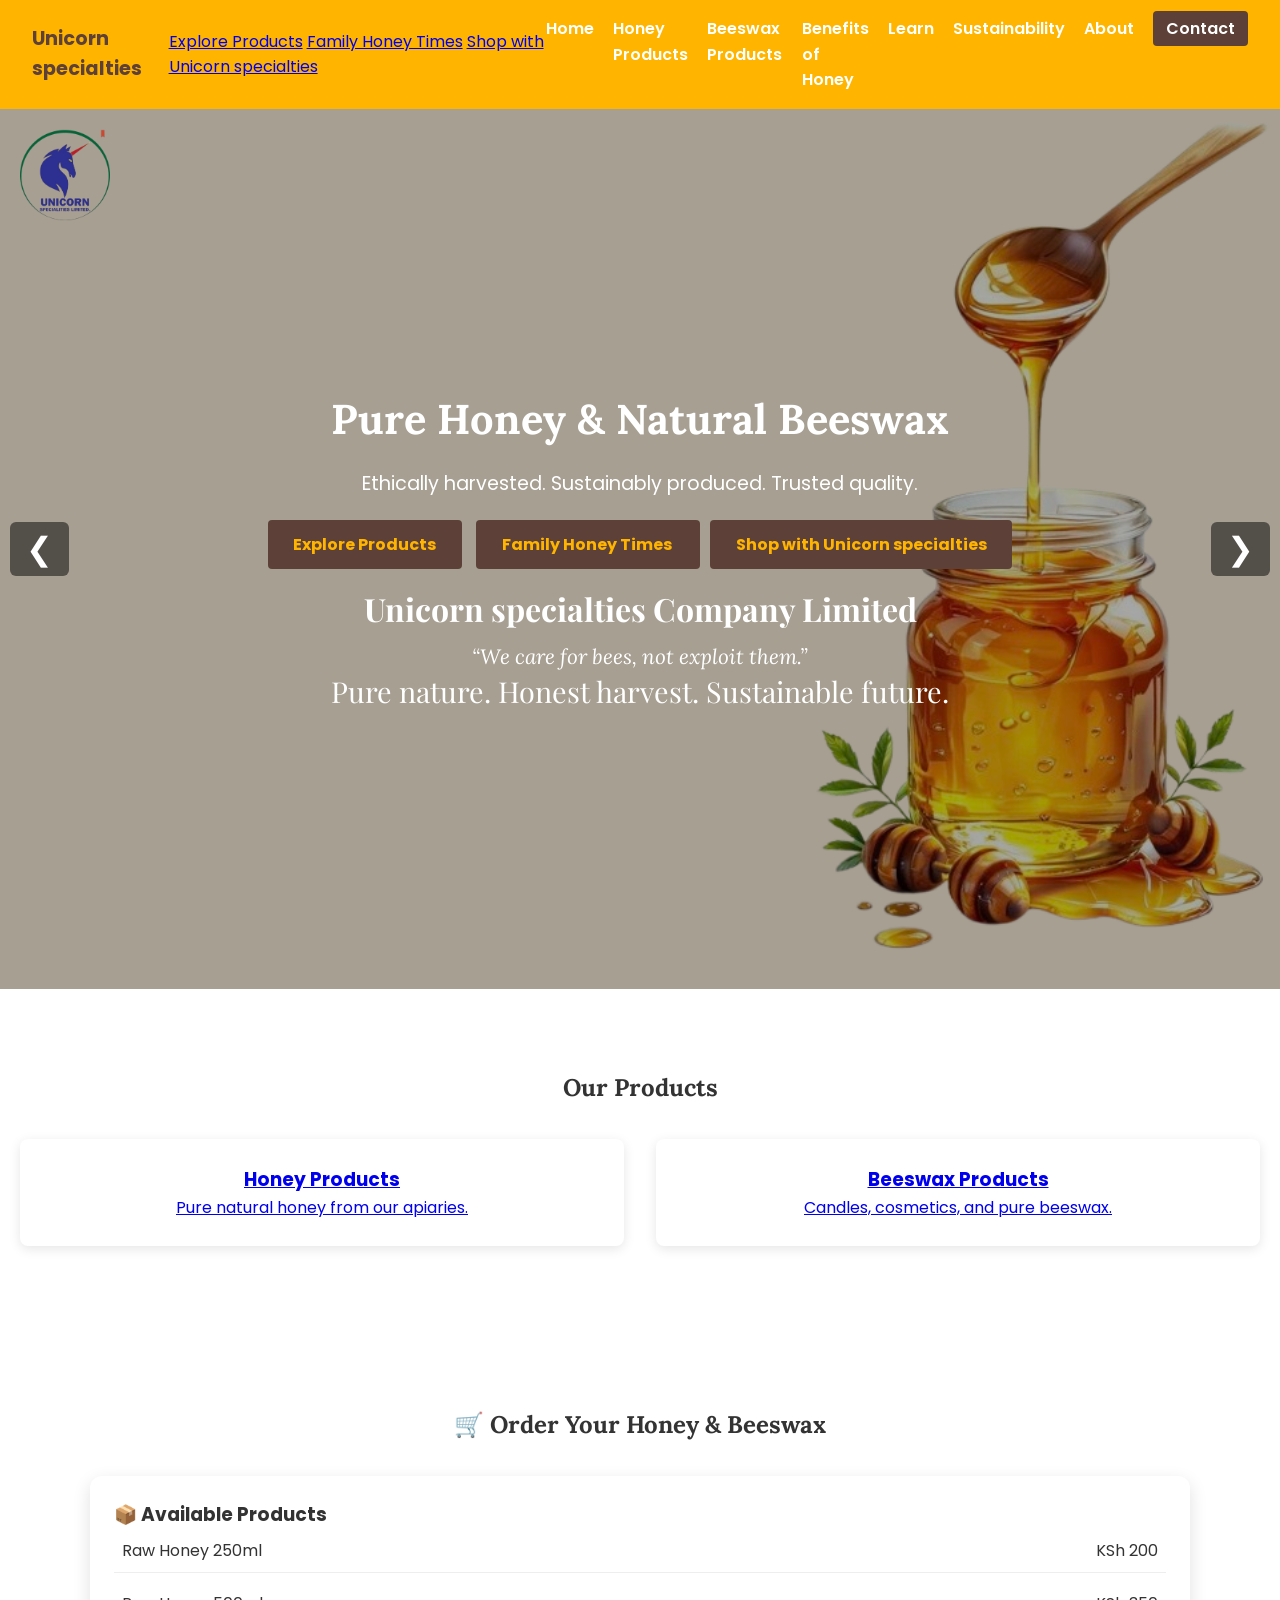
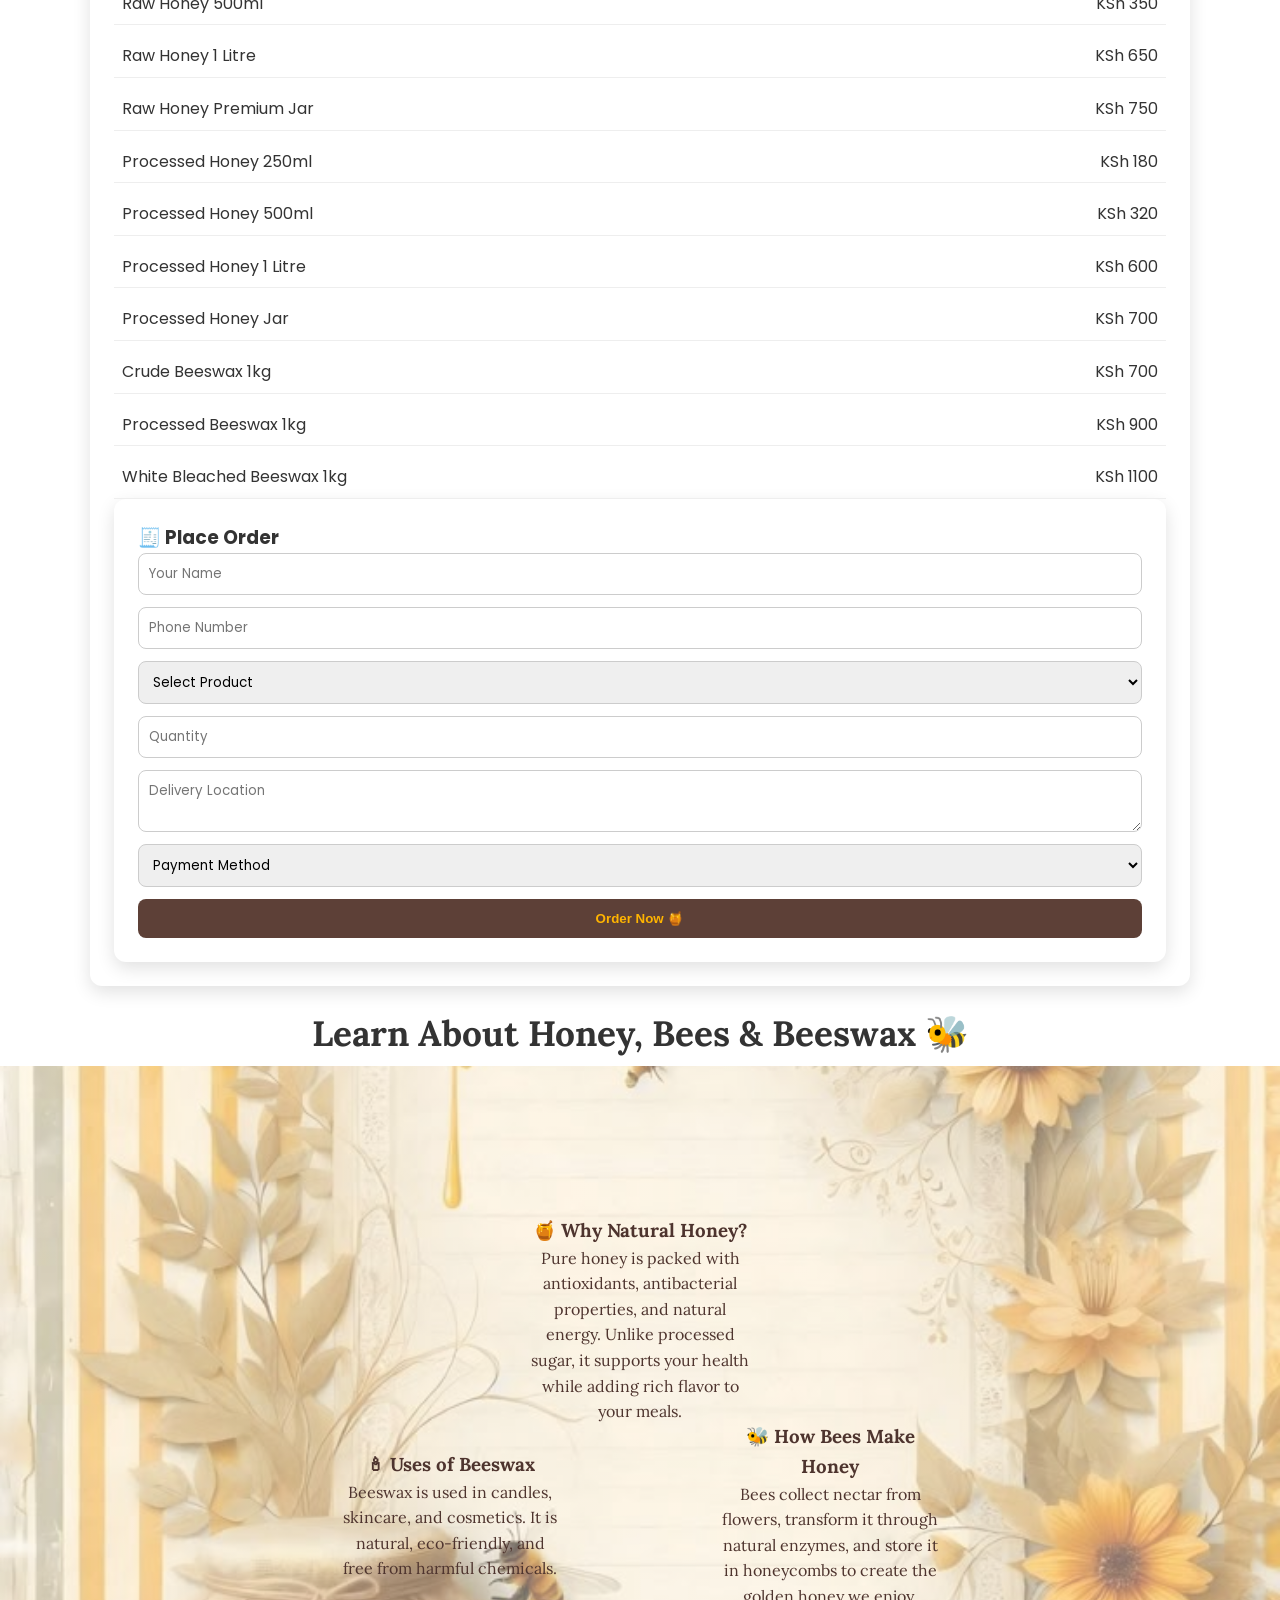
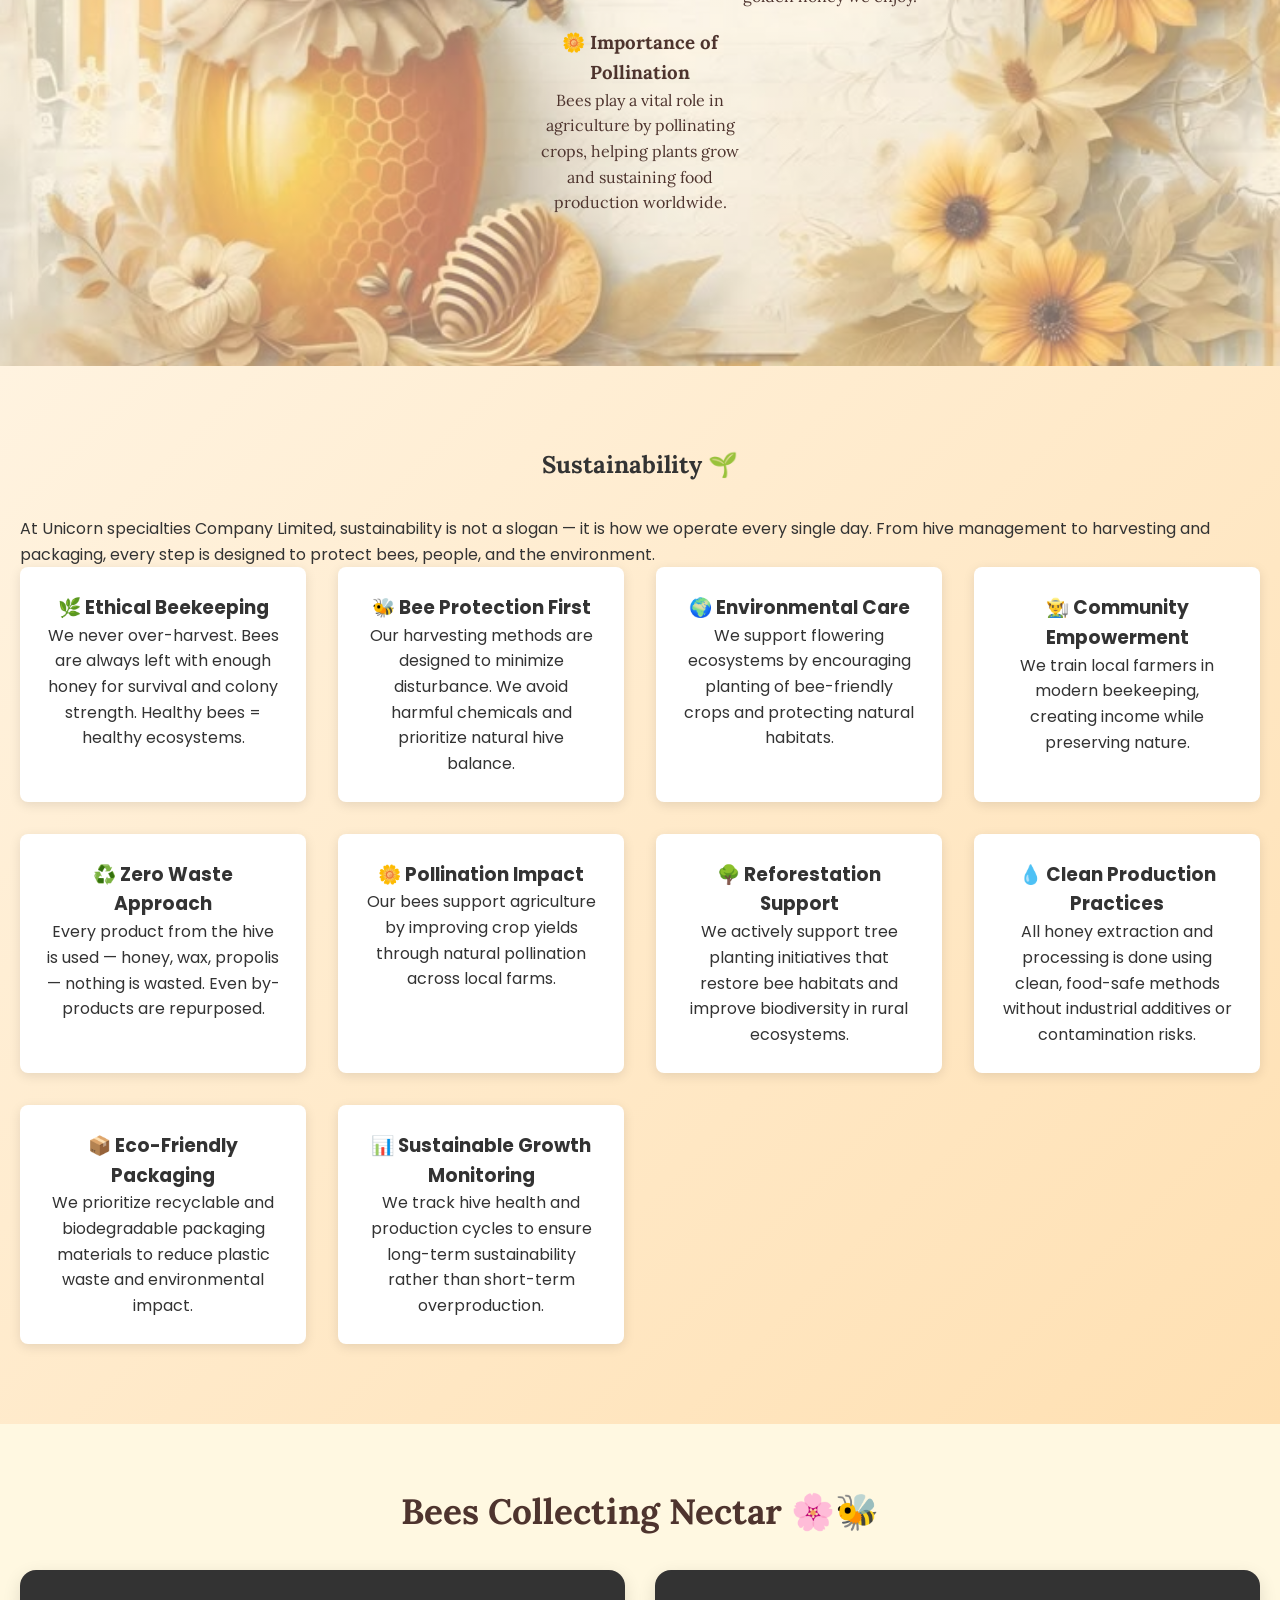
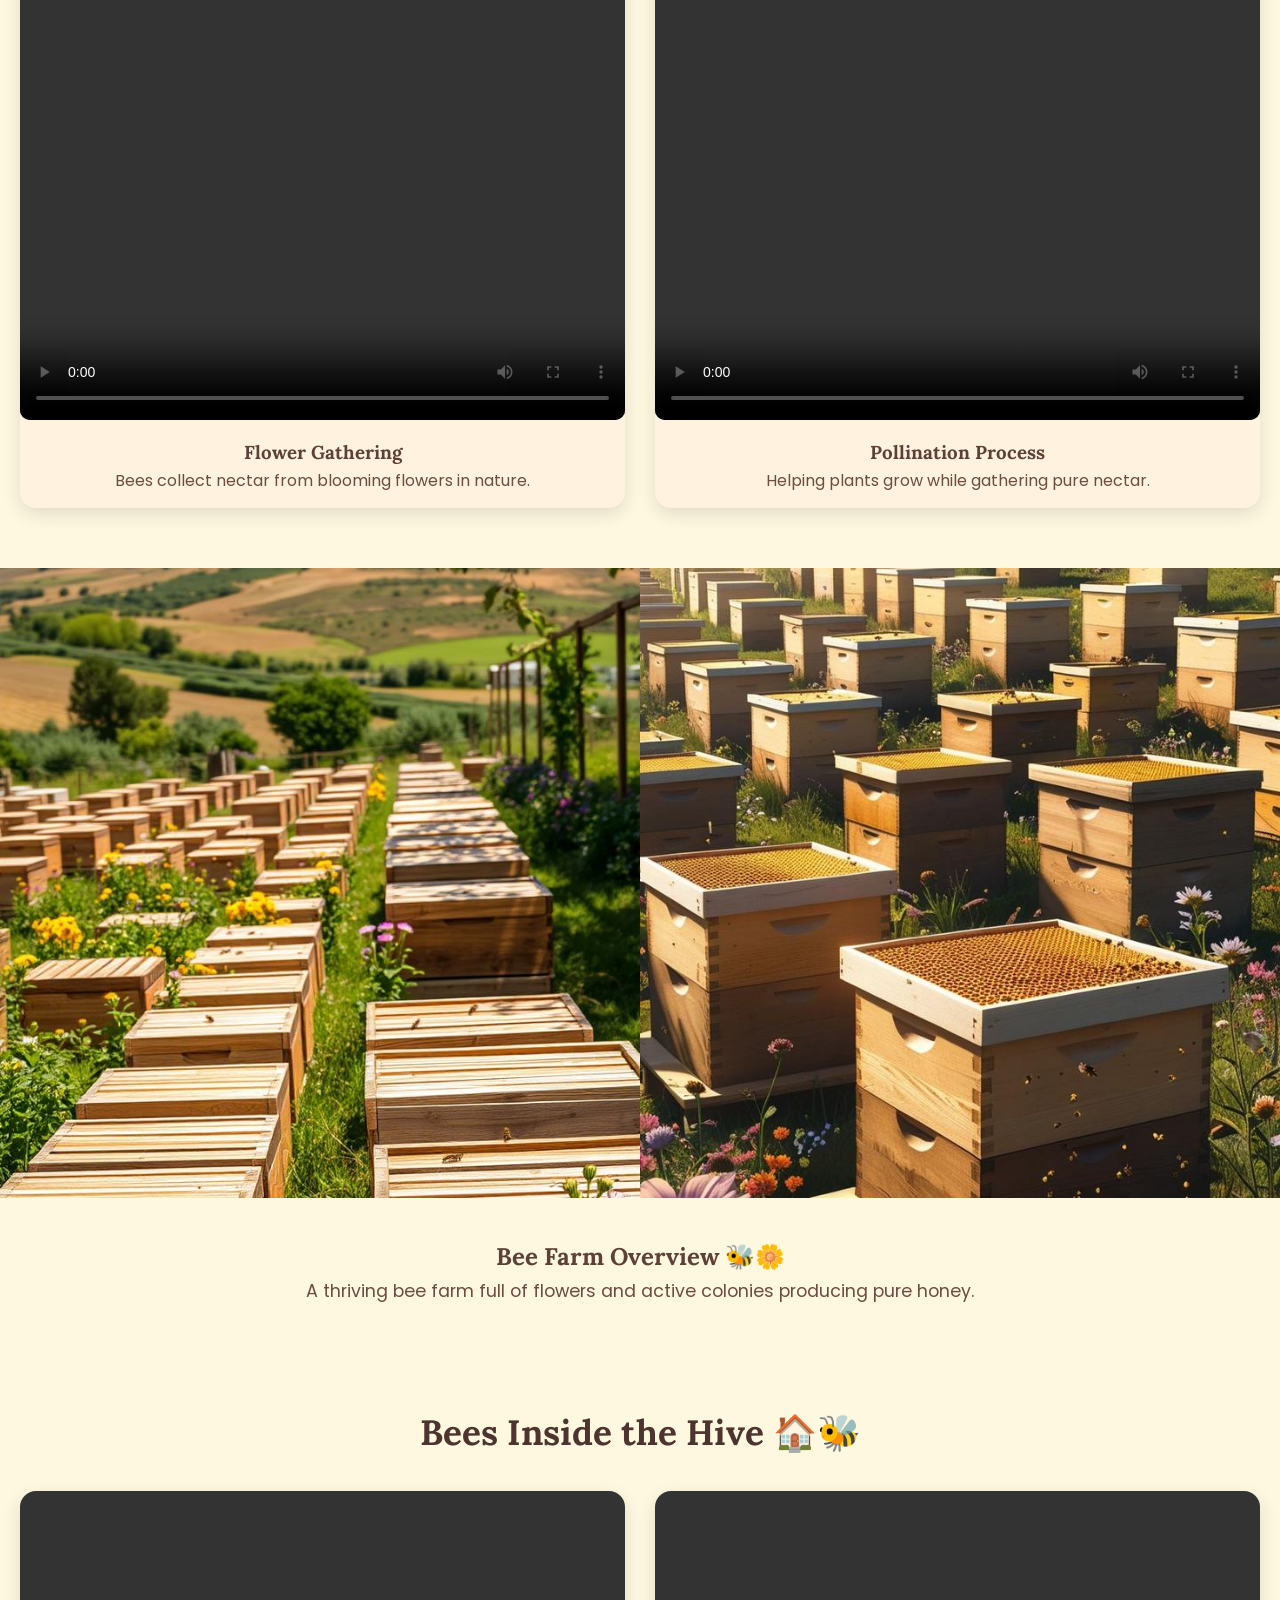
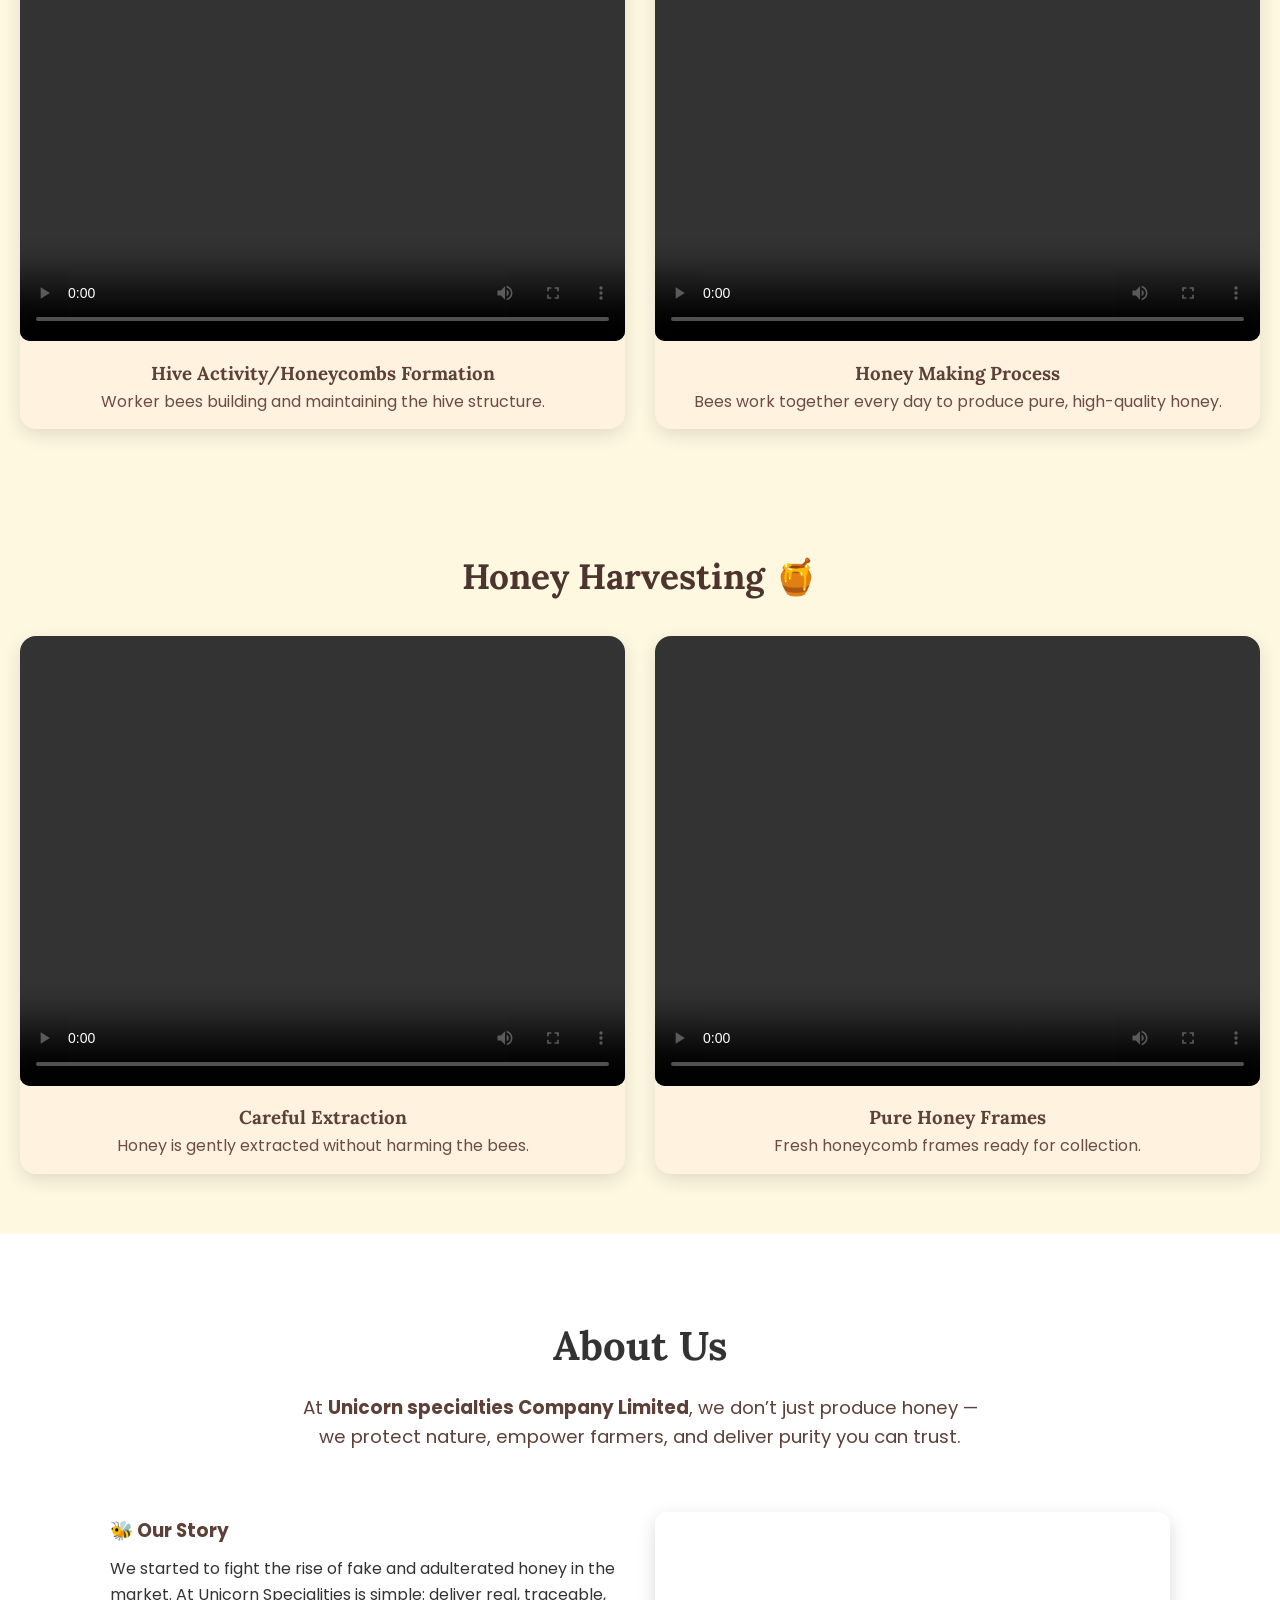
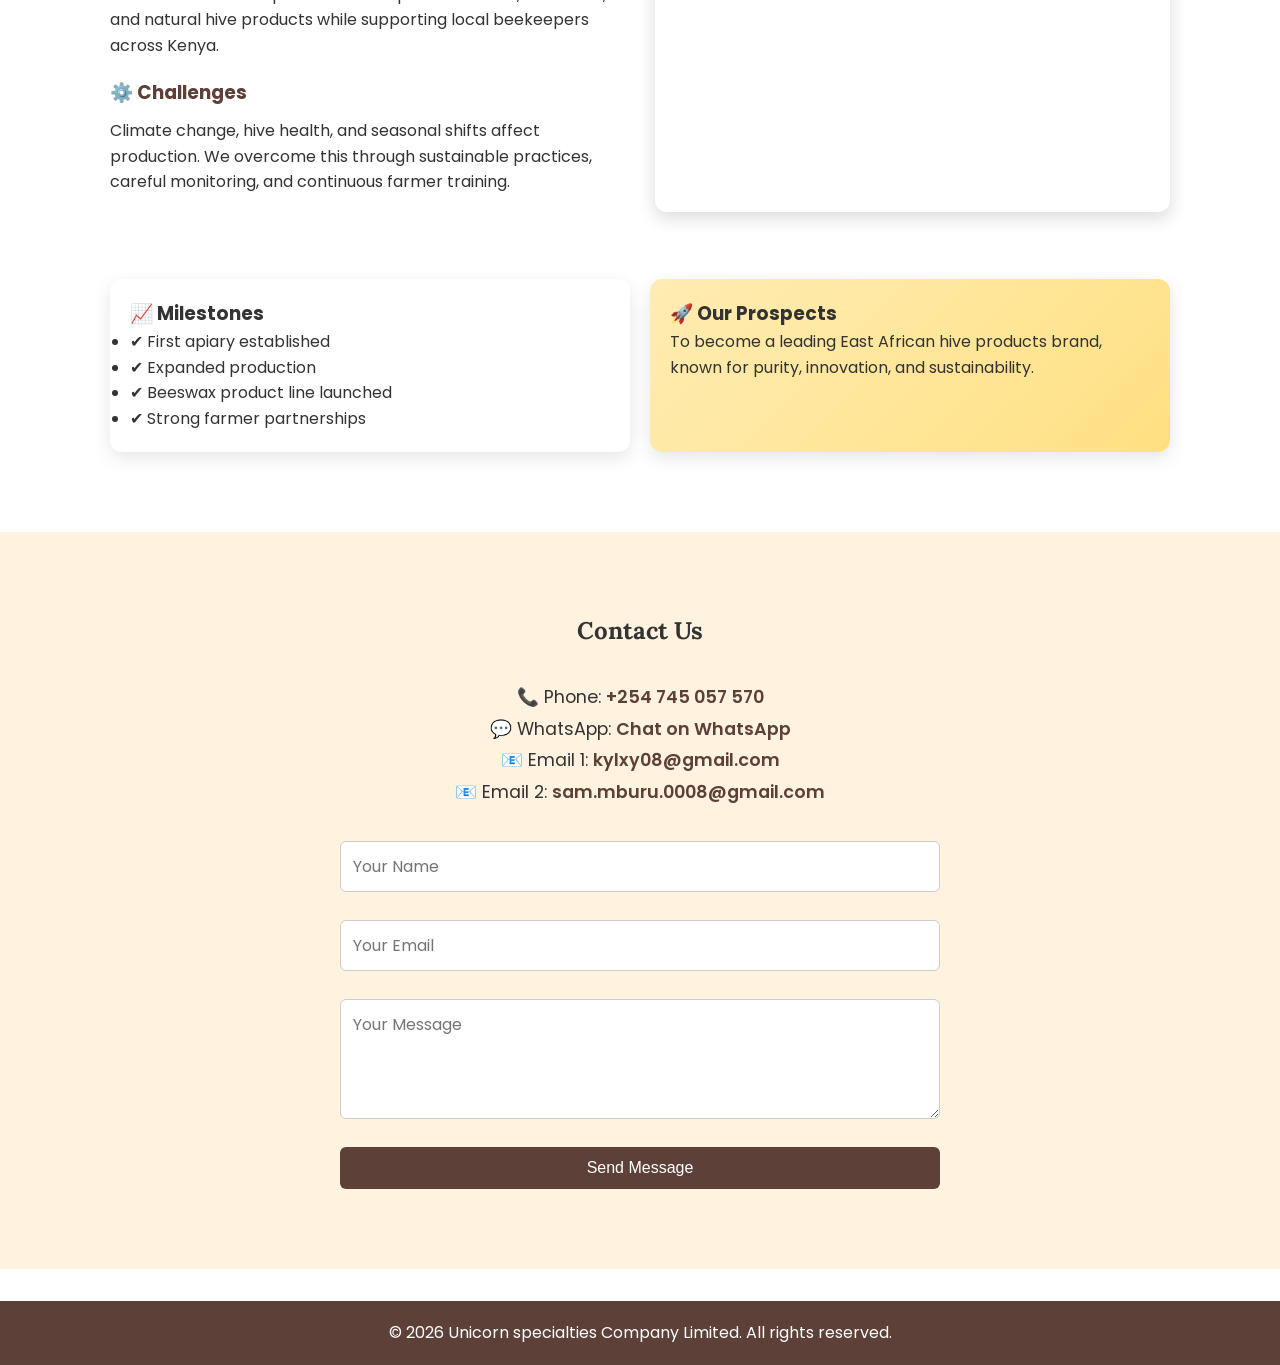
==== commit b72bd4f8: "Add files via upload" ====
--- a/index.html
+++ b/index.html
@@ -3,7 +3,7 @@
 <head>
   <meta charset="UTF-8" />
   <meta name="viewport" content="width=device-width, initial-scale=1.0" />
-  <title>Unicorn specialists Company Limited</title>
+  <title>Unicorn specialties Company Limited</title>
 
   <!-- Google Fonts -->
   <link href="https://fonts.googleapis.com/css2?family=Lora:ital,wght@0,400;0,700;1,400;1,600&family=Poppins:wght@400;600&family=Playfair+Display:wght@400;600;700&display=swap" rel="stylesheet">
@@ -146,7 +146,7 @@
 <header class="site-header">
   <nav class="nav-container">
 
-    <div class="logo">Unicorn specialists</div>
+    <div class="logo">Unicorn specialties</div>
 
     <!-- 🔥 ADD IT HERE -->
     <div class="mobile-menu">
@@ -155,7 +155,7 @@
       <div class="menu-dropdown">
         <a href="honey-products.html">Explore Products</a>
         <a href="family-honey.html">Family Honey Times</a>
-        <a href="shop.html">Shop with Unicorn specialists</a>
+        <a href="shop.html">Shop with Unicorn specialties</a>
       </div>
     </div>
 
@@ -196,12 +196,12 @@
   </a>
 
   <a href="shop.html" class="btn-primary" style="margin-left:10px;">
-    Shop with Unicorn specialists
+    Shop with Unicorn specialties
   </a>
 </div>
 
         <div class="slogan">
-          <strong>Unicorn specialists Company Limited</strong>
+          <strong>Unicorn specialties Company Limited</strong>
           <span>“We care for bees, not exploit them.”</span>
           Pure nature. Honest harvest. Sustainable future.
         </div>
@@ -218,10 +218,10 @@
 
   <div class="hero-alt-container">
 
-    <!-- LEFT: IMAGE -->
-    <div class="hero-alt-image">
-      <img src="images/Dash2-removebg-preview.png" alt="Beeswax">
-    </div>
+  <!-- LEFT: IMAGE -->
+  <div class="hero-alt-image">
+    <img src="https://res.cloudinary.com/djdabeuvj/image/upload/v1777479769/Dash2-removebg-preview_j4oaoq.png" alt="Beeswax">
+  </div>
 
     <!-- RIGHT: TEXT -->
     <div class="hero-alt-text">
@@ -259,7 +259,7 @@
     <div class="hero-alt-message">
       <h2>Pure from the Hive, Crafted by Nature</h2>
       <p>
-        At Unicorn specialistss, every drop of golden honey and every touch of beeswax
+        At Unicorn specialtiess, every drop of golden honey and every touch of beeswax
         reflects the dedication of busy bees—carefully transformed into products
         you can trust and love.
       </p>
@@ -467,7 +467,7 @@
 
   <div class="sustainability-intro">
     <p>
-      At Unicorn specialists Company Limited, sustainability is not a slogan — it is how we operate every single day.
+      At Unicorn specialties Company Limited, sustainability is not a slogan — it is how we operate every single day.
       From hive management to harvesting and packaging, every step is designed to protect bees, people, and the environment.
     </p>
   </div>
@@ -559,7 +559,7 @@
     <!-- VIDEO 1 -->
     <div class="video-card">
       <video controls style="width:100%; border-radius:10px;">
-        <source src="images/Nec1.mp4" type="video/mp4">
+        <source src="https://res.cloudinary.com/djdabeuvj/video/upload/v1777404419/Nec1_zeaed2.mp4" type="video/mp4">
         Your browser does not support the video tag.
       </video>
 
@@ -567,10 +567,10 @@
       <p>Bees collect nectar from blooming flowers in nature.</p>
     </div>
 
-    <!-- VIDEO 2 (PLACEHOLDER) -->
+    <!-- VIDEO 2 -->
     <div class="video-card">
       <video controls style="width:100%; border-radius:10px;">
-        <source src="images/Nec2.mp4" type="video/mp4">
+        <source src="https://res.cloudinary.com/djdabeuvj/video/upload/v1777404522/nec2_vb2bpp.mp4" type="video/mp4">
         Your browser does not support the video tag.
       </video>
 
@@ -670,7 +670,7 @@
   <div class="about-hero">
     <h2>About Us</h2>
     <p>
-      At <strong>Unicorn specialists Company Limited</strong>, we don’t just produce honey —
+      At <strong>Unicorn specialties Company Limited</strong>, we don’t just produce honey —
       we protect nature, empower farmers, and deliver purity you can trust.
     </p>
   </div>
@@ -752,7 +752,7 @@
 </section>
 
 <footer class="footer">
-  <p>© 2026 Unicorn specialists Company Limited. All rights reserved.</p>
+  <p>© 2026 Unicorn specialties Company Limited. All rights reserved.</p>
 </footer>
 
 <script>
--- a/style.css
+++ b/style.css
@@ -1233,3 +1233,10 @@
   background-image: none !important;
   background-color: #FFF3E0;
 }
+
+
+/* ================= FORCE HERO ALT TEXT WHITE ================= */
+.hero-alt-message,
+.hero-alt-message * {
+  color: #ffffff !important;
+}
